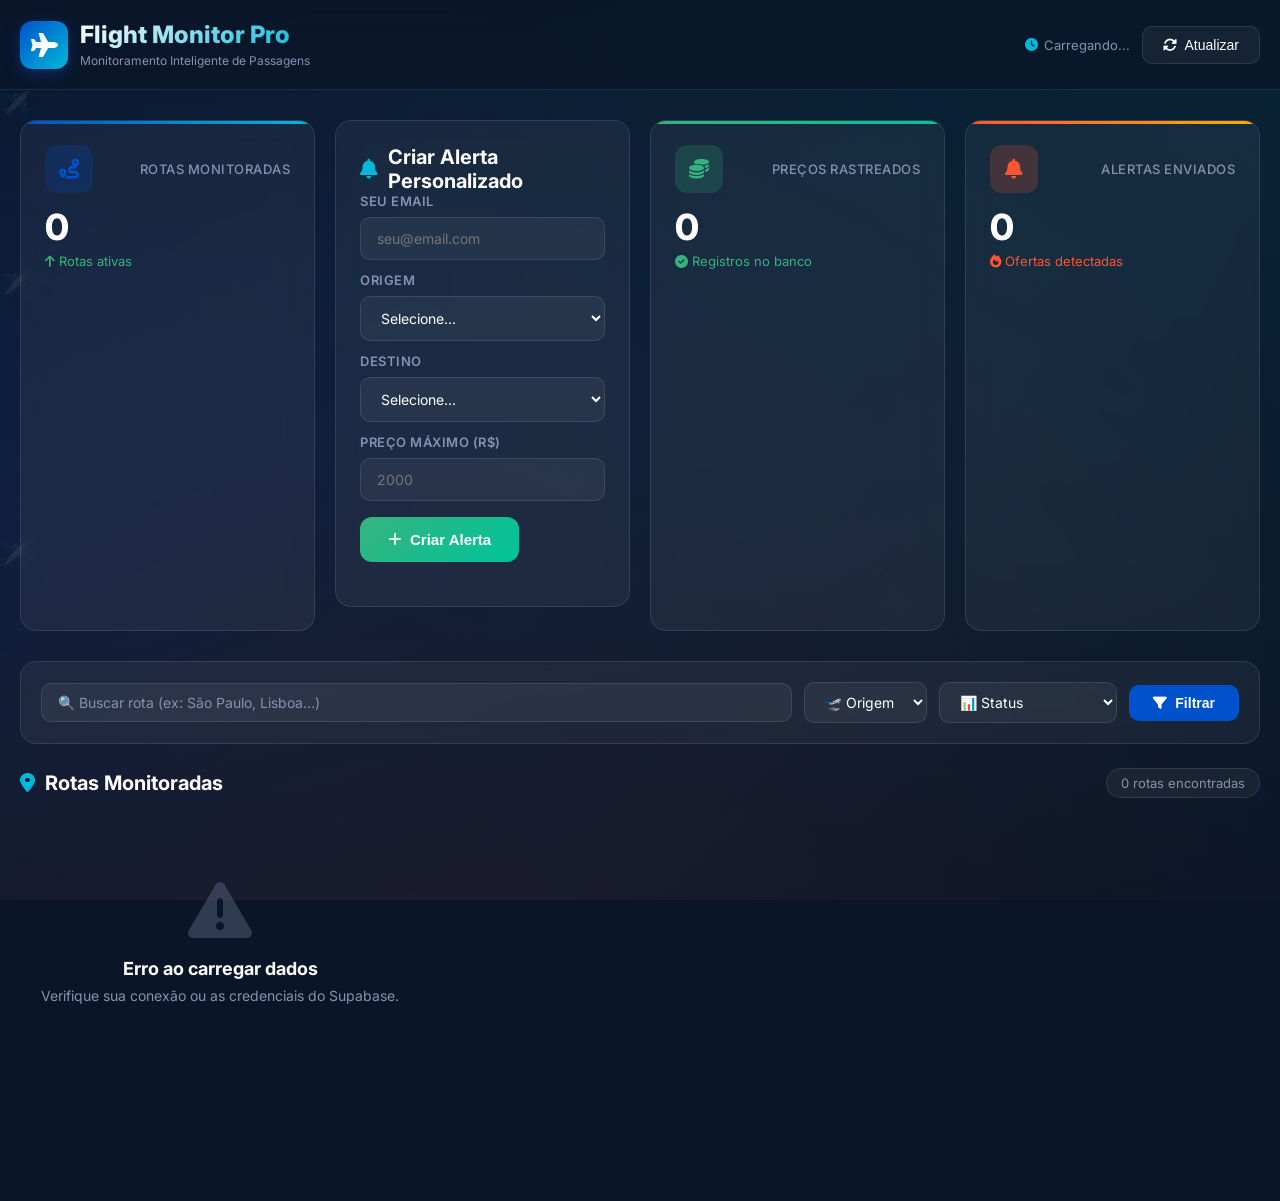
==== index.html @ a8111dd9 "Update index.html" ====
<!DOCTYPE html>
<html lang="pt-BR">
<head>
    <meta charset="UTF-8">
    <meta name="viewport" content="width=device-width, initial-scale=1.0">
    <title>Flight Monitor Pro - Monitoramento de Passagens</title>
    <link href="https://fonts.googleapis.com/css2?family=Inter:wght@300;400;500;600;700;800&display=swap" rel="stylesheet">
    <link rel="stylesheet" href="https://cdnjs.cloudflare.com/ajax/libs/font-awesome/6.4.0/css/all.min.css">
    <style>
        :root {
            --primary: #0052CC;
            --primary-dark: #003D99;
            --secondary: #00B8D9;
            --accent: #FF5630;
            --success: #36B37E;
            --warning: #FFAB00;
            --bg-dark: #0A1628;
            --bg-card: #112240;
            --text-primary: #FFFFFF;
            --text-secondary: #8892B0;
            --glass: rgba(255, 255, 255, 0.05);
            --glass-border: rgba(255, 255, 255, 0.1);
        }

        * {
            margin: 0;
            padding: 0;
            box-sizing: border-box;
        }

        body {
            font-family: 'Inter', sans-serif;
            background: var(--bg-dark);
            color: var(--text-primary);
            min-height: 100vh;
            overflow-x: hidden;
        }

        /* Background animado */
        .bg-pattern {
            position: fixed;
            top: 0;
            left: 0;
            width: 100%;
            height: 100%;
            z-index: 0;
            overflow: hidden;
        }

        .bg-pattern::before {
            content: '';
            position: absolute;
            top: -50%;
            left: -50%;
            width: 200%;
            height: 200%;
            background: radial-gradient(ellipse at 20% 50%, rgba(0, 82, 204, 0.15) 0%, transparent 50%),
                        radial-gradient(ellipse at 80% 20%, rgba(0, 184, 217, 0.1) 0%, transparent 50%),
                        radial-gradient(ellipse at 40% 80%, rgba(255, 86, 48, 0.08) 0%, transparent 50%);
            animation: bgMove 20s ease-in-out infinite;
        }

        @keyframes bgMove {
            0%, 100% { transform: translate(0, 0) rotate(0deg); }
            33% { transform: translate(30px, -30px) rotate(1deg); }
            66% { transform: translate(-20px, 20px) rotate(-1deg); }
        }

        /* Aviões voando no fundo */
        .flying-plane {
            position: absolute;
            font-size: 24px;
            opacity: 0.1;
            animation: fly 15s linear infinite;
        }

        @keyframes fly {
            from { transform: translateX(-100vw) translateY(0); }
            to { transform: translateX(100vw) translateY(-50px); }
        }

        .container {
            max-width: 1400px;
            margin: 0 auto;
            padding: 0 20px;
            position: relative;
            z-index: 1;
        }

        /* Header */
        header {
            background: rgba(10, 22, 40, 0.8);
            backdrop-filter: blur(20px);
            border-bottom: 1px solid var(--glass-border);
            padding: 20px 0;
            position: sticky;
            top: 0;
            z-index: 100;
        }

        .header-content {
            display: flex;
            align-items: center;
            justify-content: space-between;
            flex-wrap: wrap;
            gap: 15px;
        }

        .logo {
            display: flex;
            align-items: center;
            gap: 12px;
        }

        .logo-icon {
            width: 48px;
            height: 48px;
            background: linear-gradient(135deg, var(--primary), var(--secondary));
            border-radius: 12px;
            display: flex;
            align-items: center;
            justify-content: center;
            font-size: 24px;
            box-shadow: 0 4px 15px rgba(0, 82, 204, 0.4);
        }

        .logo-text h1 {
            font-size: 24px;
            font-weight: 800;
            background: linear-gradient(135deg, #fff, var(--secondary));
            -webkit-background-clip: text;
            -webkit-text-fill-color: transparent;
            background-clip: text;
        }

        .logo-text span {
            font-size: 12px;
            color: var(--text-secondary);
            font-weight: 400;
        }

        .header-actions {
            display: flex;
            align-items: center;
            gap: 12px;
        }

        .last-update {
            font-size: 13px;
            color: var(--text-secondary);
            display: flex;
            align-items: center;
            gap: 6px;
        }

        .last-update i {
            color: var(--secondary);
        }

        .btn-refresh {
            background: var(--glass);
            border: 1px solid var(--glass-border);
            color: var(--text-primary);
            padding: 10px 20px;
            border-radius: 10px;
            cursor: pointer;
            font-size: 14px;
            font-weight: 500;
            display: flex;
            align-items: center;
            gap: 8px;
            transition: all 0.3s;
        }

        .btn-refresh:hover {
            background: var(--primary);
            border-color: var(--primary);
            transform: translateY(-2px);
            box-shadow: 0 4px 15px rgba(0, 82, 204, 0.4);
        }

        /* Stats Cards */
        .stats-grid {
            display: grid;
            grid-template-columns: repeat(auto-fit, minmax(250px, 1fr));
            gap: 20px;
            padding: 30px 0;
        }

        .stat-card {
            background: var(--glass);
            backdrop-filter: blur(10px);
            border: 1px solid var(--glass-border);
            border-radius: 16px;
            padding: 24px;
            position: relative;
            overflow: hidden;
            transition: all 0.3s;
        }

        .stat-card:hover {
            transform: translateY(-5px);
            border-color: var(--primary);
            box-shadow: 0 8px 30px rgba(0, 82, 204, 0.2);
        }

        .stat-card::before {
            content: '';
            position: absolute;
            top: 0;
            left: 0;
            width: 100%;
            height: 3px;
            background: linear-gradient(90deg, var(--primary), var(--secondary));
        }

        .stat-card.alerts::before {
            background: linear-gradient(90deg, var(--accent), var(--warning));
        }

        .stat-card.success::before {
            background: linear-gradient(90deg, var(--success), #00C49A);
        }

        .stat-header {
            display: flex;
            align-items: center;
            justify-content: space-between;
            margin-bottom: 16px;
        }

        .stat-icon {
            width: 48px;
            height: 48px;
            border-radius: 12px;
            display: flex;
            align-items: center;
            justify-content: center;
            font-size: 20px;
        }

        .stat-icon.routes {
            background: rgba(0, 82, 204, 0.2);
            color: var(--primary);
        }

        .stat-icon.prices {
            background: rgba(54, 179, 126, 0.2);
            color: var(--success);
        }

        .stat-icon.alerts-icon {
            background: rgba(255, 86, 48, 0.2);
            color: var(--accent);
        }

        .stat-label {
            font-size: 13px;
            color: var(--text-secondary);
            font-weight: 500;
            text-transform: uppercase;
            letter-spacing: 0.5px;
        }

        .stat-value {
            font-size: 36px;
            font-weight: 800;
            line-height: 1;
        }

        .stat-change {
            font-size: 13px;
            margin-top: 8px;
            display: flex;
            align-items: center;
            gap: 4px;
        }

        .stat-change.positive {
            color: var(--success);
        }

        .stat-change.negative {
            color: var(--accent);
        }

        /* Filters */
        .filters-section {
            background: var(--glass);
            backdrop-filter: blur(10px);
            border: 1px solid var(--glass-border);
            border-radius: 16px;
            padding: 20px;
            margin-bottom: 24px;
        }

        .filters-grid {
            display: flex;
            align-items: center;
            gap: 12px;
            flex-wrap: wrap;
        }

        .filter-input {
            background: rgba(255, 255, 255, 0.05);
            border: 1px solid var(--glass-border);
            color: var(--text-primary);
            padding: 10px 16px;
            border-radius: 10px;
            font-size: 14px;
            font-family: 'Inter', sans-serif;
            flex: 1;
            min-width: 200px;
        }

        .filter-input::placeholder {
            color: var(--text-secondary);
        }

        .filter-input:focus {
            outline: none;
            border-color: var(--primary);
            box-shadow: 0 0 0 3px rgba(0, 82, 204, 0.2);
        }

        .filter-select {
            background: rgba(255, 255, 255, 0.05);
            border: 1px solid var(--glass-border);
            color: var(--text-primary);
            padding: 10px 16px;
            border-radius: 10px;
            font-size: 14px;
            font-family: 'Inter', sans-serif;
            cursor: pointer;
        }

        .filter-select option {
            background: var(--bg-card);
        }

        .btn-filter {
            background: var(--primary);
            border: none;
            color: white;
            padding: 10px 24px;
            border-radius: 10px;
            cursor: pointer;
            font-size: 14px;
            font-weight: 600;
            display: flex;
            align-items: center;
            gap: 8px;
            transition: all 0.3s;
        }

        .btn-filter:hover {
            background: var(--primary-dark);
            transform: translateY(-2px);
            box-shadow: 0 4px 15px rgba(0, 82, 204, 0.4);
        }

        /* Rotas Grid */
        .section-header {
            display: flex;
            align-items: center;
            justify-content: space-between;
            margin-bottom: 20px;
            flex-wrap: wrap;
            gap: 12px;
        }

        .section-title {
            font-size: 20px;
            font-weight: 700;
            display: flex;
            align-items: center;
            gap: 10px;
        }

        .section-title i {
            color: var(--secondary);
        }

        .routes-count {
            background: var(--glass);
            padding: 6px 14px;
            border-radius: 20px;
            font-size: 13px;
            color: var(--text-secondary);
            border: 1px solid var(--glass-border);
        }

        .routes-grid {
            display: grid;
            grid-template-columns: repeat(auto-fill, minmax(380px, 1fr));
            gap: 20px;
            padding-bottom: 40px;
        }

        .route-card {
            background: var(--glass);
            backdrop-filter: blur(10px);
            border: 1px solid var(--glass-border);
            border-radius: 16px;
            overflow: hidden;
            transition: all 0.3s;
            position: relative;
        }

        .route-card:hover {
            transform: translateY(-5px);
            border-color: var(--primary);
            box-shadow: 0 12px 40px rgba(0, 0, 0, 0.3);
        }

        .route-card.offer {
            border-color: var(--success);
            box-shadow: 0 4px 20px rgba(54, 179, 126, 0.2);
        }

        .route-card.offer::before {
            content: '🔥 OFERTA';
            position: absolute;
            top: 12px;
            right: -30px;
            background: var(--success);
            color: white;
            padding: 4px 40px;
            font-size: 11px;
            font-weight: 700;
            transform: rotate(45deg);
            z-index: 2;
        }

        .route-card-header {
            background: linear-gradient(135deg, rgba(0, 82, 204, 0.3), rgba(0, 184, 217, 0.1));
            padding: 20px;
            border-bottom: 1px solid var(--glass-border);
        }

        .route-path {
            display: flex;
            align-items: center;
            justify-content: space-between;
            margin-bottom: 12px;
        }

        .route-city {
            text-align: center;
        }

        .route-city .code {
            font-size: 28px;
            font-weight: 800;
            color: var(--text-primary);
        }

        .route-city .name {
            font-size: 12px;
            color: var(--text-secondary);
            margin-top: 4px;
        }

        .route-flight-icon {
            display: flex;
            align-items: center;
            gap: 8px;
            color: var(--secondary);
        }

        .route-flight-icon i {
            font-size: 20px;
        }

        .route-flight-line {
            width: 60px;
            height: 2px;
            background: linear-gradient(90deg, var(--secondary), transparent);
            position: relative;
        }

        .route-flight-line::after {
            content: '';
            position: absolute;
            right: -4px;
            top: -3px;
            width: 8px;
            height: 8px;
            border-right: 2px solid var(--secondary);
            border-top: 2px solid var(--secondary);
            transform: rotate(45deg);
        }

        .route-card-body {
            padding: 20px;
        }

        .route-price-section {
            display: flex;
            align-items: flex-end;
            justify-content: space-between;
            margin-bottom: 16px;
        }

        .route-current-price {
            font-size: 28px;
            font-weight: 800;
            color: var(--success);
        }

        .route-max-price {
            text-align: right;
        }

        .route-max-price .label {
            font-size: 11px;
            color: var(--text-secondary);
            text-transform: uppercase;
            letter-spacing: 0.5px;
        }

        .route-max-price .value {
            font-size: 16px;
            color: var(--text-secondary);
            text-decoration: line-through;
        }

        .route-info {
            display: flex;
            flex-wrap: wrap;
            gap: 12px;
            margin-bottom: 16px;
        }

        .route-info-item {
            display: flex;
            align-items: center;
            gap: 6px;
            font-size: 13px;
            color: var(--text-secondary);
        }

        .route-info-item i {
            color: var(--secondary);
            font-size: 14px;
        }

        .route-info-item strong {
            color: var(--text-primary);
        }

        .route-actions {
            display: flex;
            gap: 8px;
            flex-wrap: wrap;
        }

        .btn-action {
            flex: 1;
            min-width: 120px;
            padding: 10px 16px;
            border-radius: 10px;
            font-size: 13px;
            font-weight: 600;
            cursor: pointer;
            display: flex;
            align-items: center;
            justify-content: center;
            gap: 6px;
            transition: all 0.3s;
            text-decoration: none;
            border: none;
        }

        .btn-primary {
            background: var(--primary);
            color: white;
        }

        .btn-primary:hover {
            background: var(--primary-dark);
            transform: translateY(-2px);
            box-shadow: 0 4px 15px rgba(0, 82, 204, 0.4);
        }

        .btn-secondary {
            background: rgba(255, 255, 255, 0.05);
            border: 1px solid var(--glass-border);
            color: var(--text-primary);
        }

        .btn-secondary:hover {
            background: rgba(255, 255, 255, 0.1);
            border-color: var(--secondary);
            color: var(--secondary);
        }

        .btn-success {
            background: var(--success);
            color: white;
        }

        .btn-success:hover {
            background: #2e9d6e;
            transform: translateY(-2px);
            box-shadow: 0 4px 15px rgba(54, 179, 126, 0.4);
        }

        /* Loading */
        .loading-container {
            display: flex;
            flex-direction: column;
            align-items: center;
            justify-content: center;
            padding: 60px;
            gap: 20px;
        }

        .loading-spinner {
            width: 48px;
            height: 48px;
            border: 3px solid var(--glass-border);
            border-top-color: var(--primary);
            border-radius: 50%;
            animation: spin 1s linear infinite;
        }

        @keyframes spin {
            to { transform: rotate(360deg); }
        }

        .loading-text {
            color: var(--text-secondary);
            font-size: 14px;
        }

        /* Empty State */
        .empty-state {
            text-align: center;
            padding: 60px 20px;
        }

        .empty-state i {
            font-size: 64px;
            color: var(--text-secondary);
            opacity: 0.3;
            margin-bottom: 16px;
        }

        .empty-state h3 {
            font-size: 18px;
            margin-bottom: 8px;
        }

        .empty-state p {
            color: var(--text-secondary);
            font-size: 14px;
        }

        /* Footer */
        footer {
            background: rgba(10, 22, 40, 0.8);
            backdrop-filter: blur(20px);
            border-top: 1px solid var(--glass-border);
            padding: 20px 0;
            text-align: center;
            margin-top: 40px;
        }

        .footer-content {
            display: flex;
            align-items: center;
            justify-content: center;
            gap: 20px;
            flex-wrap: wrap;
        }

        .footer-text {
            font-size: 13px;
            color: var(--text-secondary);
        }

        .footer-links {
            display: flex;
            gap: 16px;
        }

        .footer-links a {
            color: var(--text-secondary);
            text-decoration: none;
            font-size: 13px;
            transition: color 0.3s;
        }

        .footer-links a:hover {
            color: var(--secondary);
        }

        /* Responsive */
        @media (max-width: 768px) {
            .routes-grid {
                grid-template-columns: 1fr;
            }

            .stats-grid {
                grid-template-columns: 1fr;
            }

            .header-content {
                flex-direction: column;
                align-items: flex-start;
            }

            .route-path {
                flex-direction: column;
                gap: 10px;
            }

            .route-flight-icon {
                transform: rotate(90deg);
            }
        }

        /* Scrollbar */
        ::-webkit-scrollbar {
            width: 8px;
        }

        ::-webkit-scrollbar-track {
            background: var(--bg-dark);
        }

        ::-webkit-scrollbar-thumb {
            background: var(--glass-border);
            border-radius: 4px;
        }

        ::-webkit-scrollbar-thumb:hover {
            background: var(--primary);
        }

        /* Animations */
        @keyframes fadeIn {
            from { opacity: 0; transform: translateY(20px); }
            to { opacity: 1; transform: translateY(0); }
        }

        .route-card {
            animation: fadeIn 0.5s ease-out forwards;
        }

        .route-card:nth-child(1) { animation-delay: 0.1s; }
        .route-card:nth-child(2) { animation-delay: 0.2s; }
        .route-card:nth-child(3) { animation-delay: 0.3s; }
        .route-card:nth-child(4) { animation-delay: 0.4s; }
        .route-card:nth-child(5) { animation-delay: 0.5s; }
        .route-card:nth-child(6) { animation-delay: 0.6s; }
        /* Estilos para Alertas Personalizados */
.custom-alerts-section {
    background: var(--glass);
    backdrop-filter: blur(10px);
    border: 1px solid var(--glass-border);
    border-radius: 16px;
    padding: 24px;
    margin-bottom: 24px;
}

.alert-form {
    display: flex;
    flex-direction: column;
    gap: 16px;
}

.form-row {
    display: grid;
    grid-template-columns: repeat(auto-fit, minmax(200px, 1fr));
    gap: 12px;
}

.form-group {
    display: flex;
    flex-direction: column;
    gap: 8px;
}

.form-group label {
    font-size: 13px;
    font-weight: 600;
    color: var(--text-secondary);
    text-transform: uppercase;
    letter-spacing: 0.5px;
}

.form-input, .form-select {
    background: rgba(255, 255, 255, 0.05);
    border: 1px solid var(--glass-border);
    color: var(--text-primary);
    padding: 12px 16px;
    border-radius: 10px;
    font-size: 14px;
    font-family: 'Inter', sans-serif;
}

.form-input:focus, .form-select:focus {
    outline: none;
    border-color: var(--primary);
    box-shadow: 0 0 0 3px rgba(0, 82, 204, 0.2);
}

.btn-create-alert {
    background: linear-gradient(135deg, var(--success), #00C49A);
    border: none;
    color: white;
    padding: 14px 28px;
    border-radius: 12px;
    cursor: pointer;
    font-size: 15px;
    font-weight: 700;
    display: flex;
    align-items: center;
    justify-content: center;
    gap: 8px;
    transition: all 0.3s;
    width: fit-content;
}

.btn-create-alert:hover {
    transform: translateY(-2px);
    box-shadow: 0 6px 20px rgba(54, 179, 126, 0.4);
}

.alerts-list {
    margin-top: 20px;
    display: flex;
    flex-direction: column;
    gap: 12px;
}

.alert-item {
    background: rgba(255, 255, 255, 0.03);
    border: 1px solid var(--glass-border);
    border-radius: 12px;
    padding: 16px;
    display: flex;
    align-items: center;
    justify-content: space-between;
    flex-wrap: wrap;
    gap: 12px;
}

.alert-info {
    display: flex;
    align-items: center;
    gap: 12px;
    flex: 1;
}

.alert-route {
    font-weight: 700;
    color: var(--text-primary);
}

.alert-price {
    color: var(--success);
    font-weight: 600;
}

.btn-delete-alert {
    background: rgba(255, 86, 48, 0.2);
    border: 1px solid rgba(255, 86, 48, 0.3);
    color: var(--accent);
    padding: 8px 16px;
    border-radius: 8px;
    cursor: pointer;
    font-size: 13px;
    transition: all 0.3s;
}

.btn-delete-alert:hover {
    background: var(--accent);
    color: white;
}
    </style>
</head>
<body>
    <div class="bg-pattern">
        <div class="flying-plane" style="top: 10%; animation-delay: 0s;">✈️</div>
        <div class="flying-plane" style="top: 30%; animation-delay: 5s;">✈️</div>
        <div class="flying-plane" style="top: 60%; animation-delay: 10s;">✈️</div>
    </div>

    <header>
        <div class="container">
            <div class="header-content">
                <div class="logo">
                    <div class="logo-icon">
                        <i class="fas fa-plane"></i>
                    </div>
                    <div class="logo-text">
                        <h1>Flight Monitor Pro</h1>
                        <span>Monitoramento Inteligente de Passagens</span>
                    </div>
                </div>
                <div class="header-actions">
                    <div class="last-update">
                        <i class="fas fa-clock"></i>
                        <span id="lastUpdate">Carregando...</span>
                    </div>
                    <button class="btn-refresh" onclick="loadRoutes()">
                        <i class="fas fa-sync-alt"></i>
                        Atualizar
                    </button>
                </div>
            </div>
        </div>
    </header>

    <main class="container">
        <!-- Stats -->
        <div class="stats-grid">
            <div class="stat-card">
                <div class="stat-header">
                    <div class="stat-icon routes">
                        <i class="fas fa-route"></i>
                    </div>
                    <span class="stat-label">Rotas Monitoradas</span>
                </div>
                <div class="stat-value" id="totalRoutes">0</div>
                <div class="stat-change positive">
                    <i class="fas fa-arrow-up"></i>
                    <span>Rotas ativas</span>
                </div>
            </div>
<!-- Seção de Alertas Personalizados -->
<div class="custom-alerts-section">
    <h2 class="section-title">
        <i class="fas fa-bell"></i>
        Criar Alerta Personalizado
    </h2>
    
    <div class="alert-form">
        <div class="form-row">
            <div class="form-group">
                <label>Seu Email</label>
                <input type="email" id="alertEmail" class="form-input" placeholder="seu@email.com" required>
            </div>
            
            <div class="form-group">
                <label>Origem</label>
                <select id="alertOrigin" class="form-select">
                    <option value="">Selecione...</option>
                    <option value="GRU">São Paulo (GRU)</option>
                    <option value="GIG">Rio de Janeiro (GIG)</option>
                    <option value="BSB">Brasília (BSB)</option>
                    <option value="CWB">Curitiba (CWB)</option>
                    <option value="MAO">Manaus (MAO)</option>
                    <option value="SSA">Salvador (SSA)</option>
                    <option value="FOR">Fortaleza (FOR)</option>
                    <option value="REC">Recife (REC)</option>
                    <option value="POA">Porto Alegre (POA)</option>
                    <option value="FLN">Florianópolis (FLN)</option>
                </select>
            </div>
            
            <div class="form-group">
                <label>Destino</label>
                <select id="alertDestination" class="form-select">
                    <option value="">Selecione...</option>
                    <option value="LIS">Lisboa (LIS)</option>
                    <option value="MCO">Orlando (MCO)</option>
                    <option value="MIA">Miami (MIA)</option>
                    <option value="JFK">Nova York (JFK)</option>
                    <option value="CDG">Paris (CDG)</option>
                    <option value="MAD">Madrid (MAD)</option>
                    <option value="BCN">Barcelona (BCN)</option>
                    <option value="LHR">Londres (LHR)</option>
                    <option value="FCO">Roma (FCO)</option>
                    <option value="AMS">Amsterdã (AMS)</option>
                    <option value="EZE">Buenos Aires (EZE)</option>
                    <option value="SCL">Santiago (SCL)</option>
                </select>
            </div>
            
            <div class="form-group">
                <label>Preço Máximo (R$)</label>
                <input type="number" id="alertMaxPrice" class="form-input" placeholder="2000" min="100">
            </div>
        </div>
        
        <button class="btn-create-alert" onclick="createCustomAlert()">
            <i class="fas fa-plus"></i>
            Criar Alerta
        </button>
    </div>
    
    <div id="alertsList" class="alerts-list">
        <!-- Lista de alertas ativos aparecerá aqui -->
    </div>
</div>
            <div class="stat-card success">
                <div class="stat-header">
                    <div class="stat-icon prices">
                        <i class="fas fa-coins"></i>
                    </div>
                    <span class="stat-label">Preços Rastreados</span>
                </div>
                <div class="stat-value" id="totalPrices">0</div>
                <div class="stat-change positive">
                    <i class="fas fa-check-circle"></i>
                    <span>Registros no banco</span>
                </div>
            </div>

            <div class="stat-card alerts">
                <div class="stat-header">
                    <div class="stat-icon alerts-icon">
                        <i class="fas fa-bell"></i>
                    </div>
                    <span class="stat-label">Alertas Enviados</span>
                </div>
                <div class="stat-value" id="totalAlerts">0</div>
                <div class="stat-change negative">
                    <i class="fas fa-fire"></i>
                    <span>Ofertas detectadas</span>
                </div>
            </div>
        </div>

        <!-- Filters -->
        <div class="filters-section">
            <div class="filters-grid">
                <input type="text" class="filter-input" id="searchInput" placeholder="🔍 Buscar rota (ex: São Paulo, Lisboa...)" onkeyup="filterRoutes()">
                <select class="filter-select" id="originFilter" onchange="filterRoutes()">
                    <option value="">🛫 Origem</option>
                </select>
                <select class="filter-select" id="statusFilter" onchange="filterRoutes()">
                    <option value="">📊 Status</option>
                    <option value="offer">🔥 Apenas Ofertas</option>
                    <option value="monitoring">👁️ Monitorando</option>
                </select>
                <button class="btn-filter" onclick="filterRoutes()">
                    <i class="fas fa-filter"></i>
                    Filtrar
                </button>
            </div>
        </div>

        <!-- Routes -->
        <div class="section-header">
            <h2 class="section-title">
                <i class="fas fa-map-marker-alt"></i>
                Rotas Monitoradas
            </h2>
            <span class="routes-count" id="routesCount">0 rotas encontradas</span>
        </div>

        <div id="routesContainer" class="routes-grid">
            <div class="loading-container">
                <div class="loading-spinner"></div>
                <span class="loading-text">Carregando rotas...</span>
            </div>
        </div>
    </main>

    <footer>
        <div class="container">
            <div class="footer-content">
                <span class="footer-text">© 2026 Flight Monitor Pro - Monitoramento automático de passagens aéreas</span>
                <div class="footer-links">
                    <a href="https://github.com" target="_blank"><i class="fab fa-github"></i> GitHub</a>
                    <a href="#"><i class="fas fa-envelope"></i> Contato</a>
                </div>
            </div>
        </div>
    </footer>

    <script>
        // Configuração do Supabase
        const SUPABASE_URL = 'https://rvgcniaowzmsudzliozf.supabase.co';
        const SUPABASE_ANON_KEY = 'eyJhbGciOiJIUzI1NiIsInR5cCI6IkpXVCJ9.eyJpc3MiOiJzdXBhYmFzZSIsInJlZiI6InJ2Z2NuaWFvd3ptc3Vkemxpb3pmIiwicm9sZSI6ImFub24iLCJpYXQiOjE3NzU4MjQxNzQsImV4cCI6MjA5MTQwMDE3NH0.uwwKFLuK-XyPoXPrB6_CseRTiD9d-iyMQSPWrFw-l-I';

        // Dados das cidades (código IATA -> nome)
        const CITY_NAMES = {
            'GRU': 'São Paulo',
            'GIG': 'Rio de Janeiro',
            'BSB': 'Brasília',
            'CWB': 'Curitiba',
            'MAO': 'Manaus',
            'SSA': 'Salvador',
            'FOR': 'Fortaleza',
            'REC': 'Recife',
            'POA': 'Porto Alegre',
            'FLN': 'Florianópolis',
            'CNF': 'Belo Horizonte',
            'LIS': 'Lisboa',
            'MCO': 'Orlando',
            'MIA': 'Miami',
            'JFK': 'Nova York',
            'CDG': 'Paris',
            'MAD': 'Madrid',
            'BCN': 'Barcelona',
            'LHR': 'Londres',
            'FCO': 'Roma',
            'AMS': 'Amsterdã',
            'EZE': 'Buenos Aires',
            'SCL': 'Santiago',
            'MXP': 'Milão',
            'OPO': 'Porto',
            'PUJ': 'Punta Cana',
            'BRC': 'Bariloche'
        };

        const COUNTRY_FLAGS = {
            'LIS': '🇵🇹', 'MCO': '🇺🇸', 'MIA': '🇺🇸', 'JFK': '🇺🇸',
            'CDG': '🇫🇷', 'MAD': '🇪🇸', 'BCN': '🇪🇸', 'LHR': '🇬🇧',
            'FCO': '🇮🇹', 'AMS': '🇳🇱', 'EZE': '🇦', 'SCL': '🇱',
            'MXP': '🇮🇹', 'OPO': '🇵🇹', 'PUJ': '🇩🇴', 'BRC': '🇦🇷',
            'GRU': '🇧🇷', 'GIG': '🇧🇷', 'BSB': '🇧', 'CWB': '🇷',
            'MAO': '🇧🇷', 'SSA': '🇧🇷', 'FOR': '🇧🇷', 'REC': '🇧',
            'POA': '🇧🇷', 'FLN': '🇧🇷', 'CNF': '🇧🇷'
        };

        // Airline logos/names mapping
        const AIRLINE_NAMES = {
            'TP': 'TAP Air Portugal',
            'LA': 'LATAM Airlines',
            'G3': 'Gol Linhas Aéreas',
            'AD': 'Azul Linhas Aéreas',
            'AA': 'American Airlines',
            'DL': 'Delta Air Lines',
            'AF': 'Air France',
            'IB': 'Iberia',
            'BA': 'British Airways',
            'KL': 'KLM Royal Dutch Airlines',
            'LH': 'Lufthansa',
            'AZ': 'ITA Airways',
            'VY': 'Vueling',
            'UX': 'Air Europa',
            'AR': 'Aerolíneas Argentinas',
            'H2': 'Sky Airline',
            'CM': 'Copa Airlines',
            'AV': 'Avianca'
        };

        let allRoutes = [];

        // Inicializar
        document.addEventListener('DOMContentLoaded', () => {
            loadRoutes();
        });

        async function loadRoutes() {
            const container = document.getElementById('routesContainer');
            container.innerHTML = `
                <div class="loading-container">
                    <div class="loading-spinner"></div>
                    <span class="loading-text">Carregando rotas...</span>
                </div>
            `;

            try {
                // Buscar rotas monitoradas
                const routesResponse = await fetch(`${SUPABASE_URL}/rest/v1/monitored_routes?select=*&order=max_price.desc`, {
                    headers: {
                        'apikey': SUPABASE_ANON_KEY,
                        'Authorization': `Bearer ${SUPABASE_ANON_KEY}`,
                        'Content-Type': 'application/json'
                    }
                });

                const routes = await routesResponse.json();
                allRoutes = routes;

                // Buscar preços mais recentes
                const pricesResponse = await fetch(`${SUPABASE_URL}/rest/v1/price_history?select=*&order=found_at.desc`, {
                    headers: {
                        'apikey': SUPABASE_ANON_KEY,
                        'Authorization': `Bearer ${SUPABASE_ANON_KEY}`,
                        'Content-Type': 'application/json'
                    }
                });

                const prices = await pricesResponse.json();

                // Buscar alertas
                const alertsResponse = await fetch(`${SUPABASE_URL}/rest/v1/alerts_sent?select=*&order=sent_at.desc`, {
                    headers: {
                        'apikey': SUPABASE_ANON_KEY,
                        'Authorization': `Bearer ${SUPABASE_ANON_KEY}`,
                        'Content-Type': 'application/json'
                    }
                });

                const alerts = await alertsResponse.json();

                // Atualizar estatísticas
                document.getElementById('totalRoutes').textContent = routes.length;
                document.getElementById('totalPrices').textContent = prices.length;
                document.getElementById('totalAlerts').textContent = alerts.length;

                // Atualizar último update
                if (prices.length > 0) {
                    const lastDate = new Date(prices[0].found_at);
                    document.getElementById('lastUpdate').textContent = lastDate.toLocaleString('pt-BR');
                }

                // Preencher filtro de origem
                const originFilter = document.getElementById('originFilter');
                originFilter.innerHTML = '<option value="">🛫 Origem</option>';
                const origins = [...new Set(routes.map(r => r.origin))];
                origins.forEach(origin => {
                    const option = document.createElement('option');
                    option.value = origin;
                    option.textContent = `${CITY_NAMES[origin] || origin} (${origin})`;
                    originFilter.appendChild(option);
                });

                // Renderizar rotas
                renderRoutes(routes, prices);

            } catch (error) {
                console.error('Erro ao carregar dados:', error);
                container.innerHTML = `
                    <div class="empty-state">
                        <i class="fas fa-exclamation-triangle"></i>
                        <h3>Erro ao carregar dados</h3>
                        <p>Verifique sua conexão ou as credenciais do Supabase.</p>
                    </div>
                `;
            }
        }

        function renderRoutes(routes, prices) {
            const container = document.getElementById('routesContainer');
            
            if (routes.length === 0) {
                container.innerHTML = `
                    <div class="empty-state">
                        <i class="fas fa-plane-departure"></i>
                        <h3>Nenhuma rota encontrada</h3>
                        <p>Adicione rotas no banco de dados para começar a monitorar.</p>
                    </div>
                `;
                return;
            }

            // Mapear preços por route_id
            const latestPrices = {};
            prices.forEach(price => {
                if (!latestPrices[price.route_id]) {
                    latestPrices[price.route_id] = price;
                }
            });

            let html = '';
            routes.forEach((route, index) => {
                const latestPrice = latestPrices[route.id];
                const currentPrice = latestPrice ? latestPrice.price : null;
                const airline = latestPrice ? (AIRLINE_NAMES[latestPrice.airline] || latestPrice.airline || 'N/A') : 'N/A';
                const isOffer = currentPrice && currentPrice < route.max_price;
                const savings = currentPrice ? route.max_price - currentPrice : 0;
                const savingsPercent = currentPrice ? ((savings / route.max_price) * 100).toFixed(0) : 0;

                const originName = CITY_NAMES[route.origin] || route.origin;
                const destName = CITY_NAMES[route.destination] || route.destination;
                const originFlag = COUNTRY_FLAGS[route.origin] || '';
                const destFlag = COUNTRY_FLAGS[route.destination] || '';

                // Gerar links
                const googleFlightsUrl = `https://www.google.com/travel/flights?hl=pt-BR&gl=br&curr=BRL&tt=d&d=${route.origin}&r=${route.destination}`;
                const skyscannerUrl = `https://www.skyscanner.com.br/transport/flights/${route.origin.toLowerCase()}/${route.destination.toLowerCase()}/?adults=1&children=0&infants=0&cabinclass=economy&rtn=1&preferdirects=false`;

                html += `
                    <div class="route-card ${isOffer ? 'offer' : ''}" style="animation-delay: ${index * 0.1}s">
                        <div class="route-card-header">
                            <div class="route-path">
                                <div class="route-city">
                                    <div class="code">${originFlag} ${route.origin}</div>
                                    <div class="name">${originName}</div>
                                </div>
                                <div class="route-flight-icon">
                                    <div class="route-flight-line"></div>
                                    <i class="fas fa-plane"></i>
                                </div>
                                <div class="route-city">
                                    <div class="code">${destFlag} ${route.destination}</div>
                                    <div class="name">${destName}</div>
                                </div>
                            </div>
                        </div>
                        <div class="route-card-body">
                            <div class="route-price-section">
                                <div>
                                    ${currentPrice ? `
                                        <div class="route-current-price">R$ ${currentPrice.toLocaleString('pt-BR', {minimumFractionDigits: 2})}</div>
                                    ` : `
                                        <div class="route-current-price" style="color: var(--text-secondary); font-size: 18px;">Aguardando preço...</div>
                                    `}
                                </div>
                                <div class="route-max-price">
                                    <div class="label">Preço Máximo</div>
                                    <div class="value">R$ ${route.max_price.toLocaleString('pt-BR', {minimumFractionDigits: 2})}</div>
                                </div>
                            </div>
                            
                            ${isOffer ? `
                                <div style="background: rgba(54, 179, 126, 0.1); border: 1px solid rgba(54, 179, 126, 0.3); border-radius: 10px; padding: 12px; margin-bottom: 16px;">
                                    <div style="display: flex; align-items: center; gap: 8px; color: var(--success); font-weight: 600;">
                                        <i class="fas fa-fire"></i>
                                        <span>OFERTA! Economia de R$ ${savings.toLocaleString('pt-BR', {minimumFractionDigits: 2})} (${savingsPercent}%)</span>
                                    </div>
                                </div>
                            ` : ''}

                            <div class="route-info">
                                <div class="route-info-item">
                                    <i class="fas fa-plane"></i>
                                    <strong>${airline}</strong>
                                </div>
                                ${latestPrice ? `
                                    <div class="route-info-item">
                                        <i class="fas fa-clock"></i>
                                        <span>${new Date(latestPrice.found_at).toLocaleDateString('pt-BR')}</span>
                                    </div>
                                ` : ''}
                                <div class="route-info-item">
                                    <i class="fas fa-tag"></i>
                                    <span>${isOffer ? '🔥 Oferta' : '👁️ Monitorando'}</span>
                                </div>
                            </div>

                            <div class="route-actions">
                                <a href="${googleFlightsUrl}" target="_blank" class="btn-action btn-primary">
                                    <i class="fab fa-google"></i>
                                    Google Flights
                                </a>
                                <a href="${skyscannerUrl}" target="_blank" class="btn-action btn-secondary">
                                    <i class="fas fa-search"></i>
                                    Skyscanner
                                </a>
                                <button class="btn-action btn-success" onclick="generatePDF('${route.id}', '${originName}', '${destName}', ${currentPrice || 0}, '${airline}')">
                                    <i class="fas fa-file-pdf"></i>
                                    PDF
                                </button>
                            </div>
                        </div>
                    </div>
                `;
            });

            container.innerHTML = html;
            document.getElementById('routesCount').textContent = `${routes.length} rotas encontradas`;
        }

        function filterRoutes() {
            const search = document.getElementById('searchInput').value.toLowerCase();
            const origin = document.getElementById('originFilter').value;
            const status = document.getElementById('statusFilter').value;

            let filtered = allRoutes.filter(route => {
                const originName = (CITY_NAMES[route.origin] || '').toLowerCase();
                const destName = (CITY_NAMES[route.destination] || '').toLowerCase();
                const matchesSearch = !search || 
                    originName.includes(search) || 
                    destName.includes(search) ||
                    route.origin.toLowerCase().includes(search) ||
                    route.destination.toLowerCase().includes(search);
                
                const matchesOrigin = !origin || route.origin === origin;
                
                let matchesStatus = true;
                if (status === 'offer') {
                    // Precisa verificar se é oferta
                    // Simplificado: assume que é oferta se o preço atual < max_price
                    // Na prática, você precisaria verificar os preços
                    matchesStatus = true; // Placeholder
                }

                return matchesSearch && matchesOrigin && matchesStatus;
            });

            renderRoutes(filtered, []);
        }

        function generatePDF(routeId, origin, dest, price, airline) {
            // Criar conteúdo para PDF
            const content = `
🔥 ALERTA DE PASSAGENS!

✈️ ${origin} → ${dest}
💰 Preço: R$ ${price.toFixed(2)}
🛫 Companhia: ${airline}
📅 Busca: Próximos 7 dias

🔗 Google Flights: https://www.google.com/travel/flights?d=${routeId.split('-')[0]}&r=${routeId.split('-')[1]}
🔗 Skyscanner: https://www.skyscanner.com.br

Gerado por Flight Monitor Pro
            `;

            // Criar blob e download
            const blob = new Blob([content], { type: 'text/plain' });
            const url = URL.createObjectURL(blob);
            const a = document.createElement('a');
            a.href = url;
            a.download = `alerta-${origin}-${dest}.txt`;
            a.click();
            URL.revokeObjectURL(url);

            alert('PDF gerado! (Em breve: PDF formatado com jsPDF)');
        }

        // Auto-refresh a cada 5 minutos
        setInterval(loadRoutes, 300000);
        // Função para criar alerta personalizado
async function createCustomAlert() {
    const email = document.getElementById('alertEmail').value;
    const origin = document.getElementById('alertOrigin').value;
    const destination = document.getElementById('alertDestination').value;
    const maxPrice = parseFloat(document.getElementById('alertMaxPrice').value);
    
    if (!email || !origin || !destination || !maxPrice) {
        alert('Por favor, preencha todos os campos!');
        return;
    }
    
    try {
        const response = await fetch(`${SUPABASE_URL}/rest/v1/user_alerts`, {
            method: 'POST',
            headers: {
                'apikey': SUPABASE_ANON_KEY,
                'Authorization': `Bearer ${SUPABASE_ANON_KEY}`,
                'Content-Type': 'application/json',
                'Prefer': 'return=representation'
            },
            body: JSON.stringify({
                user_email: email,
                origin: origin,
                destination: destination,
                max_price: maxPrice,
                active: true
            })
        });
        
        if (response.ok) {
            alert('✅ Alerta criado com sucesso! Você será notificado quando encontrarmos preços abaixo de R$ ' + maxPrice);
            
            // Limpar formulário
            document.getElementById('alertEmail').value = '';
            document.getElementById('alertMaxPrice').value = '';
            
            // Recarregar lista de alertas
            loadUserAlerts(email);
        } else {
            alert('❌ Erro ao criar alerta. Tente novamente.');
        }
    } catch (error) {
        console.error('Erro:', error);
        alert('❌ Erro de conexão. Verifique sua internet.');
    }
}

// Carregar alertas do usuário
async function loadUserAlerts(email) {
    if (!email) return;
    
    try {
        const response = await fetch(`${SUPABASE_URL}/rest/v1/user_alerts?user_email=eq.${email}&active=eq.true`, {
            headers: {
                'apikey': SUPABASE_ANON_KEY,
                'Authorization': `Bearer ${SUPABASE_ANON_KEY}`
            }
        });
        
        const alerts = await response.json();
        
        const alertsList = document.getElementById('alertsList');
        if (alerts.length === 0) {
            alertsList.innerHTML = '<p style="text-align: center; color: var(--text-secondary);">Nenhum alerta ativo.</p>';
            return;
        }
        
        let html = '<h3 style="color: var(--text-primary); margin-bottom: 12px;">Seus Alertas Ativos:</h3>';
        
        alerts.forEach(alert => {
            const originName = CITY_NAMES[alert.origin] || alert.origin;
            const destName = CITY_NAMES[alert.destination] || alert.destination;
            
            html += `
                <div class="alert-item">
                    <div class="alert-info">
                        <span class="alert-route">${originName} → ${destName}</span>
                        <span class="alert-price">Max: R$ ${alert.max_price.toFixed(2)}</span>
                    </div>
                    <button class="btn-delete-alert" onclick="deleteAlert('${alert.id}')">
                        <i class="fas fa-trash"></i> Excluir
                    </button>
                </div>
            `;
        });
        
        alertsList.innerHTML = html;
        
    } catch (error) {
        console.error('Erro ao carregar alertas:', error);
    }
}

// Excluir alerta
async function deleteAlert(alertId) {
    if (!confirm('Tem certeza que deseja excluir este alerta?')) return;
    
    try {
        const response = await fetch(`${SUPABASE_URL}/rest/v1/user_alerts?id=eq.${alertId}`, {
            method: 'DELETE',
            headers: {
                'apikey': SUPABASE_ANON_KEY,
                'Authorization': `Bearer ${SUPABASE_ANON_KEY}`
            }
        });
        
        if (response.ok) {
            alert('✅ Alerta excluído com sucesso!');
            // Recarregar lista (precisa do email)
            const email = document.getElementById('alertEmail').value;
            if (email) loadUserAlerts(email);
        } else {
            alert('❌ Erro ao excluir alerta.');
        }
    } catch (error) {
        console.error('Erro:', error);
        alert('❌ Erro de conexão.');
    }
}

// Auto-carregar alertas quando email for preenchido
document.getElementById('alertEmail')?.addEventListener('blur', function() {
    if (this.value) {
        loadUserAlerts(this.value);
    }
});
    </script>
</body>
</html>
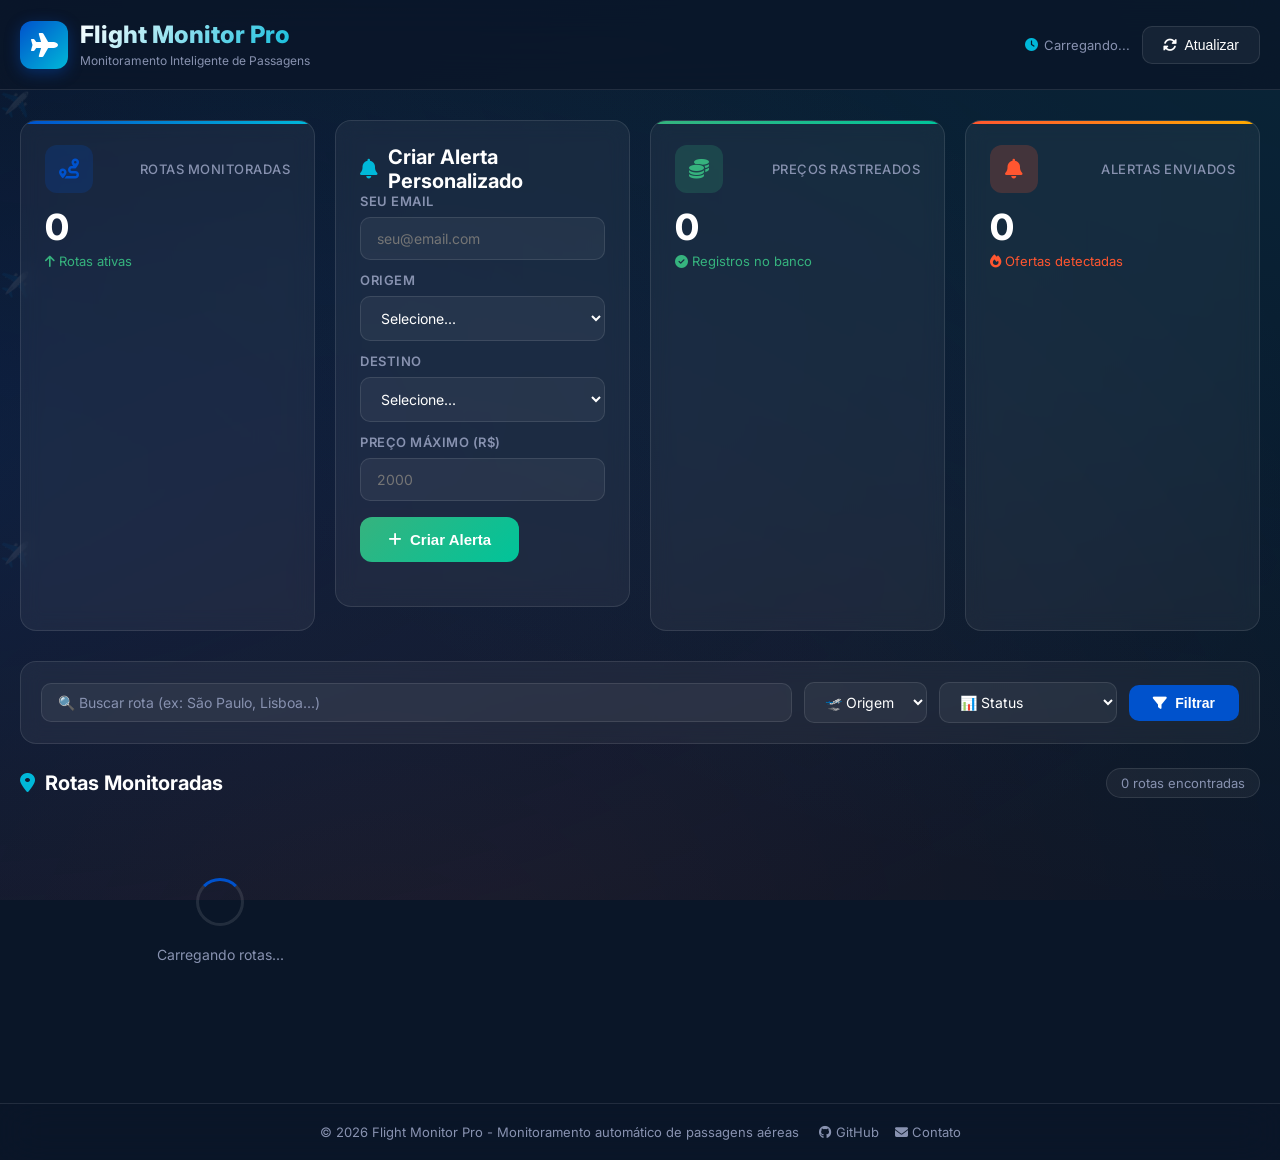
==== commit f90bb66a: "Update index.html" ====
--- a/index.html
+++ b/index.html
@@ -1118,6 +1118,11 @@
             'GRU': '🇧🇷', 'GIG': '🇧🇷', 'BSB': '🇧', 'CWB': '🇷',
             'MAO': '🇧🇷', 'SSA': '🇧🇷', 'FOR': '🇧🇷', 'REC': '🇧',
             'POA': '🇧🇷', 'FLN': '🇧🇷', 'CNF': '🇧🇷'
+            'EZE': '🇷',  // Estava apenas '🇦'
+    'SCL': '🇱',  // Estava apenas '🇱'
+    'BSB': '🇧',  // Estava apenas ''
+    'CWB': '🇷',  // Estava apenas ''
+    'REC': '🇧🇷',  // Estava apenas '🇧'
         };
 
         // Airline logos/names mapping
@@ -1352,35 +1357,39 @@
             document.getElementById('routesCount').textContent = `${routes.length} rotas encontradas`;
         }
 
-        function filterRoutes() {
-            const search = document.getElementById('searchInput').value.toLowerCase();
-            const origin = document.getElementById('originFilter').value;
-            const status = document.getElementById('statusFilter').value;
-
-            let filtered = allRoutes.filter(route => {
-                const originName = (CITY_NAMES[route.origin] || '').toLowerCase();
-                const destName = (CITY_NAMES[route.destination] || '').toLowerCase();
-                const matchesSearch = !search || 
-                    originName.includes(search) || 
-                    destName.includes(search) ||
-                    route.origin.toLowerCase().includes(search) ||
-                    route.destination.toLowerCase().includes(search);
-                
-                const matchesOrigin = !origin || route.origin === origin;
-                
-                let matchesStatus = true;
-                if (status === 'offer') {
-                    // Precisa verificar se é oferta
-                    // Simplificado: assume que é oferta se o preço atual < max_price
-                    // Na prática, você precisaria verificar os preços
-                    matchesStatus = true; // Placeholder
-                }
-
-                return matchesSearch && matchesOrigin && matchesStatus;
-            });
-
-            renderRoutes(filtered, []);
-        }
+       function filterRoutes() {
+    const search = document.getElementById('searchInput').value.toLowerCase();
+    const origin = document.getElementById('originFilter').value;
+    const status = document.getElementById('statusFilter').value;
+
+    let filtered = allRoutes.filter(route => {
+        const originName = (CITY_NAMES[route.origin] || '').toLowerCase();
+        const destName = (CITY_NAMES[route.destination] || '').toLowerCase();
+        const matchesSearch = !search || 
+            originName.includes(search) || 
+            destName.includes(search) ||
+            route.origin.toLowerCase().includes(search) ||
+            route.destination.toLowerCase().includes(search);
+        
+        const matchesOrigin = !origin || route.origin === origin;
+        
+        let matchesStatus = true;
+        if (status === 'offer') {
+            // Verifica se é oferta comparando com preço atual
+            const latestPrice = latestPrices[route.id];
+            const currentPrice = latestPrice ? latestPrice.price : null;
+            matchesStatus = currentPrice && currentPrice < route.max_price;
+        } else if (status === 'monitoring') {
+            const latestPrice = latestPrices[route.id];
+            const currentPrice = latestPrice ? latestPrice.price : null;
+            matchesStatus = !currentPrice || currentPrice >= route.max_price;
+        }
+
+        return matchesSearch && matchesOrigin && matchesStatus;
+    });
+
+    renderRoutes(filtered, prices); // Passa os preços também
+}
 
         function generatePDF(routeId, origin, dest, price, airline) {
             // Criar conteúdo para PDF
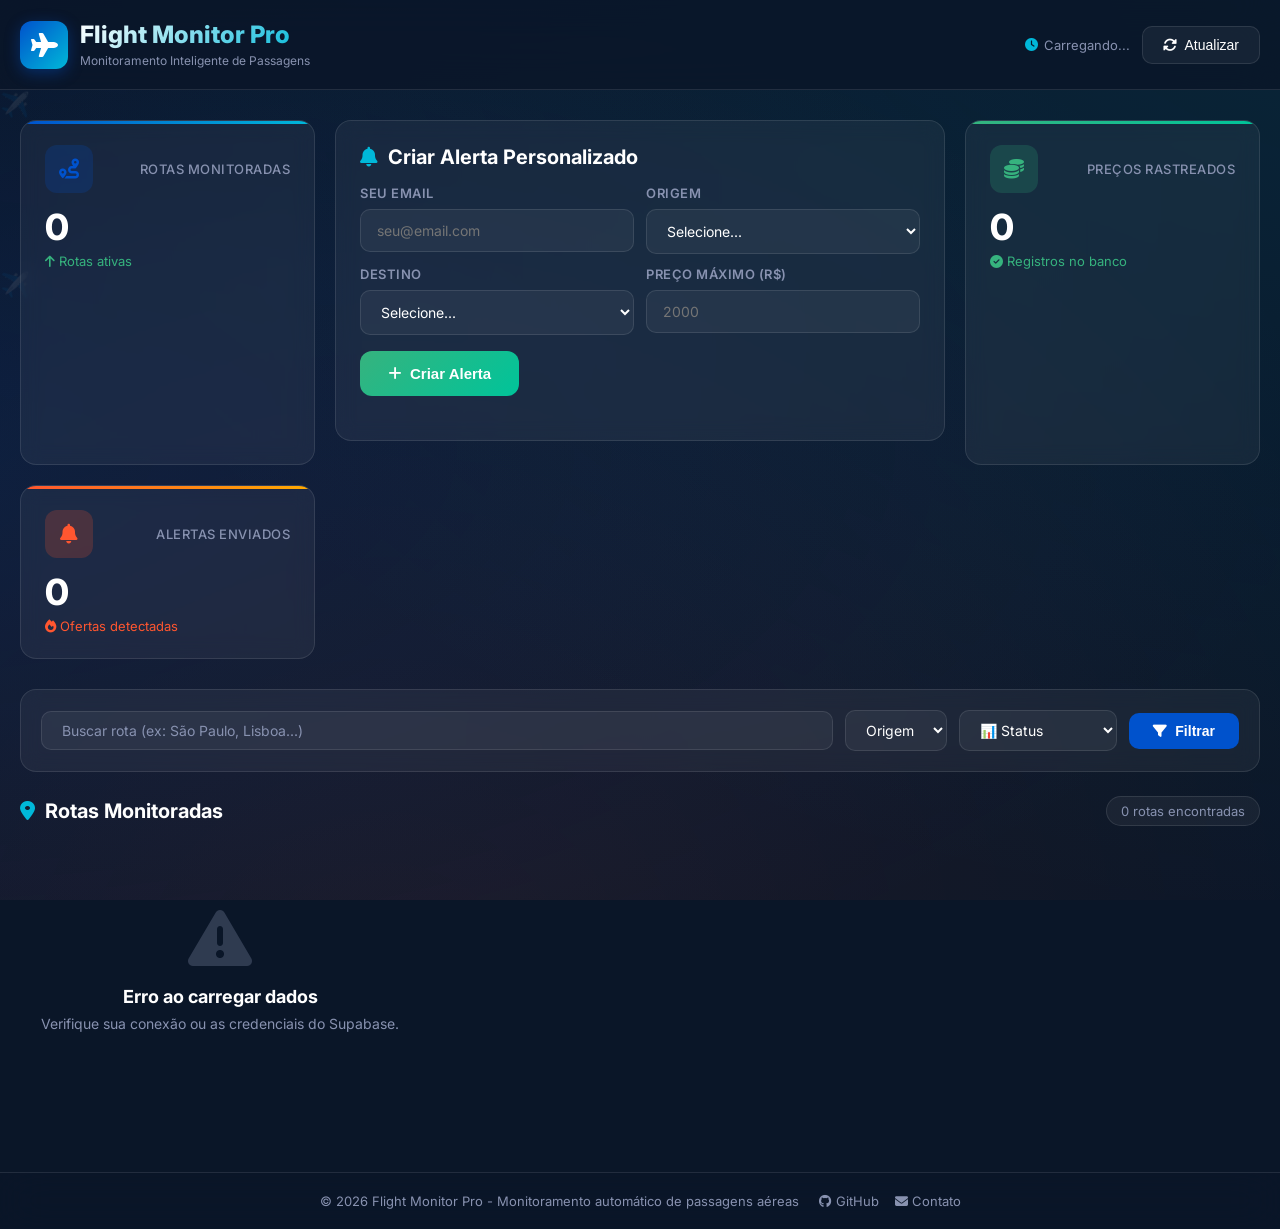
==== commit e075cf59: "Update index.html" ====
--- a/index.html
+++ b/index.html
@@ -3,7 +3,7 @@
 <head>
     <meta charset="UTF-8">
     <meta name="viewport" content="width=device-width, initial-scale=1.0">
-    <title>Flight Monitor Pro - Monitoramento de Passagens</title>
+    <title>Flight Monitor Pro - Monitoramento Inteligente</title>
     <link href="https://fonts.googleapis.com/css2?family=Inter:wght@300;400;500;600;700;800&display=swap" rel="stylesheet">
     <link rel="stylesheet" href="https://cdnjs.cloudflare.com/ajax/libs/font-awesome/6.4.0/css/all.min.css">
     <style>
@@ -22,11 +22,7 @@
             --glass-border: rgba(255, 255, 255, 0.1);
         }
 
-        * {
-            margin: 0;
-            padding: 0;
-            box-sizing: border-box;
-        }
+        * { margin: 0; padding: 0; box-sizing: border-box; }
 
         body {
             font-family: 'Inter', sans-serif;
@@ -38,878 +34,236 @@
 
         /* Background animado */
         .bg-pattern {
-            position: fixed;
-            top: 0;
-            left: 0;
-            width: 100%;
-            height: 100%;
-            z-index: 0;
-            overflow: hidden;
-        }
-
+            position: fixed; top: 0; left: 0; width: 100%; height: 100%; z-index: 0; overflow: hidden;
+        }
         .bg-pattern::before {
-            content: '';
-            position: absolute;
-            top: -50%;
-            left: -50%;
-            width: 200%;
-            height: 200%;
+            content: ''; position: absolute; top: -50%; left: -50%; width: 200%; height: 200%;
             background: radial-gradient(ellipse at 20% 50%, rgba(0, 82, 204, 0.15) 0%, transparent 50%),
                         radial-gradient(ellipse at 80% 20%, rgba(0, 184, 217, 0.1) 0%, transparent 50%),
                         radial-gradient(ellipse at 40% 80%, rgba(255, 86, 48, 0.08) 0%, transparent 50%);
             animation: bgMove 20s ease-in-out infinite;
         }
-
         @keyframes bgMove {
             0%, 100% { transform: translate(0, 0) rotate(0deg); }
             33% { transform: translate(30px, -30px) rotate(1deg); }
             66% { transform: translate(-20px, 20px) rotate(-1deg); }
         }
 
-        /* Aviões voando no fundo */
         .flying-plane {
-            position: absolute;
-            font-size: 24px;
-            opacity: 0.1;
-            animation: fly 15s linear infinite;
-        }
-
-        @keyframes fly {
-            from { transform: translateX(-100vw) translateY(0); }
-            to { transform: translateX(100vw) translateY(-50px); }
-        }
-
-        .container {
-            max-width: 1400px;
-            margin: 0 auto;
-            padding: 0 20px;
-            position: relative;
-            z-index: 1;
-        }
+            position: absolute; font-size: 24px; opacity: 0.1; animation: fly 15s linear infinite;
+        }
+        @keyframes fly { from { transform: translateX(-100vw) translateY(0); } to { transform: translateX(100vw) translateY(-50px); } }
+
+        .container { max-width: 1400px; margin: 0 auto; padding: 0 20px; position: relative; z-index: 1; }
 
         /* Header */
         header {
-            background: rgba(10, 22, 40, 0.8);
-            backdrop-filter: blur(20px);
-            border-bottom: 1px solid var(--glass-border);
-            padding: 20px 0;
-            position: sticky;
-            top: 0;
-            z-index: 100;
-        }
-
-        .header-content {
-            display: flex;
-            align-items: center;
-            justify-content: space-between;
-            flex-wrap: wrap;
-            gap: 15px;
-        }
-
-        .logo {
-            display: flex;
-            align-items: center;
-            gap: 12px;
-        }
-
+            background: rgba(10, 22, 40, 0.8); backdrop-filter: blur(20px);
+            border-bottom: 1px solid var(--glass-border); padding: 20px 0;
+            position: sticky; top: 0; z-index: 100;
+        }
+        .header-content { display: flex; align-items: center; justify-content: space-between; flex-wrap: wrap; gap: 15px; }
+        .logo { display: flex; align-items: center; gap: 12px; }
         .logo-icon {
-            width: 48px;
-            height: 48px;
-            background: linear-gradient(135deg, var(--primary), var(--secondary));
-            border-radius: 12px;
-            display: flex;
-            align-items: center;
-            justify-content: center;
-            font-size: 24px;
+            width: 48px; height: 48px; background: linear-gradient(135deg, var(--primary), var(--secondary));
+            border-radius: 12px; display: flex; align-items: center; justify-content: center; font-size: 24px;
             box-shadow: 0 4px 15px rgba(0, 82, 204, 0.4);
         }
-
         .logo-text h1 {
-            font-size: 24px;
-            font-weight: 800;
-            background: linear-gradient(135deg, #fff, var(--secondary));
-            -webkit-background-clip: text;
-            -webkit-text-fill-color: transparent;
-            background-clip: text;
-        }
-
-        .logo-text span {
-            font-size: 12px;
-            color: var(--text-secondary);
-            font-weight: 400;
-        }
-
-        .header-actions {
-            display: flex;
-            align-items: center;
-            gap: 12px;
-        }
-
-        .last-update {
-            font-size: 13px;
-            color: var(--text-secondary);
-            display: flex;
-            align-items: center;
-            gap: 6px;
-        }
-
-        .last-update i {
-            color: var(--secondary);
-        }
-
+            font-size: 24px; font-weight: 800; background: linear-gradient(135deg, #fff, var(--secondary));
+            -webkit-background-clip: text; -webkit-text-fill-color: transparent; background-clip: text;
+        }
+        .logo-text span { font-size: 12px; color: var(--text-secondary); font-weight: 400; }
+        .header-actions { display: flex; align-items: center; gap: 12px; }
+        .last-update { font-size: 13px; color: var(--text-secondary); display: flex; align-items: center; gap: 6px; }
+        .last-update i { color: var(--secondary); }
         .btn-refresh {
-            background: var(--glass);
-            border: 1px solid var(--glass-border);
-            color: var(--text-primary);
-            padding: 10px 20px;
-            border-radius: 10px;
-            cursor: pointer;
-            font-size: 14px;
-            font-weight: 500;
-            display: flex;
-            align-items: center;
-            gap: 8px;
-            transition: all 0.3s;
-        }
-
-        .btn-refresh:hover {
-            background: var(--primary);
-            border-color: var(--primary);
-            transform: translateY(-2px);
-            box-shadow: 0 4px 15px rgba(0, 82, 204, 0.4);
-        }
+            background: var(--glass); border: 1px solid var(--glass-border); color: var(--text-primary);
+            padding: 10px 20px; border-radius: 10px; cursor: pointer; font-size: 14px; font-weight: 500;
+            display: flex; align-items: center; gap: 8px; transition: all 0.3s;
+        }
+        .btn-refresh:hover { background: var(--primary); border-color: var(--primary); transform: translateY(-2px); box-shadow: 0 4px 15px rgba(0, 82, 204, 0.4); }
 
         /* Stats Cards */
-        .stats-grid {
-            display: grid;
-            grid-template-columns: repeat(auto-fit, minmax(250px, 1fr));
-            gap: 20px;
-            padding: 30px 0;
-        }
-
+        .stats-grid { display: grid; grid-template-columns: repeat(auto-fit, minmax(250px, 1fr)); gap: 20px; padding: 30px 0; }
         .stat-card {
-            background: var(--glass);
-            backdrop-filter: blur(10px);
-            border: 1px solid var(--glass-border);
-            border-radius: 16px;
-            padding: 24px;
-            position: relative;
-            overflow: hidden;
-            transition: all 0.3s;
-        }
-
-        .stat-card:hover {
-            transform: translateY(-5px);
-            border-color: var(--primary);
-            box-shadow: 0 8px 30px rgba(0, 82, 204, 0.2);
-        }
-
-        .stat-card::before {
-            content: '';
-            position: absolute;
-            top: 0;
-            left: 0;
-            width: 100%;
-            height: 3px;
-            background: linear-gradient(90deg, var(--primary), var(--secondary));
-        }
-
-        .stat-card.alerts::before {
-            background: linear-gradient(90deg, var(--accent), var(--warning));
-        }
-
-        .stat-card.success::before {
-            background: linear-gradient(90deg, var(--success), #00C49A);
-        }
-
-        .stat-header {
-            display: flex;
-            align-items: center;
-            justify-content: space-between;
-            margin-bottom: 16px;
-        }
-
-        .stat-icon {
-            width: 48px;
-            height: 48px;
-            border-radius: 12px;
-            display: flex;
-            align-items: center;
-            justify-content: center;
-            font-size: 20px;
-        }
-
-        .stat-icon.routes {
-            background: rgba(0, 82, 204, 0.2);
-            color: var(--primary);
-        }
-
-        .stat-icon.prices {
-            background: rgba(54, 179, 126, 0.2);
-            color: var(--success);
-        }
-
-        .stat-icon.alerts-icon {
-            background: rgba(255, 86, 48, 0.2);
-            color: var(--accent);
-        }
-
-        .stat-label {
-            font-size: 13px;
-            color: var(--text-secondary);
-            font-weight: 500;
-            text-transform: uppercase;
-            letter-spacing: 0.5px;
-        }
-
-        .stat-value {
-            font-size: 36px;
-            font-weight: 800;
-            line-height: 1;
-        }
-
-        .stat-change {
-            font-size: 13px;
-            margin-top: 8px;
-            display: flex;
-            align-items: center;
-            gap: 4px;
-        }
-
-        .stat-change.positive {
-            color: var(--success);
-        }
-
-        .stat-change.negative {
-            color: var(--accent);
-        }
+            background: var(--glass); backdrop-filter: blur(10px); border: 1px solid var(--glass-border);
+            border-radius: 16px; padding: 24px; position: relative; overflow: hidden; transition: all 0.3s;
+        }
+        .stat-card:hover { transform: translateY(-5px); border-color: var(--primary); box-shadow: 0 8px 30px rgba(0, 82, 204, 0.2); }
+        .stat-card::before { content: ''; position: absolute; top: 0; left: 0; width: 100%; height: 3px; background: linear-gradient(90deg, var(--primary), var(--secondary)); }
+        .stat-card.alerts::before { background: linear-gradient(90deg, var(--accent), var(--warning)); }
+        .stat-card.success::before { background: linear-gradient(90deg, var(--success), #00C49A); }
+        .stat-header { display: flex; align-items: center; justify-content: space-between; margin-bottom: 16px; }
+        .stat-icon { width: 48px; height: 48px; border-radius: 12px; display: flex; align-items: center; justify-content: center; font-size: 20px; }
+        .stat-icon.routes { background: rgba(0, 82, 204, 0.2); color: var(--primary); }
+        .stat-icon.prices { background: rgba(54, 179, 126, 0.2); color: var(--success); }
+        .stat-icon.alerts-icon { background: rgba(255, 86, 48, 0.2); color: var(--accent); }
+        .stat-label { font-size: 13px; color: var(--text-secondary); font-weight: 500; text-transform: uppercase; letter-spacing: 0.5px; }
+        .stat-value { font-size: 36px; font-weight: 800; line-height: 1; }
+        .stat-change { font-size: 13px; margin-top: 8px; display: flex; align-items: center; gap: 4px; }
+        .stat-change.positive { color: var(--success); }
+        .stat-change.negative { color: var(--accent); }
+
+        /* Custom Alerts Section */
+        .custom-alerts-section {
+            background: var(--glass); backdrop-filter: blur(10px); border: 1px solid var(--glass-border);
+            border-radius: 16px; padding: 24px; margin-bottom: 24px;
+        }
+        .alert-form { display: flex; flex-direction: column; gap: 16px; }
+        .form-row { display: grid; grid-template-columns: repeat(auto-fit, minmax(200px, 1fr)); gap: 12px; }
+        .form-group { display: flex; flex-direction: column; gap: 8px; }
+        .form-group label { font-size: 13px; font-weight: 600; color: var(--text-secondary); text-transform: uppercase; letter-spacing: 0.5px; }
+        .form-input, .form-select {
+            background: rgba(255, 255, 255, 0.05); border: 1px solid var(--glass-border);
+            color: var(--text-primary); padding: 12px 16px; border-radius: 10px; font-size: 14px; font-family: 'Inter', sans-serif;
+        }
+        .form-input:focus, .form-select:focus { outline: none; border-color: var(--primary); box-shadow: 0 0 0 3px rgba(0, 82, 204, 0.2); }
+        .btn-create-alert {
+            background: linear-gradient(135deg, var(--success), #00C49A); border: none; color: white;
+            padding: 14px 28px; border-radius: 12px; cursor: pointer; font-size: 15px; font-weight: 700;
+            display: flex; align-items: center; justify-content: center; gap: 8px; transition: all 0.3s; width: fit-content;
+        }
+        .btn-create-alert:hover { transform: translateY(-2px); box-shadow: 0 6px 20px rgba(54, 179, 126, 0.4); }
+        .alerts-list { margin-top: 20px; display: flex; flex-direction: column; gap: 12px; }
+        .alert-item {
+            background: rgba(255, 255, 255, 0.03); border: 1px solid var(--glass-border);
+            border-radius: 12px; padding: 16px; display: flex; align-items: center; justify-content: space-between; flex-wrap: wrap; gap: 12px;
+        }
+        .alert-info { display: flex; align-items: center; gap: 12px; flex: 1; }
+        .alert-route { font-weight: 700; color: var(--text-primary); }
+        .alert-price { color: var(--success); font-weight: 600; }
+        .btn-delete-alert {
+            background: rgba(255, 86, 48, 0.2); border: 1px solid rgba(255, 86, 48, 0.3);
+            color: var(--accent); padding: 8px 16px; border-radius: 8px; cursor: pointer; font-size: 13px; transition: all 0.3s;
+        }
+        .btn-delete-alert:hover { background: var(--accent); color: white; }
 
         /* Filters */
-        .filters-section {
-            background: var(--glass);
-            backdrop-filter: blur(10px);
-            border: 1px solid var(--glass-border);
-            border-radius: 16px;
-            padding: 20px;
-            margin-bottom: 24px;
-        }
-
-        .filters-grid {
-            display: flex;
-            align-items: center;
-            gap: 12px;
-            flex-wrap: wrap;
-        }
-
+        .filters-section { background: var(--glass); backdrop-filter: blur(10px); border: 1px solid var(--glass-border); border-radius: 16px; padding: 20px; margin-bottom: 24px; }
+        .filters-grid { display: flex; align-items: center; gap: 12px; flex-wrap: wrap; }
         .filter-input {
-            background: rgba(255, 255, 255, 0.05);
-            border: 1px solid var(--glass-border);
-            color: var(--text-primary);
-            padding: 10px 16px;
-            border-radius: 10px;
-            font-size: 14px;
-            font-family: 'Inter', sans-serif;
-            flex: 1;
-            min-width: 200px;
-        }
-
-        .filter-input::placeholder {
-            color: var(--text-secondary);
-        }
-
-        .filter-input:focus {
-            outline: none;
-            border-color: var(--primary);
-            box-shadow: 0 0 0 3px rgba(0, 82, 204, 0.2);
-        }
-
+            background: rgba(255, 255, 255, 0.05); border: 1px solid var(--glass-border); color: var(--text-primary);
+            padding: 10px 16px; border-radius: 10px; font-size: 14px; font-family: 'Inter', sans-serif; flex: 1; min-width: 200px;
+        }
+        .filter-input::placeholder { color: var(--text-secondary); }
+        .filter-input:focus { outline: none; border-color: var(--primary); box-shadow: 0 0 0 3px rgba(0, 82, 204, 0.2); }
         .filter-select {
-            background: rgba(255, 255, 255, 0.05);
-            border: 1px solid var(--glass-border);
-            color: var(--text-primary);
-            padding: 10px 16px;
-            border-radius: 10px;
-            font-size: 14px;
-            font-family: 'Inter', sans-serif;
-            cursor: pointer;
-        }
-
-        .filter-select option {
-            background: var(--bg-card);
-        }
-
+            background: rgba(255, 255, 255, 0.05); border: 1px solid var(--glass-border); color: var(--text-primary);
+            padding: 10px 16px; border-radius: 10px; font-size: 14px; font-family: 'Inter', sans-serif; cursor: pointer;
+        }
+        .filter-select option { background: var(--bg-card); }
         .btn-filter {
-            background: var(--primary);
-            border: none;
-            color: white;
-            padding: 10px 24px;
-            border-radius: 10px;
-            cursor: pointer;
-            font-size: 14px;
-            font-weight: 600;
-            display: flex;
-            align-items: center;
-            gap: 8px;
-            transition: all 0.3s;
-        }
-
-        .btn-filter:hover {
-            background: var(--primary-dark);
-            transform: translateY(-2px);
-            box-shadow: 0 4px 15px rgba(0, 82, 204, 0.4);
-        }
+            background: var(--primary); border: none; color: white; padding: 10px 24px; border-radius: 10px;
+            cursor: pointer; font-size: 14px; font-weight: 600; display: flex; align-items: center; gap: 8px; transition: all 0.3s;
+        }
+        .btn-filter:hover { background: var(--primary-dark); transform: translateY(-2px); box-shadow: 0 4px 15px rgba(0, 82, 204, 0.4); }
 
         /* Rotas Grid */
-        .section-header {
-            display: flex;
-            align-items: center;
-            justify-content: space-between;
-            margin-bottom: 20px;
-            flex-wrap: wrap;
-            gap: 12px;
-        }
-
-        .section-title {
-            font-size: 20px;
-            font-weight: 700;
-            display: flex;
-            align-items: center;
-            gap: 10px;
-        }
-
-        .section-title i {
-            color: var(--secondary);
-        }
-
-        .routes-count {
-            background: var(--glass);
-            padding: 6px 14px;
-            border-radius: 20px;
-            font-size: 13px;
-            color: var(--text-secondary);
-            border: 1px solid var(--glass-border);
-        }
-
-        .routes-grid {
-            display: grid;
-            grid-template-columns: repeat(auto-fill, minmax(380px, 1fr));
-            gap: 20px;
-            padding-bottom: 40px;
-        }
-
+        .section-header { display: flex; align-items: center; justify-content: space-between; margin-bottom: 20px; flex-wrap: wrap; gap: 12px; }
+        .section-title { font-size: 20px; font-weight: 700; display: flex; align-items: center; gap: 10px; }
+        .section-title i { color: var(--secondary); }
+        .routes-count { background: var(--glass); padding: 6px 14px; border-radius: 20px; font-size: 13px; color: var(--text-secondary); border: 1px solid var(--glass-border); }
+        .routes-grid { display: grid; grid-template-columns: repeat(auto-fill, minmax(380px, 1fr)); gap: 20px; padding-bottom: 40px; }
         .route-card {
-            background: var(--glass);
-            backdrop-filter: blur(10px);
-            border: 1px solid var(--glass-border);
-            border-radius: 16px;
-            overflow: hidden;
-            transition: all 0.3s;
-            position: relative;
-        }
-
-        .route-card:hover {
-            transform: translateY(-5px);
-            border-color: var(--primary);
-            box-shadow: 0 12px 40px rgba(0, 0, 0, 0.3);
-        }
-
-        .route-card.offer {
-            border-color: var(--success);
-            box-shadow: 0 4px 20px rgba(54, 179, 126, 0.2);
-        }
-
+            background: var(--glass); backdrop-filter: blur(10px); border: 1px solid var(--glass-border);
+            border-radius: 16px; overflow: hidden; transition: all 0.3s; position: relative;
+        }
+        .route-card:hover { transform: translateY(-5px); border-color: var(--primary); box-shadow: 0 12px 40px rgba(0, 0, 0, 0.3); }
+        .route-card.offer { border-color: var(--success); box-shadow: 0 4px 20px rgba(54, 179, 126, 0.2); }
         .route-card.offer::before {
-            content: '🔥 OFERTA';
-            position: absolute;
-            top: 12px;
-            right: -30px;
-            background: var(--success);
-            color: white;
-            padding: 4px 40px;
-            font-size: 11px;
-            font-weight: 700;
-            transform: rotate(45deg);
-            z-index: 2;
-        }
-
-        .route-card-header {
-            background: linear-gradient(135deg, rgba(0, 82, 204, 0.3), rgba(0, 184, 217, 0.1));
-            padding: 20px;
-            border-bottom: 1px solid var(--glass-border);
-        }
-
-        .route-path {
-            display: flex;
-            align-items: center;
-            justify-content: space-between;
-            margin-bottom: 12px;
-        }
-
-        .route-city {
-            text-align: center;
-        }
-
-        .route-city .code {
-            font-size: 28px;
-            font-weight: 800;
-            color: var(--text-primary);
-        }
-
-        .route-city .name {
-            font-size: 12px;
-            color: var(--text-secondary);
-            margin-top: 4px;
-        }
-
-        .route-flight-icon {
-            display: flex;
-            align-items: center;
-            gap: 8px;
-            color: var(--secondary);
-        }
-
-        .route-flight-icon i {
-            font-size: 20px;
-        }
-
-        .route-flight-line {
-            width: 60px;
-            height: 2px;
-            background: linear-gradient(90deg, var(--secondary), transparent);
-            position: relative;
-        }
-
+            content: '🔥 OFERTA'; position: absolute; top: 12px; right: -30px; background: var(--success);
+            color: white; padding: 4px 40px; font-size: 11px; font-weight: 700; transform: rotate(45deg); z-index: 2;
+        }
+        .route-card-header { background: linear-gradient(135deg, rgba(0, 82, 204, 0.3), rgba(0, 184, 217, 0.1)); padding: 20px; border-bottom: 1px solid var(--glass-border); }
+        .route-path { display: flex; align-items: center; justify-content: space-between; margin-bottom: 12px; }
+        .route-city { text-align: center; }
+        .route-city .code { font-size: 28px; font-weight: 800; color: var(--text-primary); }
+        .route-city .name { font-size: 12px; color: var(--text-secondary); margin-top: 4px; }
+        .route-flight-icon { display: flex; align-items: center; gap: 8px; color: var(--secondary); }
+        .route-flight-icon i { font-size: 20px; }
+        .route-flight-line { width: 60px; height: 2px; background: linear-gradient(90deg, var(--secondary), transparent); position: relative; }
         .route-flight-line::after {
-            content: '';
-            position: absolute;
-            right: -4px;
-            top: -3px;
-            width: 8px;
-            height: 8px;
-            border-right: 2px solid var(--secondary);
-            border-top: 2px solid var(--secondary);
-            transform: rotate(45deg);
-        }
-
-        .route-card-body {
-            padding: 20px;
-        }
-
-        .route-price-section {
-            display: flex;
-            align-items: flex-end;
-            justify-content: space-between;
-            margin-bottom: 16px;
-        }
-
-        .route-current-price {
-            font-size: 28px;
-            font-weight: 800;
-            color: var(--success);
-        }
-
-        .route-max-price {
-            text-align: right;
-        }
-
-        .route-max-price .label {
-            font-size: 11px;
-            color: var(--text-secondary);
-            text-transform: uppercase;
-            letter-spacing: 0.5px;
-        }
-
-        .route-max-price .value {
-            font-size: 16px;
-            color: var(--text-secondary);
-            text-decoration: line-through;
-        }
-
-        .route-info {
-            display: flex;
-            flex-wrap: wrap;
-            gap: 12px;
-            margin-bottom: 16px;
-        }
-
-        .route-info-item {
-            display: flex;
-            align-items: center;
-            gap: 6px;
-            font-size: 13px;
-            color: var(--text-secondary);
-        }
-
-        .route-info-item i {
-            color: var(--secondary);
-            font-size: 14px;
-        }
-
-        .route-info-item strong {
-            color: var(--text-primary);
-        }
-
-        .route-actions {
-            display: flex;
-            gap: 8px;
-            flex-wrap: wrap;
-        }
-
+            content: ''; position: absolute; right: -4px; top: -3px; width: 8px; height: 8px;
+            border-right: 2px solid var(--secondary); border-top: 2px solid var(--secondary); transform: rotate(45deg);
+        }
+        .route-card-body { padding: 20px; }
+        .route-price-section { display: flex; align-items: flex-end; justify-content: space-between; margin-bottom: 16px; }
+        .route-current-price { font-size: 28px; font-weight: 800; color: var(--success); }
+        .route-max-price { text-align: right; }
+        .route-max-price .label { font-size: 11px; color: var(--text-secondary); text-transform: uppercase; letter-spacing: 0.5px; }
+        .route-max-price .value { font-size: 16px; color: var(--text-secondary); text-decoration: line-through; }
+        .route-info { display: flex; flex-wrap: wrap; gap: 12px; margin-bottom: 16px; }
+        .route-info-item { display: flex; align-items: center; gap: 6px; font-size: 13px; color: var(--text-secondary); }
+        .route-info-item i { color: var(--secondary); font-size: 14px; }
+        .route-info-item strong { color: var(--text-primary); }
+        .route-actions { display: flex; gap: 8px; flex-wrap: wrap; }
         .btn-action {
-            flex: 1;
-            min-width: 120px;
-            padding: 10px 16px;
-            border-radius: 10px;
-            font-size: 13px;
-            font-weight: 600;
-            cursor: pointer;
-            display: flex;
-            align-items: center;
-            justify-content: center;
-            gap: 6px;
-            transition: all 0.3s;
-            text-decoration: none;
-            border: none;
-        }
-
-        .btn-primary {
-            background: var(--primary);
-            color: white;
-        }
-
-        .btn-primary:hover {
-            background: var(--primary-dark);
-            transform: translateY(-2px);
-            box-shadow: 0 4px 15px rgba(0, 82, 204, 0.4);
-        }
-
-        .btn-secondary {
-            background: rgba(255, 255, 255, 0.05);
-            border: 1px solid var(--glass-border);
-            color: var(--text-primary);
-        }
-
-        .btn-secondary:hover {
-            background: rgba(255, 255, 255, 0.1);
-            border-color: var(--secondary);
-            color: var(--secondary);
-        }
-
-        .btn-success {
-            background: var(--success);
-            color: white;
-        }
-
-        .btn-success:hover {
-            background: #2e9d6e;
-            transform: translateY(-2px);
-            box-shadow: 0 4px 15px rgba(54, 179, 126, 0.4);
-        }
-
-        /* Loading */
-        .loading-container {
-            display: flex;
-            flex-direction: column;
-            align-items: center;
-            justify-content: center;
-            padding: 60px;
-            gap: 20px;
-        }
-
-        .loading-spinner {
-            width: 48px;
-            height: 48px;
-            border: 3px solid var(--glass-border);
-            border-top-color: var(--primary);
-            border-radius: 50%;
-            animation: spin 1s linear infinite;
-        }
-
-        @keyframes spin {
-            to { transform: rotate(360deg); }
-        }
-
-        .loading-text {
-            color: var(--text-secondary);
-            font-size: 14px;
-        }
-
-        /* Empty State */
-        .empty-state {
-            text-align: center;
-            padding: 60px 20px;
-        }
-
-        .empty-state i {
-            font-size: 64px;
-            color: var(--text-secondary);
-            opacity: 0.3;
-            margin-bottom: 16px;
-        }
-
-        .empty-state h3 {
-            font-size: 18px;
-            margin-bottom: 8px;
-        }
-
-        .empty-state p {
-            color: var(--text-secondary);
-            font-size: 14px;
-        }
+            flex: 1; min-width: 120px; padding: 10px 16px; border-radius: 10px; font-size: 13px; font-weight: 600;
+            cursor: pointer; display: flex; align-items: center; justify-content: center; gap: 6px; transition: all 0.3s; text-decoration: none; border: none;
+        }
+        .btn-primary { background: var(--primary); color: white; }
+        .btn-primary:hover { background: var(--primary-dark); transform: translateY(-2px); box-shadow: 0 4px 15px rgba(0, 82, 204, 0.4); }
+        .btn-secondary { background: rgba(255, 255, 255, 0.05); border: 1px solid var(--glass-border); color: var(--text-primary); }
+        .btn-secondary:hover { background: rgba(255, 255, 255, 0.1); border-color: var(--secondary); color: var(--secondary); }
+        .btn-success { background: var(--success); color: white; }
+        .btn-success:hover { background: #2e9d6e; transform: translateY(-2px); box-shadow: 0 4px 15px rgba(54, 179, 126, 0.4); }
+
+        /* Loading & Empty */
+        .loading-container { display: flex; flex-direction: column; align-items: center; justify-content: center; padding: 60px; gap: 20px; }
+        .loading-spinner { width: 48px; height: 48px; border: 3px solid var(--glass-border); border-top-color: var(--primary); border-radius: 50%; animation: spin 1s linear infinite; }
+        @keyframes spin { to { transform: rotate(360deg); } }
+        .loading-text { color: var(--text-secondary); font-size: 14px; }
+        .empty-state { text-align: center; padding: 60px 20px; }
+        .empty-state i { font-size: 64px; color: var(--text-secondary); opacity: 0.3; margin-bottom: 16px; }
+        .empty-state h3 { font-size: 18px; margin-bottom: 8px; }
+        .empty-state p { color: var(--text-secondary); font-size: 14px; }
 
         /* Footer */
-        footer {
-            background: rgba(10, 22, 40, 0.8);
-            backdrop-filter: blur(20px);
-            border-top: 1px solid var(--glass-border);
-            padding: 20px 0;
-            text-align: center;
-            margin-top: 40px;
-        }
-
-        .footer-content {
-            display: flex;
-            align-items: center;
-            justify-content: center;
-            gap: 20px;
-            flex-wrap: wrap;
-        }
-
-        .footer-text {
-            font-size: 13px;
-            color: var(--text-secondary);
-        }
-
-        .footer-links {
-            display: flex;
-            gap: 16px;
-        }
-
-        .footer-links a {
-            color: var(--text-secondary);
-            text-decoration: none;
-            font-size: 13px;
-            transition: color 0.3s;
-        }
-
-        .footer-links a:hover {
-            color: var(--secondary);
-        }
+        footer { background: rgba(10, 22, 40, 0.8); backdrop-filter: blur(20px); border-top: 1px solid var(--glass-border); padding: 20px 0; text-align: center; margin-top: 40px; }
+        .footer-content { display: flex; align-items: center; justify-content: center; gap: 20px; flex-wrap: wrap; }
+        .footer-text { font-size: 13px; color: var(--text-secondary); }
+        .footer-links { display: flex; gap: 16px; }
+        .footer-links a { color: var(--text-secondary); text-decoration: none; font-size: 13px; transition: color 0.3s; }
+        .footer-links a:hover { color: var(--secondary); }
 
         /* Responsive */
         @media (max-width: 768px) {
-            .routes-grid {
-                grid-template-columns: 1fr;
-            }
-
-            .stats-grid {
-                grid-template-columns: 1fr;
-            }
-
-            .header-content {
-                flex-direction: column;
-                align-items: flex-start;
-            }
-
-            .route-path {
-                flex-direction: column;
-                gap: 10px;
-            }
-
-            .route-flight-icon {
-                transform: rotate(90deg);
-            }
-        }
-
-        /* Scrollbar */
-        ::-webkit-scrollbar {
-            width: 8px;
-        }
-
-        ::-webkit-scrollbar-track {
-            background: var(--bg-dark);
-        }
-
-        ::-webkit-scrollbar-thumb {
-            background: var(--glass-border);
-            border-radius: 4px;
-        }
-
-        ::-webkit-scrollbar-thumb:hover {
-            background: var(--primary);
+            .routes-grid { grid-template-columns: 1fr; }
+            .stats-grid { grid-template-columns: 1fr; }
+            .header-content { flex-direction: column; align-items: flex-start; }
+            .route-path { flex-direction: column; gap: 10px; }
+            .route-flight-icon { transform: rotate(90deg); }
         }
 
         /* Animations */
-        @keyframes fadeIn {
-            from { opacity: 0; transform: translateY(20px); }
-            to { opacity: 1; transform: translateY(0); }
-        }
-
-        .route-card {
-            animation: fadeIn 0.5s ease-out forwards;
-        }
-
-        .route-card:nth-child(1) { animation-delay: 0.1s; }
-        .route-card:nth-child(2) { animation-delay: 0.2s; }
-        .route-card:nth-child(3) { animation-delay: 0.3s; }
-        .route-card:nth-child(4) { animation-delay: 0.4s; }
-        .route-card:nth-child(5) { animation-delay: 0.5s; }
-        .route-card:nth-child(6) { animation-delay: 0.6s; }
-        /* Estilos para Alertas Personalizados */
-.custom-alerts-section {
-    background: var(--glass);
-    backdrop-filter: blur(10px);
-    border: 1px solid var(--glass-border);
-    border-radius: 16px;
-    padding: 24px;
-    margin-bottom: 24px;
-}
-
-.alert-form {
-    display: flex;
-    flex-direction: column;
-    gap: 16px;
-}
-
-.form-row {
-    display: grid;
-    grid-template-columns: repeat(auto-fit, minmax(200px, 1fr));
-    gap: 12px;
-}
-
-.form-group {
-    display: flex;
-    flex-direction: column;
-    gap: 8px;
-}
-
-.form-group label {
-    font-size: 13px;
-    font-weight: 600;
-    color: var(--text-secondary);
-    text-transform: uppercase;
-    letter-spacing: 0.5px;
-}
-
-.form-input, .form-select {
-    background: rgba(255, 255, 255, 0.05);
-    border: 1px solid var(--glass-border);
-    color: var(--text-primary);
-    padding: 12px 16px;
-    border-radius: 10px;
-    font-size: 14px;
-    font-family: 'Inter', sans-serif;
-}
-
-.form-input:focus, .form-select:focus {
-    outline: none;
-    border-color: var(--primary);
-    box-shadow: 0 0 0 3px rgba(0, 82, 204, 0.2);
-}
-
-.btn-create-alert {
-    background: linear-gradient(135deg, var(--success), #00C49A);
-    border: none;
-    color: white;
-    padding: 14px 28px;
-    border-radius: 12px;
-    cursor: pointer;
-    font-size: 15px;
-    font-weight: 700;
-    display: flex;
-    align-items: center;
-    justify-content: center;
-    gap: 8px;
-    transition: all 0.3s;
-    width: fit-content;
-}
-
-.btn-create-alert:hover {
-    transform: translateY(-2px);
-    box-shadow: 0 6px 20px rgba(54, 179, 126, 0.4);
-}
-
-.alerts-list {
-    margin-top: 20px;
-    display: flex;
-    flex-direction: column;
-    gap: 12px;
-}
-
-.alert-item {
-    background: rgba(255, 255, 255, 0.03);
-    border: 1px solid var(--glass-border);
-    border-radius: 12px;
-    padding: 16px;
-    display: flex;
-    align-items: center;
-    justify-content: space-between;
-    flex-wrap: wrap;
-    gap: 12px;
-}
-
-.alert-info {
-    display: flex;
-    align-items: center;
-    gap: 12px;
-    flex: 1;
-}
-
-.alert-route {
-    font-weight: 700;
-    color: var(--text-primary);
-}
-
-.alert-price {
-    color: var(--success);
-    font-weight: 600;
-}
-
-.btn-delete-alert {
-    background: rgba(255, 86, 48, 0.2);
-    border: 1px solid rgba(255, 86, 48, 0.3);
-    color: var(--accent);
-    padding: 8px 16px;
-    border-radius: 8px;
-    cursor: pointer;
-    font-size: 13px;
-    transition: all 0.3s;
-}
-
-.btn-delete-alert:hover {
-    background: var(--accent);
-    color: white;
-}
+        @keyframes fadeIn { from { opacity: 0; transform: translateY(20px); } to { opacity: 1; transform: translateY(0); } }
+        .route-card { animation: fadeIn 0.5s ease-out forwards; }
+        .route-card:nth-child(1) { animation-delay: 0.1s; } .route-card:nth-child(2) { animation-delay: 0.2s; }
+        .route-card:nth-child(3) { animation-delay: 0.3s; } .route-card:nth-child(4) { animation-delay: 0.4s; }
+        .route-card:nth-child(5) { animation-delay: 0.5s; } .route-card:nth-child(6) { animation-delay: 0.6s; }
     </style>
 </head>
 <body>
     <div class="bg-pattern">
         <div class="flying-plane" style="top: 10%; animation-delay: 0s;">✈️</div>
         <div class="flying-plane" style="top: 30%; animation-delay: 5s;">✈️</div>
-        <div class="flying-plane" style="top: 60%; animation-delay: 10s;">✈️</div>
+        <div class="flying-plane" style="top: 60%; animation-delay: 10s;">️</div>
     </div>
 
     <header>
         <div class="container">
             <div class="header-content">
                 <div class="logo">
-                    <div class="logo-icon">
-                        <i class="fas fa-plane"></i>
-                    </div>
+                    <div class="logo-icon"><i class="fas fa-plane"></i></div>
                     <div class="logo-text">
                         <h1>Flight Monitor Pro</h1>
                         <span>Monitoramento Inteligente de Passagens</span>
                     </div>
                 </div>
                 <div class="header-actions">
-                    <div class="last-update">
-                        <i class="fas fa-clock"></i>
-                        <span id="lastUpdate">Carregando...</span>
-                    </div>
-                    <button class="btn-refresh" onclick="loadRoutes()">
-                        <i class="fas fa-sync-alt"></i>
-                        Atualizar
-                    </button>
+                    <div class="last-update"><i class="fas fa-clock"></i><span id="lastUpdate">Carregando...</span></div>
+                    <button class="btn-refresh" onclick="loadRoutes()"><i class="fas fa-sync-alt"></i> Atualizar</button>
                 </div>
             </div>
         </div>
@@ -920,137 +274,106 @@
         <div class="stats-grid">
             <div class="stat-card">
                 <div class="stat-header">
-                    <div class="stat-icon routes">
-                        <i class="fas fa-route"></i>
-                    </div>
+                    <div class="stat-icon routes"><i class="fas fa-route"></i></div>
                     <span class="stat-label">Rotas Monitoradas</span>
                 </div>
                 <div class="stat-value" id="totalRoutes">0</div>
-                <div class="stat-change positive">
-                    <i class="fas fa-arrow-up"></i>
-                    <span>Rotas ativas</span>
+                <div class="stat-change positive"><i class="fas fa-arrow-up"></i><span>Rotas ativas</span></div>
+            </div>
+            
+            <!-- Seção de Alertas Personalizados -->
+            <div class="custom-alerts-section" style="grid-column: span 2;">
+                <h2 class="section-title" style="margin-bottom: 16px;"><i class="fas fa-bell"></i> Criar Alerta Personalizado</h2>
+                <div class="alert-form">
+                    <div class="form-row">
+                        <div class="form-group">
+                            <label>Seu Email</label>
+                            <input type="email" id="alertEmail" class="form-input" placeholder="seu@email.com" required>
+                        </div>
+                        <div class="form-group">
+                            <label>Origem</label>
+                            <select id="alertOrigin" class="form-select">
+                                <option value="">Selecione...</option>
+                                <option value="GRU">São Paulo (GRU)</option>
+                                <option value="GIG">Rio de Janeiro (GIG)</option>
+                                <option value="BSB">Brasília (BSB)</option>
+                                <option value="CWB">Curitiba (CWB)</option>
+                                <option value="MAO">Manaus (MAO)</option>
+                                <option value="SSA">Salvador (SSA)</option>
+                                <option value="FOR">Fortaleza (FOR)</option>
+                                <option value="REC">Recife (REC)</option>
+                                <option value="POA">Porto Alegre (POA)</option>
+                                <option value="FLN">Florianópolis (FLN)</option>
+                            </select>
+                        </div>
+                        <div class="form-group">
+                            <label>Destino</label>
+                            <select id="alertDestination" class="form-select">
+                                <option value="">Selecione...</option>
+                                <option value="LIS">Lisboa (LIS)</option>
+                                <option value="MCO">Orlando (MCO)</option>
+                                <option value="MIA">Miami (MIA)</option>
+                                <option value="JFK">Nova York (JFK)</option>
+                                <option value="CDG">Paris (CDG)</option>
+                                <option value="MAD">Madrid (MAD)</option>
+                                <option value="BCN">Barcelona (BCN)</option>
+                                <option value="LHR">Londres (LHR)</option>
+                                <option value="FCO">Roma (FCO)</option>
+                                <option value="AMS">Amsterdã (AMS)</option>
+                                <option value="EZE">Buenos Aires (EZE)</option>
+                                <option value="SCL">Santiago (SCL)</option>
+                            </select>
+                        </div>
+                        <div class="form-group">
+                            <label>Preço Máximo (R$)</label>
+                            <input type="number" id="alertMaxPrice" class="form-input" placeholder="2000" min="100">
+                        </div>
+                    </div>
+                    <button class="btn-create-alert" onclick="createCustomAlert()">
+                        <i class="fas fa-plus"></i> Criar Alerta
+                    </button>
                 </div>
-            </div>
-<!-- Seção de Alertas Personalizados -->
-<div class="custom-alerts-section">
-    <h2 class="section-title">
-        <i class="fas fa-bell"></i>
-        Criar Alerta Personalizado
-    </h2>
-    
-    <div class="alert-form">
-        <div class="form-row">
-            <div class="form-group">
-                <label>Seu Email</label>
-                <input type="email" id="alertEmail" class="form-input" placeholder="seu@email.com" required>
-            </div>
-            
-            <div class="form-group">
-                <label>Origem</label>
-                <select id="alertOrigin" class="form-select">
-                    <option value="">Selecione...</option>
-                    <option value="GRU">São Paulo (GRU)</option>
-                    <option value="GIG">Rio de Janeiro (GIG)</option>
-                    <option value="BSB">Brasília (BSB)</option>
-                    <option value="CWB">Curitiba (CWB)</option>
-                    <option value="MAO">Manaus (MAO)</option>
-                    <option value="SSA">Salvador (SSA)</option>
-                    <option value="FOR">Fortaleza (FOR)</option>
-                    <option value="REC">Recife (REC)</option>
-                    <option value="POA">Porto Alegre (POA)</option>
-                    <option value="FLN">Florianópolis (FLN)</option>
-                </select>
-            </div>
-            
-            <div class="form-group">
-                <label>Destino</label>
-                <select id="alertDestination" class="form-select">
-                    <option value="">Selecione...</option>
-                    <option value="LIS">Lisboa (LIS)</option>
-                    <option value="MCO">Orlando (MCO)</option>
-                    <option value="MIA">Miami (MIA)</option>
-                    <option value="JFK">Nova York (JFK)</option>
-                    <option value="CDG">Paris (CDG)</option>
-                    <option value="MAD">Madrid (MAD)</option>
-                    <option value="BCN">Barcelona (BCN)</option>
-                    <option value="LHR">Londres (LHR)</option>
-                    <option value="FCO">Roma (FCO)</option>
-                    <option value="AMS">Amsterdã (AMS)</option>
-                    <option value="EZE">Buenos Aires (EZE)</option>
-                    <option value="SCL">Santiago (SCL)</option>
-                </select>
-            </div>
-            
-            <div class="form-group">
-                <label>Preço Máximo (R$)</label>
-                <input type="number" id="alertMaxPrice" class="form-input" placeholder="2000" min="100">
-            </div>
-        </div>
-        
-        <button class="btn-create-alert" onclick="createCustomAlert()">
-            <i class="fas fa-plus"></i>
-            Criar Alerta
-        </button>
-    </div>
-    
-    <div id="alertsList" class="alerts-list">
-        <!-- Lista de alertas ativos aparecerá aqui -->
-    </div>
-</div>
+                <div id="alertsList" class="alerts-list"></div>
+            </div>
+
             <div class="stat-card success">
                 <div class="stat-header">
-                    <div class="stat-icon prices">
-                        <i class="fas fa-coins"></i>
-                    </div>
+                    <div class="stat-icon prices"><i class="fas fa-coins"></i></div>
                     <span class="stat-label">Preços Rastreados</span>
                 </div>
                 <div class="stat-value" id="totalPrices">0</div>
-                <div class="stat-change positive">
-                    <i class="fas fa-check-circle"></i>
-                    <span>Registros no banco</span>
-                </div>
+                <div class="stat-change positive"><i class="fas fa-check-circle"></i><span>Registros no banco</span></div>
             </div>
 
             <div class="stat-card alerts">
                 <div class="stat-header">
-                    <div class="stat-icon alerts-icon">
-                        <i class="fas fa-bell"></i>
-                    </div>
+                    <div class="stat-icon alerts-icon"><i class="fas fa-bell"></i></div>
                     <span class="stat-label">Alertas Enviados</span>
                 </div>
                 <div class="stat-value" id="totalAlerts">0</div>
-                <div class="stat-change negative">
-                    <i class="fas fa-fire"></i>
-                    <span>Ofertas detectadas</span>
-                </div>
+                <div class="stat-change negative"><i class="fas fa-fire"></i><span>Ofertas detectadas</span></div>
             </div>
         </div>
 
         <!-- Filters -->
         <div class="filters-section">
             <div class="filters-grid">
-                <input type="text" class="filter-input" id="searchInput" placeholder="🔍 Buscar rota (ex: São Paulo, Lisboa...)" onkeyup="filterRoutes()">
+                <input type="text" class="filter-input" id="searchInput" placeholder=" Buscar rota (ex: São Paulo, Lisboa...)" onkeyup="filterRoutes()">
                 <select class="filter-select" id="originFilter" onchange="filterRoutes()">
-                    <option value="">🛫 Origem</option>
+                    <option value=""> Origem</option>
                 </select>
                 <select class="filter-select" id="statusFilter" onchange="filterRoutes()">
                     <option value="">📊 Status</option>
-                    <option value="offer">🔥 Apenas Ofertas</option>
+                    <option value="offer"> Apenas Ofertas</option>
                     <option value="monitoring">👁️ Monitorando</option>
                 </select>
-                <button class="btn-filter" onclick="filterRoutes()">
-                    <i class="fas fa-filter"></i>
-                    Filtrar
-                </button>
+                <button class="btn-filter" onclick="filterRoutes()"><i class="fas fa-filter"></i> Filtrar</button>
             </div>
         </div>
 
         <!-- Routes -->
         <div class="section-header">
-            <h2 class="section-title">
-                <i class="fas fa-map-marker-alt"></i>
-                Rotas Monitoradas
-            </h2>
+            <h2 class="section-title"><i class="fas fa-map-marker-alt"></i> Rotas Monitoradas</h2>
             <span class="routes-count" id="routesCount">0 rotas encontradas</span>
         </div>
 
@@ -1081,135 +404,73 @@
 
         // Dados das cidades (código IATA -> nome)
         const CITY_NAMES = {
-            'GRU': 'São Paulo',
-            'GIG': 'Rio de Janeiro',
-            'BSB': 'Brasília',
-            'CWB': 'Curitiba',
-            'MAO': 'Manaus',
-            'SSA': 'Salvador',
-            'FOR': 'Fortaleza',
-            'REC': 'Recife',
-            'POA': 'Porto Alegre',
-            'FLN': 'Florianópolis',
-            'CNF': 'Belo Horizonte',
-            'LIS': 'Lisboa',
-            'MCO': 'Orlando',
-            'MIA': 'Miami',
-            'JFK': 'Nova York',
-            'CDG': 'Paris',
-            'MAD': 'Madrid',
-            'BCN': 'Barcelona',
-            'LHR': 'Londres',
-            'FCO': 'Roma',
-            'AMS': 'Amsterdã',
-            'EZE': 'Buenos Aires',
-            'SCL': 'Santiago',
-            'MXP': 'Milão',
-            'OPO': 'Porto',
-            'PUJ': 'Punta Cana',
-            'BRC': 'Bariloche'
+            'GRU': 'São Paulo', 'GIG': 'Rio de Janeiro', 'BSB': 'Brasília', 'CWB': 'Curitiba',
+            'MAO': 'Manaus', 'SSA': 'Salvador', 'FOR': 'Fortaleza', 'REC': 'Recife',
+            'POA': 'Porto Alegre', 'FLN': 'Florianópolis', 'CNF': 'Belo Horizonte',
+            'LIS': 'Lisboa', 'MCO': 'Orlando', 'MIA': 'Miami', 'JFK': 'Nova York',
+            'CDG': 'Paris', 'MAD': 'Madrid', 'BCN': 'Barcelona', 'LHR': 'Londres',
+            'FCO': 'Roma', 'AMS': 'Amsterdã', 'EZE': 'Buenos Aires', 'SCL': 'Santiago',
+            'MXP': 'Milão', 'OPO': 'Porto', 'PUJ': 'Punta Cana', 'BRC': 'Bariloche'
         };
 
+        // Bandeiras Corrigidas
         const COUNTRY_FLAGS = {
-            'LIS': '🇵🇹', 'MCO': '🇺🇸', 'MIA': '🇺🇸', 'JFK': '🇺🇸',
-            'CDG': '🇫🇷', 'MAD': '🇪🇸', 'BCN': '🇪🇸', 'LHR': '🇬🇧',
-            'FCO': '🇮🇹', 'AMS': '🇳🇱', 'EZE': '🇦', 'SCL': '🇱',
-            'MXP': '🇮🇹', 'OPO': '🇵🇹', 'PUJ': '🇩🇴', 'BRC': '🇦🇷',
-            'GRU': '🇧🇷', 'GIG': '🇧🇷', 'BSB': '🇧', 'CWB': '🇷',
-            'MAO': '🇧🇷', 'SSA': '🇧🇷', 'FOR': '🇧🇷', 'REC': '🇧',
-            'POA': '🇧🇷', 'FLN': '🇧🇷', 'CNF': '🇧🇷'
-            'EZE': '🇷',  // Estava apenas '🇦'
-    'SCL': '🇱',  // Estava apenas '🇱'
-    'BSB': '🇧',  // Estava apenas ''
-    'CWB': '🇷',  // Estava apenas ''
-    'REC': '🇧🇷',  // Estava apenas '🇧'
+            'LIS': '🇹', 'MCO': '🇺🇸', 'MIA': '🇺🇸', 'JFK': '🇺',
+            'CDG': '🇫🇷', 'MAD': '🇪🇸', 'BCN': '🇪🇸', 'LHR': '🇧',
+            'FCO': '🇮', 'AMS': '🇳🇱', 'EZE': '🇦🇷', 'SCL': '🇨',
+            'MXP': '🇮🇹', 'OPO': '🇵', 'PUJ': '🇩🇴', 'BRC': '🇦',
+            'GRU': '🇷', 'GIG': '🇧🇷', 'BSB': '🇧🇷', 'CWB': '🇧🇷',
+            'MAO': '🇧🇷', 'SSA': '🇧🇷', 'FOR': '🇷', 'REC': '🇧',
+            'POA': '🇧🇷', 'FLN': '🇧🇷', 'CNF': '🇧'
         };
 
-        // Airline logos/names mapping
         const AIRLINE_NAMES = {
-            'TP': 'TAP Air Portugal',
-            'LA': 'LATAM Airlines',
-            'G3': 'Gol Linhas Aéreas',
-            'AD': 'Azul Linhas Aéreas',
-            'AA': 'American Airlines',
-            'DL': 'Delta Air Lines',
-            'AF': 'Air France',
-            'IB': 'Iberia',
-            'BA': 'British Airways',
-            'KL': 'KLM Royal Dutch Airlines',
-            'LH': 'Lufthansa',
-            'AZ': 'ITA Airways',
-            'VY': 'Vueling',
-            'UX': 'Air Europa',
-            'AR': 'Aerolíneas Argentinas',
-            'H2': 'Sky Airline',
-            'CM': 'Copa Airlines',
-            'AV': 'Avianca'
+            'TP': 'TAP Air Portugal', 'LA': 'LATAM Airlines', 'G3': 'Gol Linhas Aéreas',
+            'AD': 'Azul Linhas Aéreas', 'AA': 'American Airlines', 'DL': 'Delta Air Lines',
+            'AF': 'Air France', 'IB': 'Iberia', 'BA': 'British Airways', 'KL': 'KLM',
+            'LH': 'Lufthansa', 'AZ': 'ITA Airways', 'VY': 'Vueling', 'UX': 'Air Europa',
+            'AR': 'Aerolíneas Argentinas', 'H2': 'Sky Airline', 'CM': 'Copa Airlines', 'AV': 'Avianca'
         };
 
         let allRoutes = [];
-
-        // Inicializar
-        document.addEventListener('DOMContentLoaded', () => {
-            loadRoutes();
-        });
+        let latestPricesMap = {}; // Variável global para armazenar preços mapeados
+
+        document.addEventListener('DOMContentLoaded', () => { loadRoutes(); });
 
         async function loadRoutes() {
             const container = document.getElementById('routesContainer');
-            container.innerHTML = `
-                <div class="loading-container">
-                    <div class="loading-spinner"></div>
-                    <span class="loading-text">Carregando rotas...</span>
-                </div>
-            `;
+            container.innerHTML = `<div class="loading-container"><div class="loading-spinner"></div><span class="loading-text">Carregando rotas...</span></div>`;
 
             try {
-                // Buscar rotas monitoradas
                 const routesResponse = await fetch(`${SUPABASE_URL}/rest/v1/monitored_routes?select=*&order=max_price.desc`, {
-                    headers: {
-                        'apikey': SUPABASE_ANON_KEY,
-                        'Authorization': `Bearer ${SUPABASE_ANON_KEY}`,
-                        'Content-Type': 'application/json'
-                    }
-                });
-
+                    headers: { 'apikey': SUPABASE_ANON_KEY, 'Authorization': `Bearer ${SUPABASE_ANON_KEY}`, 'Content-Type': 'application/json' }
+                });
                 const routes = await routesResponse.json();
                 allRoutes = routes;
 
-                // Buscar preços mais recentes
                 const pricesResponse = await fetch(`${SUPABASE_URL}/rest/v1/price_history?select=*&order=found_at.desc`, {
-                    headers: {
-                        'apikey': SUPABASE_ANON_KEY,
-                        'Authorization': `Bearer ${SUPABASE_ANON_KEY}`,
-                        'Content-Type': 'application/json'
-                    }
-                });
-
+                    headers: { 'apikey': SUPABASE_ANON_KEY, 'Authorization': `Bearer ${SUPABASE_ANON_KEY}`, 'Content-Type': 'application/json' }
+                });
                 const prices = await pricesResponse.json();
 
-                // Buscar alertas
+                // Mapear preços por route_id para acesso rápido
+                latestPricesMap = {};
+                prices.forEach(price => { if (!latestPricesMap[price.route_id]) latestPricesMap[price.route_id] = price; });
+
                 const alertsResponse = await fetch(`${SUPABASE_URL}/rest/v1/alerts_sent?select=*&order=sent_at.desc`, {
-                    headers: {
-                        'apikey': SUPABASE_ANON_KEY,
-                        'Authorization': `Bearer ${SUPABASE_ANON_KEY}`,
-                        'Content-Type': 'application/json'
-                    }
-                });
-
+                    headers: { 'apikey': SUPABASE_ANON_KEY, 'Authorization': `Bearer ${SUPABASE_ANON_KEY}`, 'Content-Type': 'application/json' }
+                });
                 const alerts = await alertsResponse.json();
 
-                // Atualizar estatísticas
                 document.getElementById('totalRoutes').textContent = routes.length;
                 document.getElementById('totalPrices').textContent = prices.length;
                 document.getElementById('totalAlerts').textContent = alerts.length;
 
-                // Atualizar último update
                 if (prices.length > 0) {
                     const lastDate = new Date(prices[0].found_at);
                     document.getElementById('lastUpdate').textContent = lastDate.toLocaleString('pt-BR');
                 }
 
-                // Preencher filtro de origem
                 const originFilter = document.getElementById('originFilter');
                 originFilter.innerHTML = '<option value="">🛫 Origem</option>';
                 const origins = [...new Set(routes.map(r => r.origin))];
@@ -1220,18 +481,11 @@
                     originFilter.appendChild(option);
                 });
 
-                // Renderizar rotas
                 renderRoutes(routes, prices);
 
             } catch (error) {
                 console.error('Erro ao carregar dados:', error);
-                container.innerHTML = `
-                    <div class="empty-state">
-                        <i class="fas fa-exclamation-triangle"></i>
-                        <h3>Erro ao carregar dados</h3>
-                        <p>Verifique sua conexão ou as credenciais do Supabase.</p>
-                    </div>
-                `;
+                container.innerHTML = `<div class="empty-state"><i class="fas fa-exclamation-triangle"></i><h3>Erro ao carregar dados</h3><p>Verifique sua conexão ou as credenciais do Supabase.</p></div>`;
             }
         }
 
@@ -1239,27 +493,13 @@
             const container = document.getElementById('routesContainer');
             
             if (routes.length === 0) {
-                container.innerHTML = `
-                    <div class="empty-state">
-                        <i class="fas fa-plane-departure"></i>
-                        <h3>Nenhuma rota encontrada</h3>
-                        <p>Adicione rotas no banco de dados para começar a monitorar.</p>
-                    </div>
-                `;
+                container.innerHTML = `<div class="empty-state"><i class="fas fa-plane-departure"></i><h3>Nenhuma rota encontrada</h3><p>Adicione rotas no banco de dados para começar a monitorar.</p></div>`;
                 return;
             }
 
-            // Mapear preços por route_id
-            const latestPrices = {};
-            prices.forEach(price => {
-                if (!latestPrices[price.route_id]) {
-                    latestPrices[price.route_id] = price;
-                }
-            });
-
             let html = '';
             routes.forEach((route, index) => {
-                const latestPrice = latestPrices[route.id];
+                const latestPrice = latestPricesMap[route.id];
                 const currentPrice = latestPrice ? latestPrice.price : null;
                 const airline = latestPrice ? (AIRLINE_NAMES[latestPrice.airline] || latestPrice.airline || 'N/A') : 'N/A';
                 const isOffer = currentPrice && currentPrice < route.max_price;
@@ -1271,7 +511,6 @@
                 const originFlag = COUNTRY_FLAGS[route.origin] || '';
                 const destFlag = COUNTRY_FLAGS[route.destination] || '';
 
-                // Gerar links
                 const googleFlightsUrl = `https://www.google.com/travel/flights?hl=pt-BR&gl=br&curr=BRL&tt=d&d=${route.origin}&r=${route.destination}`;
                 const skyscannerUrl = `https://www.skyscanner.com.br/transport/flights/${route.origin.toLowerCase()}/${route.destination.toLowerCase()}/?adults=1&children=0&infants=0&cabinclass=economy&rtn=1&preferdirects=false`;
 
@@ -1279,74 +518,29 @@
                     <div class="route-card ${isOffer ? 'offer' : ''}" style="animation-delay: ${index * 0.1}s">
                         <div class="route-card-header">
                             <div class="route-path">
-                                <div class="route-city">
-                                    <div class="code">${originFlag} ${route.origin}</div>
-                                    <div class="name">${originName}</div>
-                                </div>
-                                <div class="route-flight-icon">
-                                    <div class="route-flight-line"></div>
-                                    <i class="fas fa-plane"></i>
-                                </div>
-                                <div class="route-city">
-                                    <div class="code">${destFlag} ${route.destination}</div>
-                                    <div class="name">${destName}</div>
-                                </div>
+                                <div class="route-city"><div class="code">${originFlag} ${route.origin}</div><div class="name">${originName}</div></div>
+                                <div class="route-flight-icon"><div class="route-flight-line"></div><i class="fas fa-plane"></i></div>
+                                <div class="route-city"><div class="code">${destFlag} ${route.destination}</div><div class="name">${destName}</div></div>
                             </div>
                         </div>
                         <div class="route-card-body">
                             <div class="route-price-section">
-                                <div>
-                                    ${currentPrice ? `
-                                        <div class="route-current-price">R$ ${currentPrice.toLocaleString('pt-BR', {minimumFractionDigits: 2})}</div>
-                                    ` : `
-                                        <div class="route-current-price" style="color: var(--text-secondary); font-size: 18px;">Aguardando preço...</div>
-                                    `}
-                                </div>
-                                <div class="route-max-price">
-                                    <div class="label">Preço Máximo</div>
-                                    <div class="value">R$ ${route.max_price.toLocaleString('pt-BR', {minimumFractionDigits: 2})}</div>
-                                </div>
+                                <div>${currentPrice ? `<div class="route-current-price">R$ ${currentPrice.toLocaleString('pt-BR', {minimumFractionDigits: 2})}</div>` : `<div class="route-current-price" style="color: var(--text-secondary); font-size: 18px;">Aguardando preço...</div>`}</div>
+                                <div class="route-max-price"><div class="label">Preço Máximo</div><div class="value">R$ ${route.max_price.toLocaleString('pt-BR', {minimumFractionDigits: 2})}</div></div>
                             </div>
                             
-                            ${isOffer ? `
-                                <div style="background: rgba(54, 179, 126, 0.1); border: 1px solid rgba(54, 179, 126, 0.3); border-radius: 10px; padding: 12px; margin-bottom: 16px;">
-                                    <div style="display: flex; align-items: center; gap: 8px; color: var(--success); font-weight: 600;">
-                                        <i class="fas fa-fire"></i>
-                                        <span>OFERTA! Economia de R$ ${savings.toLocaleString('pt-BR', {minimumFractionDigits: 2})} (${savingsPercent}%)</span>
-                                    </div>
-                                </div>
-                            ` : ''}
+                            ${isOffer ? `<div style="background: rgba(54, 179, 126, 0.1); border: 1px solid rgba(54, 179, 126, 0.3); border-radius: 10px; padding: 12px; margin-bottom: 16px;"><div style="display: flex; align-items: center; gap: 8px; color: var(--success); font-weight: 600;"><i class="fas fa-fire"></i><span>OFERTA! Economia de R$ ${savings.toLocaleString('pt-BR', {minimumFractionDigits: 2})} (${savingsPercent}%)</span></div></div>` : ''}
 
                             <div class="route-info">
-                                <div class="route-info-item">
-                                    <i class="fas fa-plane"></i>
-                                    <strong>${airline}</strong>
-                                </div>
-                                ${latestPrice ? `
-                                    <div class="route-info-item">
-                                        <i class="fas fa-clock"></i>
-                                        <span>${new Date(latestPrice.found_at).toLocaleDateString('pt-BR')}</span>
-                                    </div>
-                                ` : ''}
-                                <div class="route-info-item">
-                                    <i class="fas fa-tag"></i>
-                                    <span>${isOffer ? '🔥 Oferta' : '👁️ Monitorando'}</span>
-                                </div>
+                                <div class="route-info-item"><i class="fas fa-plane"></i><strong>${airline}</strong></div>
+                                ${latestPrice ? `<div class="route-info-item"><i class="fas fa-clock"></i><span>${new Date(latestPrice.found_at).toLocaleDateString('pt-BR')}</span></div>` : ''}
+                                <div class="route-info-item"><i class="fas fa-tag"></i><span>${isOffer ? '🔥 Oferta' : '👁️ Monitorando'}</span></div>
                             </div>
 
                             <div class="route-actions">
-                                <a href="${googleFlightsUrl}" target="_blank" class="btn-action btn-primary">
-                                    <i class="fab fa-google"></i>
-                                    Google Flights
-                                </a>
-                                <a href="${skyscannerUrl}" target="_blank" class="btn-action btn-secondary">
-                                    <i class="fas fa-search"></i>
-                                    Skyscanner
-                                </a>
-                                <button class="btn-action btn-success" onclick="generatePDF('${route.id}', '${originName}', '${destName}', ${currentPrice || 0}, '${airline}')">
-                                    <i class="fas fa-file-pdf"></i>
-                                    PDF
-                                </button>
+                                <a href="${googleFlightsUrl}" target="_blank" class="btn-action btn-primary"><i class="fab fa-google"></i> Google Flights</a>
+                                <a href="${skyscannerUrl}" target="_blank" class="btn-action btn-secondary"><i class="fas fa-search"></i> Skyscanner</a>
+                                <button class="btn-action btn-success" onclick="generatePDF('${route.id}', '${originName}', '${destName}', ${currentPrice || 0}, '${airline}')"><i class="fas fa-file-pdf"></i> PDF</button>
                             </div>
                         </div>
                     </div>
@@ -1357,57 +551,34 @@
             document.getElementById('routesCount').textContent = `${routes.length} rotas encontradas`;
         }
 
-       function filterRoutes() {
-    const search = document.getElementById('searchInput').value.toLowerCase();
-    const origin = document.getElementById('originFilter').value;
-    const status = document.getElementById('statusFilter').value;
-
-    let filtered = allRoutes.filter(route => {
-        const originName = (CITY_NAMES[route.origin] || '').toLowerCase();
-        const destName = (CITY_NAMES[route.destination] || '').toLowerCase();
-        const matchesSearch = !search || 
-            originName.includes(search) || 
-            destName.includes(search) ||
-            route.origin.toLowerCase().includes(search) ||
-            route.destination.toLowerCase().includes(search);
-        
-        const matchesOrigin = !origin || route.origin === origin;
-        
-        let matchesStatus = true;
-        if (status === 'offer') {
-            // Verifica se é oferta comparando com preço atual
-            const latestPrice = latestPrices[route.id];
-            const currentPrice = latestPrice ? latestPrice.price : null;
-            matchesStatus = currentPrice && currentPrice < route.max_price;
-        } else if (status === 'monitoring') {
-            const latestPrice = latestPrices[route.id];
-            const currentPrice = latestPrice ? latestPrice.price : null;
-            matchesStatus = !currentPrice || currentPrice >= route.max_price;
-        }
-
-        return matchesSearch && matchesOrigin && matchesStatus;
-    });
-
-    renderRoutes(filtered, prices); // Passa os preços também
-}
+        function filterRoutes() {
+            const search = document.getElementById('searchInput').value.toLowerCase();
+            const origin = document.getElementById('originFilter').value;
+            const status = document.getElementById('statusFilter').value;
+
+            let filtered = allRoutes.filter(route => {
+                const originName = (CITY_NAMES[route.origin] || '').toLowerCase();
+                const destName = (CITY_NAMES[route.destination] || '').toLowerCase();
+                const matchesSearch = !search || originName.includes(search) || destName.includes(search) || route.origin.toLowerCase().includes(search) || route.destination.toLowerCase().includes(search);
+                const matchesOrigin = !origin || route.origin === origin;
+                
+                let matchesStatus = true;
+                if (status === 'offer') {
+                    const currentPrice = latestPricesMap[route.id]?.price;
+                    matchesStatus = currentPrice && currentPrice < route.max_price;
+                } else if (status === 'monitoring') {
+                    const currentPrice = latestPricesMap[route.id]?.price;
+                    matchesStatus = !currentPrice || currentPrice >= route.max_price;
+                }
+
+                return matchesSearch && matchesOrigin && matchesStatus;
+            });
+
+            renderRoutes(filtered, []);
+        }
 
         function generatePDF(routeId, origin, dest, price, airline) {
-            // Criar conteúdo para PDF
-            const content = `
-🔥 ALERTA DE PASSAGENS!
-
-✈️ ${origin} → ${dest}
-💰 Preço: R$ ${price.toFixed(2)}
-🛫 Companhia: ${airline}
-📅 Busca: Próximos 7 dias
-
-🔗 Google Flights: https://www.google.com/travel/flights?d=${routeId.split('-')[0]}&r=${routeId.split('-')[1]}
-🔗 Skyscanner: https://www.skyscanner.com.br
-
-Gerado por Flight Monitor Pro
-            `;
-
-            // Criar blob e download
+            const content = `🔥 ALERTA DE PASSAGENS!\n\n✈️ ${origin} → ${dest}\n💰 Preço: R$ ${price.toFixed(2)}\n🛫 Companhia: ${airline}\n📅 Busca: Próximos 7 dias\n\n🔗 Google Flights: https://www.google.com/travel/flights?d=${routeId.split('-')[0]}&r=${routeId.split('-')[1]}\n Skyscanner: https://www.skyscanner.com.br\n\nGerado por Flight Monitor Pro`;
             const blob = new Blob([content], { type: 'text/plain' });
             const url = URL.createObjectURL(blob);
             const a = document.createElement('a');
@@ -1415,139 +586,71 @@
             a.download = `alerta-${origin}-${dest}.txt`;
             a.click();
             URL.revokeObjectURL(url);
-
-            alert('PDF gerado! (Em breve: PDF formatado com jsPDF)');
-        }
-
-        // Auto-refresh a cada 5 minutos
+            alert('Arquivo de alerta gerado!');
+        }
+
         setInterval(loadRoutes, 300000);
-        // Função para criar alerta personalizado
-async function createCustomAlert() {
-    const email = document.getElementById('alertEmail').value;
-    const origin = document.getElementById('alertOrigin').value;
-    const destination = document.getElementById('alertDestination').value;
-    const maxPrice = parseFloat(document.getElementById('alertMaxPrice').value);
-    
-    if (!email || !origin || !destination || !maxPrice) {
-        alert('Por favor, preencha todos os campos!');
-        return;
-    }
-    
-    try {
-        const response = await fetch(`${SUPABASE_URL}/rest/v1/user_alerts`, {
-            method: 'POST',
-            headers: {
-                'apikey': SUPABASE_ANON_KEY,
-                'Authorization': `Bearer ${SUPABASE_ANON_KEY}`,
-                'Content-Type': 'application/json',
-                'Prefer': 'return=representation'
-            },
-            body: JSON.stringify({
-                user_email: email,
-                origin: origin,
-                destination: destination,
-                max_price: maxPrice,
-                active: true
-            })
-        });
-        
-        if (response.ok) {
-            alert('✅ Alerta criado com sucesso! Você será notificado quando encontrarmos preços abaixo de R$ ' + maxPrice);
+
+        // Funções de Alertas Personalizados
+        async function createCustomAlert() {
+            const email = document.getElementById('alertEmail').value;
+            const origin = document.getElementById('alertOrigin').value;
+            const destination = document.getElementById('alertDestination').value;
+            const maxPrice = parseFloat(document.getElementById('alertMaxPrice').value);
             
-            // Limpar formulário
-            document.getElementById('alertEmail').value = '';
-            document.getElementById('alertMaxPrice').value = '';
+            if (!email || !origin || !destination || !maxPrice) { alert('Por favor, preencha todos os campos!'); return; }
             
-            // Recarregar lista de alertas
-            loadUserAlerts(email);
-        } else {
-            alert('❌ Erro ao criar alerta. Tente novamente.');
-        }
-    } catch (error) {
-        console.error('Erro:', error);
-        alert('❌ Erro de conexão. Verifique sua internet.');
-    }
-}
-
-// Carregar alertas do usuário
-async function loadUserAlerts(email) {
-    if (!email) return;
-    
-    try {
-        const response = await fetch(`${SUPABASE_URL}/rest/v1/user_alerts?user_email=eq.${email}&active=eq.true`, {
-            headers: {
-                'apikey': SUPABASE_ANON_KEY,
-                'Authorization': `Bearer ${SUPABASE_ANON_KEY}`
-            }
-        });
-        
-        const alerts = await response.json();
-        
-        const alertsList = document.getElementById('alertsList');
-        if (alerts.length === 0) {
-            alertsList.innerHTML = '<p style="text-align: center; color: var(--text-secondary);">Nenhum alerta ativo.</p>';
-            return;
-        }
-        
-        let html = '<h3 style="color: var(--text-primary); margin-bottom: 12px;">Seus Alertas Ativos:</h3>';
-        
-        alerts.forEach(alert => {
-            const originName = CITY_NAMES[alert.origin] || alert.origin;
-            const destName = CITY_NAMES[alert.destination] || alert.destination;
-            
-            html += `
-                <div class="alert-item">
-                    <div class="alert-info">
-                        <span class="alert-route">${originName} → ${destName}</span>
-                        <span class="alert-price">Max: R$ ${alert.max_price.toFixed(2)}</span>
-                    </div>
-                    <button class="btn-delete-alert" onclick="deleteAlert('${alert.id}')">
-                        <i class="fas fa-trash"></i> Excluir
-                    </button>
-                </div>
-            `;
-        });
-        
-        alertsList.innerHTML = html;
-        
-    } catch (error) {
-        console.error('Erro ao carregar alertas:', error);
-    }
-}
-
-// Excluir alerta
-async function deleteAlert(alertId) {
-    if (!confirm('Tem certeza que deseja excluir este alerta?')) return;
-    
-    try {
-        const response = await fetch(`${SUPABASE_URL}/rest/v1/user_alerts?id=eq.${alertId}`, {
-            method: 'DELETE',
-            headers: {
-                'apikey': SUPABASE_ANON_KEY,
-                'Authorization': `Bearer ${SUPABASE_ANON_KEY}`
-            }
-        });
-        
-        if (response.ok) {
-            alert('✅ Alerta excluído com sucesso!');
-            // Recarregar lista (precisa do email)
-            const email = document.getElementById('alertEmail').value;
-            if (email) loadUserAlerts(email);
-        } else {
-            alert('❌ Erro ao excluir alerta.');
-        }
-    } catch (error) {
-        console.error('Erro:', error);
-        alert('❌ Erro de conexão.');
-    }
-}
-
-// Auto-carregar alertas quando email for preenchido
-document.getElementById('alertEmail')?.addEventListener('blur', function() {
-    if (this.value) {
-        loadUserAlerts(this.value);
-    }
-});
+            try {
+                const response = await fetch(`${SUPABASE_URL}/rest/v1/user_alerts`, {
+                    method: 'POST',
+                    headers: { 'apikey': SUPABASE_ANON_KEY, 'Authorization': `Bearer ${SUPABASE_ANON_KEY}`, 'Content-Type': 'application/json', 'Prefer': 'return=representation' },
+                    body: JSON.stringify({ user_email: email, origin: origin, destination: destination, max_price: maxPrice, active: true })
+                });
+                
+                if (response.ok) {
+                    alert('✅ Alerta criado com sucesso!');
+                    document.getElementById('alertEmail').value = '';
+                    document.getElementById('alertMaxPrice').value = '';
+                    loadUserAlerts(email);
+                } else { alert('❌ Erro ao criar alerta.'); }
+            } catch (error) { console.error('Erro:', error); alert('❌ Erro de conexão.'); }
+        }
+
+        async function loadUserAlerts(email) {
+            if (!email) return;
+            try {
+                const response = await fetch(`${SUPABASE_URL}/rest/v1/user_alerts?user_email=eq.${email}&active=eq.true`, {
+                    headers: { 'apikey': SUPABASE_ANON_KEY, 'Authorization': `Bearer ${SUPABASE_ANON_KEY}` }
+                });
+                const alerts = await response.json();
+                const alertsList = document.getElementById('alertsList');
+                if (alerts.length === 0) { alertsList.innerHTML = '<p style="text-align: center; color: var(--text-secondary);">Nenhum alerta ativo.</p>'; return; }
+                
+                let html = '<h3 style="color: var(--text-primary); margin-bottom: 12px;">Seus Alertas Ativos:</h3>';
+                alerts.forEach(alert => {
+                    const originName = CITY_NAMES[alert.origin] || alert.origin;
+                    const destName = CITY_NAMES[alert.destination] || alert.destination;
+                    html += `<div class="alert-item"><div class="alert-info"><span class="alert-route">${originName} → ${destName}</span><span class="alert-price">Max: R$ ${alert.max_price.toFixed(2)}</span></div><button class="btn-delete-alert" onclick="deleteAlert('${alert.id}')"><i class="fas fa-trash"></i> Excluir</button></div>`;
+                });
+                alertsList.innerHTML = html;
+            } catch (error) { console.error('Erro ao carregar alertas:', error); }
+        }
+
+        async function deleteAlert(alertId) {
+            if (!confirm('Tem certeza que deseja excluir este alerta?')) return;
+            try {
+                const response = await fetch(`${SUPABASE_URL}/rest/v1/user_alerts?id=eq.${alertId}`, {
+                    method: 'DELETE', headers: { 'apikey': SUPABASE_ANON_KEY, 'Authorization': `Bearer ${SUPABASE_ANON_KEY}` }
+                });
+                if (response.ok) {
+                    alert('✅ Alerta excluído com sucesso!');
+                    const email = document.getElementById('alertEmail').value;
+                    if (email) loadUserAlerts(email);
+                } else { alert('❌ Erro ao excluir alerta.'); }
+            } catch (error) { console.error('Erro:', error); alert(' Erro de conexão.'); }
+        }
+
+        document.getElementById('alertEmail')?.addEventListener('blur', function() { if (this.value) loadUserAlerts(this.value); });
     </script>
 </body>
 </html>
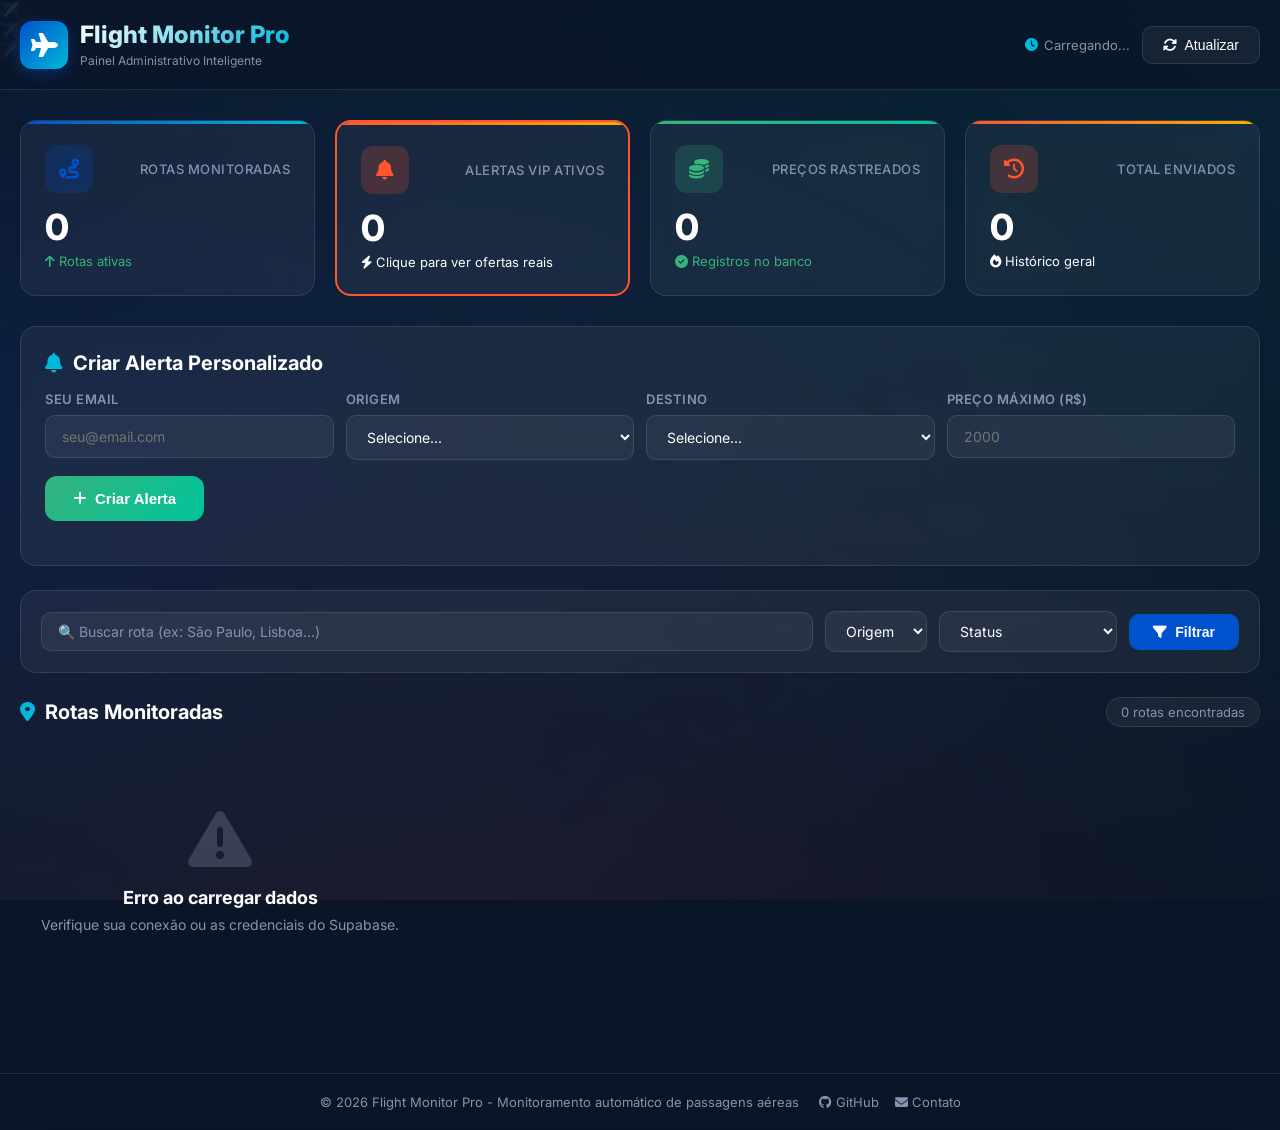
==== commit 10230238: "Update index.html" ====
--- a/index.html
+++ b/index.html
@@ -3,7 +3,7 @@
 <head>
     <meta charset="UTF-8">
     <meta name="viewport" content="width=device-width, initial-scale=1.0">
-    <title>Flight Monitor Pro - Monitoramento Inteligente</title>
+    <title>Flight Monitor Pro - Painel Administrativo</title>
     <link href="https://fonts.googleapis.com/css2?family=Inter:wght@300;400;500;600;700;800&display=swap" rel="stylesheet">
     <link rel="stylesheet" href="https://cdnjs.cloudflare.com/ajax/libs/font-awesome/6.4.0/css/all.min.css">
     <style>
@@ -49,11 +49,6 @@
             66% { transform: translate(-20px, 20px) rotate(-1deg); }
         }
 
-        .flying-plane {
-            position: absolute; font-size: 24px; opacity: 0.1; animation: fly 15s linear infinite;
-        }
-        @keyframes fly { from { transform: translateX(-100vw) translateY(0); } to { transform: translateX(100vw) translateY(-50px); } }
-
         .container { max-width: 1400px; margin: 0 auto; padding: 0 20px; position: relative; z-index: 1; }
 
         /* Header */
@@ -84,8 +79,8 @@
         }
         .btn-refresh:hover { background: var(--primary); border-color: var(--primary); transform: translateY(-2px); box-shadow: 0 4px 15px rgba(0, 82, 204, 0.4); }
 
-        /* Stats Cards */
-        .stats-grid { display: grid; grid-template-columns: repeat(auto-fit, minmax(250px, 1fr)); gap: 20px; padding: 30px 0; }
+        /* Stats Grid */
+        .stats-grid { display: grid; grid-template-columns: repeat(auto-fit, minmax(240px, 1fr)); gap: 20px; padding: 30px 0; }
         .stat-card {
             background: var(--glass); backdrop-filter: blur(10px); border: 1px solid var(--glass-border);
             border-radius: 16px; padding: 24px; position: relative; overflow: hidden; transition: all 0.3s;
@@ -94,6 +89,11 @@
         .stat-card::before { content: ''; position: absolute; top: 0; left: 0; width: 100%; height: 3px; background: linear-gradient(90deg, var(--primary), var(--secondary)); }
         .stat-card.alerts::before { background: linear-gradient(90deg, var(--accent), var(--warning)); }
         .stat-card.success::before { background: linear-gradient(90deg, var(--success), #00C49A); }
+        
+        /* Card Clicável para Alertas */
+        .clickable-card { cursor: pointer; border: 2px solid var(--accent); }
+        .clickable-card:hover { background: rgba(255, 86, 48, 0.1); transform: scale(1.02); }
+
         .stat-header { display: flex; align-items: center; justify-content: space-between; margin-bottom: 16px; }
         .stat-icon { width: 48px; height: 48px; border-radius: 12px; display: flex; align-items: center; justify-content: center; font-size: 20px; }
         .stat-icon.routes { background: rgba(0, 82, 204, 0.2); color: var(--primary); }
@@ -103,9 +103,8 @@
         .stat-value { font-size: 36px; font-weight: 800; line-height: 1; }
         .stat-change { font-size: 13px; margin-top: 8px; display: flex; align-items: center; gap: 4px; }
         .stat-change.positive { color: var(--success); }
-        .stat-change.negative { color: var(--accent); }
-
-        /* Custom Alerts Section */
+
+        /* Custom Alerts Form Section */
         .custom-alerts-section {
             background: var(--glass); backdrop-filter: blur(10px); border: 1px solid var(--glass-border);
             border-radius: 16px; padding: 24px; margin-bottom: 24px;
@@ -159,7 +158,7 @@
         }
         .btn-filter:hover { background: var(--primary-dark); transform: translateY(-2px); box-shadow: 0 4px 15px rgba(0, 82, 204, 0.4); }
 
-        /* Rotas Grid */
+        /* Routes Grid */
         .section-header { display: flex; align-items: center; justify-content: space-between; margin-bottom: 20px; flex-wrap: wrap; gap: 12px; }
         .section-title { font-size: 20px; font-weight: 700; display: flex; align-items: center; gap: 10px; }
         .section-title i { color: var(--secondary); }
@@ -227,28 +226,81 @@
         .footer-links a { color: var(--text-secondary); text-decoration: none; font-size: 13px; transition: color 0.3s; }
         .footer-links a:hover { color: var(--secondary); }
 
-        /* Responsive */
-        @media (max-width: 768px) {
-            .routes-grid { grid-template-columns: 1fr; }
-            .stats-grid { grid-template-columns: 1fr; }
-            .header-content { flex-direction: column; align-items: flex-start; }
-            .route-path { flex-direction: column; gap: 10px; }
-            .route-flight-icon { transform: rotate(90deg); }
-        }
-
         /* Animations */
         @keyframes fadeIn { from { opacity: 0; transform: translateY(20px); } to { opacity: 1; transform: translateY(0); } }
         .route-card { animation: fadeIn 0.5s ease-out forwards; }
         .route-card:nth-child(1) { animation-delay: 0.1s; } .route-card:nth-child(2) { animation-delay: 0.2s; }
         .route-card:nth-child(3) { animation-delay: 0.3s; } .route-card:nth-child(4) { animation-delay: 0.4s; }
         .route-card:nth-child(5) { animation-delay: 0.5s; } .route-card:nth-child(6) { animation-delay: 0.6s; }
+
+        /* ========================================= */
+        /* ESTILOS DA PÁGINA DE ALERTAS REAIS (MODAL) */
+        /* ========================================= */
+        .alerts-overlay {
+            position: fixed; top: 0; left: 0; width: 100%; height: 100%;
+            background: var(--bg-dark); z-index: 2000; overflow-y: auto;
+            animation: fadeIn 0.3s ease-out;
+        }
+        .alerts-container { max-width: 1200px; margin: 0 auto; padding: 2rem; }
+        .alerts-header { display: flex; justify-content: space-between; align-items: center; margin-bottom: 2rem; border-bottom: 1px solid var(--glass-border); padding-bottom: 1rem; }
+        .alerts-header h2 { font-size: 2rem; color: var(--text-primary); display: flex; align-items: center; gap: 12px; }
+        .alerts-header p { color: var(--text-secondary); margin-top: 5px; }
+        .btn-close-alerts { background: transparent; border: 1px solid var(--glass-border); color: var(--text-secondary); width: 40px; height: 40px; border-radius: 50%; cursor: pointer; transition: 0.3s; }
+        .btn-close-alerts:hover { background: var(--accent); color: white; border-color: var(--accent); }
+
+        .alerts-filters { display: flex; gap: 12px; margin-bottom: 2rem; flex-wrap: wrap; }
+        .filter-tag { background: var(--glass); border: 1px solid var(--glass-border); color: var(--text-secondary); padding: 8px 16px; border-radius: 20px; cursor: pointer; transition: 0.3s; font-size: 14px; }
+        .filter-tag:hover, .filter-tag.active { background: var(--primary); color: white; border-color: var(--primary); }
+
+        .alerts-list-grid { display: grid; grid-template-columns: repeat(auto-fill, minmax(350px, 1fr)); gap: 20px; }
+
+        /* Card de Alerta Especial */
+        .alert-card {
+            background: linear-gradient(145deg, rgba(255,255,255,0.05), rgba(255,255,255,0.02));
+            border: 1px solid var(--glass-border); border-radius: 16px; padding: 20px;
+            position: relative; overflow: hidden; transition: transform 0.3s, box-shadow 0.3s;
+        }
+        .alert-card:hover { transform: translateY(-5px); box-shadow: 0 10px 30px rgba(0,0,0,0.3); border-color: var(--primary); }
+        .alert-card.error-fare { border-color: var(--accent); box-shadow: 0 0 15px rgba(255, 86, 48, 0.2); }
+
+        .alert-badge {
+            position: absolute; top: 15px; right: 15px; padding: 5px 12px; border-radius: 12px;
+            font-size: 11px; font-weight: 800; text-transform: uppercase; letter-spacing: 0.5px;
+        }
+        .badge-error { background: var(--accent); color: white; animation: pulse 2s infinite; }
+        .badge-excellent { background: var(--success); color: white; }
+        .badge-good { background: var(--primary); color: white; }
+        @keyframes pulse { 0% { opacity: 1; } 50% { opacity: 0.7; } 100% { opacity: 1; } }
+
+        .alert-route-big { font-size: 24px; font-weight: 800; color: var(--text-primary); margin-bottom: 5px; display: flex; align-items: center; gap: 10px; }
+        .alert-price-row { display: flex; align-items: baseline; gap: 12px; margin: 15px 0; }
+        .alert-current-price { font-size: 32px; font-weight: 800; color: var(--success); }
+        .alert-old-price { font-size: 16px; color: var(--text-secondary); text-decoration: line-through; }
+        .alert-savings { font-size: 14px; color: var(--success); font-weight: 600; background: rgba(54, 179, 126, 0.1); padding: 4px 8px; border-radius: 6px; }
+
+        .alert-details { display: grid; grid-template-columns: 1fr 1fr; gap: 10px; margin-bottom: 20px; font-size: 13px; color: var(--text-secondary); }
+        .alert-detail-item { display: flex; align-items: center; gap: 6px; }
+        .alert-detail-item i { color: var(--secondary); }
+
+        .alert-actions { display: flex; gap: 10px; }
+        .btn-buy-now {
+            flex: 2; background: var(--success); color: white; border: none; padding: 12px;
+            border-radius: 10px; font-weight: 700; cursor: pointer; display: flex; align-items: center; justify-content: center; gap: 8px;
+            transition: 0.3s; text-decoration: none;
+        }
+        .btn-buy-now:hover { background: #2e9d6e; transform: scale(1.02); }
+        .btn-share-vip {
+            flex: 1; background: var(--glass); border: 1px solid var(--glass-border); color: var(--text-primary);
+            border-radius: 10px; cursor: pointer; font-weight: 600; transition: 0.3s; text-decoration: none; display: flex; align-items: center; justify-content: center; gap: 6px;
+        }
+        .btn-share-vip:hover { background: var(--primary); border-color: var(--primary); color: white; }
     </style>
 </head>
 <body>
     <div class="bg-pattern">
         <div class="flying-plane" style="top: 10%; animation-delay: 0s;">✈️</div>
         <div class="flying-plane" style="top: 30%; animation-delay: 5s;">✈️</div>
-        <div class="flying-plane" style="top: 60%; animation-delay: 10s;">️</div>
+        <div class="flying-plane" style="top: 60%; animation-delay: 10s;">✈️</div>
     </div>
 
     <header>
@@ -258,7 +310,7 @@
                     <div class="logo-icon"><i class="fas fa-plane"></i></div>
                     <div class="logo-text">
                         <h1>Flight Monitor Pro</h1>
-                        <span>Monitoramento Inteligente de Passagens</span>
+                        <span>Painel Administrativo Inteligente</span>
                     </div>
                 </div>
                 <div class="header-actions">
@@ -280,60 +332,18 @@
                 <div class="stat-value" id="totalRoutes">0</div>
                 <div class="stat-change positive"><i class="fas fa-arrow-up"></i><span>Rotas ativas</span></div>
             </div>
-            
-            <!-- Seção de Alertas Personalizados -->
-            <div class="custom-alerts-section" style="grid-column: span 2;">
-                <h2 class="section-title" style="margin-bottom: 16px;"><i class="fas fa-bell"></i> Criar Alerta Personalizado</h2>
-                <div class="alert-form">
-                    <div class="form-row">
-                        <div class="form-group">
-                            <label>Seu Email</label>
-                            <input type="email" id="alertEmail" class="form-input" placeholder="seu@email.com" required>
-                        </div>
-                        <div class="form-group">
-                            <label>Origem</label>
-                            <select id="alertOrigin" class="form-select">
-                                <option value="">Selecione...</option>
-                                <option value="GRU">São Paulo (GRU)</option>
-                                <option value="GIG">Rio de Janeiro (GIG)</option>
-                                <option value="BSB">Brasília (BSB)</option>
-                                <option value="CWB">Curitiba (CWB)</option>
-                                <option value="MAO">Manaus (MAO)</option>
-                                <option value="SSA">Salvador (SSA)</option>
-                                <option value="FOR">Fortaleza (FOR)</option>
-                                <option value="REC">Recife (REC)</option>
-                                <option value="POA">Porto Alegre (POA)</option>
-                                <option value="FLN">Florianópolis (FLN)</option>
-                            </select>
-                        </div>
-                        <div class="form-group">
-                            <label>Destino</label>
-                            <select id="alertDestination" class="form-select">
-                                <option value="">Selecione...</option>
-                                <option value="LIS">Lisboa (LIS)</option>
-                                <option value="MCO">Orlando (MCO)</option>
-                                <option value="MIA">Miami (MIA)</option>
-                                <option value="JFK">Nova York (JFK)</option>
-                                <option value="CDG">Paris (CDG)</option>
-                                <option value="MAD">Madrid (MAD)</option>
-                                <option value="BCN">Barcelona (BCN)</option>
-                                <option value="LHR">Londres (LHR)</option>
-                                <option value="FCO">Roma (FCO)</option>
-                                <option value="AMS">Amsterdã (AMS)</option>
-                                <option value="EZE">Buenos Aires (EZE)</option>
-                                <option value="SCL">Santiago (SCL)</option>
-                            </select>
-                        </div>
-                        <div class="form-group">
-                            <label>Preço Máximo (R$)</label>
-                            <input type="number" id="alertMaxPrice" class="form-input" placeholder="2000" min="100">
-                        </div>
-                    </div>
-                    <button class="btn-create-alert" onclick="createCustomAlert()">
-                        <i class="fas fa-plus"></i> Criar Alerta
-                    </button>
+
+            <!-- NOVO CARD CLICÁVEL PARA ALERTAS -->
+            <div class="stat-card alerts clickable-card" onclick="openAlertsPage()">
+                <div class="stat-header">
+                    <div class="stat-icon alerts-icon"><i class="fas fa-bell"></i></div>
+                    <span class="stat-label">ALERTAS VIP ATIVOS</span>
                 </div>
-                <div id="alertsList" class="alerts-list"></div>
+                <div class="stat-value" id="activeAlertsCount">0</div>
+                <div class="stat-change positive" style="color: #fff;">
+                    <i class="fas fa-bolt"></i>
+                    <span>Clique para ver ofertas reais</span>
+                </div>
             </div>
 
             <div class="stat-card success">
@@ -347,24 +357,79 @@
 
             <div class="stat-card alerts">
                 <div class="stat-header">
-                    <div class="stat-icon alerts-icon"><i class="fas fa-bell"></i></div>
-                    <span class="stat-label">Alertas Enviados</span>
+                    <div class="stat-icon alerts-icon"><i class="fas fa-history"></i></div>
+                    <span class="stat-label">Total Enviados</span>
                 </div>
-                <div class="stat-value" id="totalAlerts">0</div>
-                <div class="stat-change negative"><i class="fas fa-fire"></i><span>Ofertas detectadas</span></div>
-            </div>
+                <div class="stat-value" id="totalAlertsSent">0</div>
+                <div class="stat-change negative"><i class="fas fa-fire"></i><span>Histórico geral</span></div>
+            </div>
+        </div>
+
+        <!-- Seção de Alertas Personalizados (Admin) -->
+        <div class="custom-alerts-section">
+            <h2 class="section-title" style="margin-bottom: 16px;"><i class="fas fa-bell"></i> Criar Alerta Personalizado</h2>
+            <div class="alert-form">
+                <div class="form-row">
+                    <div class="form-group">
+                        <label>Seu Email</label>
+                        <input type="email" id="alertEmail" class="form-input" placeholder="seu@email.com" required>
+                    </div>
+                    <div class="form-group">
+                        <label>Origem</label>
+                        <select id="alertOrigin" class="form-select">
+                            <option value="">Selecione...</option>
+                            <option value="GRU">São Paulo (GRU)</option>
+                            <option value="GIG">Rio de Janeiro (GIG)</option>
+                            <option value="BSB">Brasília (BSB)</option>
+                            <option value="CWB">Curitiba (CWB)</option>
+                            <option value="MAO">Manaus (MAO)</option>
+                            <option value="SSA">Salvador (SSA)</option>
+                            <option value="FOR">Fortaleza (FOR)</option>
+                            <option value="REC">Recife (REC)</option>
+                            <option value="POA">Porto Alegre (POA)</option>
+                            <option value="FLN">Florianópolis (FLN)</option>
+                        </select>
+                    </div>
+                    <div class="form-group">
+                        <label>Destino</label>
+                        <select id="alertDestination" class="form-select">
+                            <option value="">Selecione...</option>
+                            <option value="LIS">Lisboa (LIS)</option>
+                            <option value="MCO">Orlando (MCO)</option>
+                            <option value="MIA">Miami (MIA)</option>
+                            <option value="JFK">Nova York (JFK)</option>
+                            <option value="CDG">Paris (CDG)</option>
+                            <option value="MAD">Madrid (MAD)</option>
+                            <option value="BCN">Barcelona (BCN)</option>
+                            <option value="LHR">Londres (LHR)</option>
+                            <option value="FCO">Roma (FCO)</option>
+                            <option value="AMS">Amsterdã (AMS)</option>
+                            <option value="EZE">Buenos Aires (EZE)</option>
+                            <option value="SCL">Santiago (SCL)</option>
+                        </select>
+                    </div>
+                    <div class="form-group">
+                        <label>Preço Máximo (R$)</label>
+                        <input type="number" id="alertMaxPrice" class="form-input" placeholder="2000" min="100">
+                    </div>
+                </div>
+                <button class="btn-create-alert" onclick="createCustomAlert()">
+                    <i class="fas fa-plus"></i> Criar Alerta
+                </button>
+            </div>
+            <div id="alertsList" class="alerts-list"></div>
         </div>
 
         <!-- Filters -->
         <div class="filters-section">
             <div class="filters-grid">
-                <input type="text" class="filter-input" id="searchInput" placeholder=" Buscar rota (ex: São Paulo, Lisboa...)" onkeyup="filterRoutes()">
+                <input type="text" class="filter-input" id="searchInput" placeholder="🔍 Buscar rota (ex: São Paulo, Lisboa...)" onkeyup="filterRoutes()">
                 <select class="filter-select" id="originFilter" onchange="filterRoutes()">
                     <option value=""> Origem</option>
                 </select>
                 <select class="filter-select" id="statusFilter" onchange="filterRoutes()">
-                    <option value="">📊 Status</option>
-                    <option value="offer"> Apenas Ofertas</option>
+                    <option value=""> Status</option>
+                    <option value="offer">🔥 Apenas Ofertas</option>
                     <option value="monitoring">👁️ Monitorando</option>
                 </select>
                 <button class="btn-filter" onclick="filterRoutes()"><i class="fas fa-filter"></i> Filtrar</button>
@@ -384,6 +449,39 @@
             </div>
         </div>
     </main>
+
+    <!-- PÁGINA DE ALERTAS REAIS (MODAL FULLSCREEN) -->
+    <div id="alertsPage" class="alerts-overlay" style="display: none;">
+        <div class="alerts-container">
+            <!-- Header da Página de Alertas -->
+            <div class="alerts-header">
+                <div>
+                    <h2><i class="fas fa-fire"></i> Central de Ofertas Reais & Erros de Tarifa</h2>
+                    <p>Ofertas detectadas pela nossa IA nos últimos dias. Aja rápido!</p>
+                </div>
+                <button class="btn-close-alerts" onclick="closeAlertsPage()"><i class="fas fa-times"></i></button>
+            </div>
+
+            <!-- Filtros Rápidos -->
+            <div class="alerts-filters">
+                <button class="filter-tag active" onclick="filterAlerts('all')">Todas</button>
+                <button class="filter-tag" onclick="filterAlerts('ERRO_TARIFA_PROVAVEL')">🚨 Erro de Tarifa</button>
+                <button class="filter-tag" onclick="filterAlerts('OFERTA_EXCELENTE')">🔥 Oferta Excelente</button>
+                <button class="filter-tag" onclick="filterAlerts('OFERTA_BOA')">✅ Oferta Boa</button>
+            </div>
+
+            <!-- Lista de Ofertas -->
+            <div id="alertsListContainer" class="alerts-list-grid">
+                <!-- Os cards serão inseridos aqui via JavaScript -->
+            </div>
+            
+            <div id="noAlertsMsg" style="text-align: center; padding: 40px; color: var(--text-secondary); display: none;">
+                <i class="fas fa-check-circle" style="font-size: 48px; margin-bottom: 16px; color: var(--success);"></i>
+                <h3>Tudo limpo por enquanto!</h3>
+                <p>Nenhuma nova oferta extraordinária detectada nas últimas horas.</p>
+            </div>
+        </div>
+    </div>
 
     <footer>
         <div class="container">
@@ -402,7 +500,7 @@
         const SUPABASE_URL = 'https://rvgcniaowzmsudzliozf.supabase.co';
         const SUPABASE_ANON_KEY = 'eyJhbGciOiJIUzI1NiIsInR5cCI6IkpXVCJ9.eyJpc3MiOiJzdXBhYmFzZSIsInJlZiI6InJ2Z2NuaWFvd3ptc3Vkemxpb3pmIiwicm9sZSI6ImFub24iLCJpYXQiOjE3NzU4MjQxNzQsImV4cCI6MjA5MTQwMDE3NH0.uwwKFLuK-XyPoXPrB6_CseRTiD9d-iyMQSPWrFw-l-I';
 
-        // Dados das cidades (código IATA -> nome)
+        // Dados das cidades
         const CITY_NAMES = {
             'GRU': 'São Paulo', 'GIG': 'Rio de Janeiro', 'BSB': 'Brasília', 'CWB': 'Curitiba',
             'MAO': 'Manaus', 'SSA': 'Salvador', 'FOR': 'Fortaleza', 'REC': 'Recife',
@@ -413,15 +511,14 @@
             'MXP': 'Milão', 'OPO': 'Porto', 'PUJ': 'Punta Cana', 'BRC': 'Bariloche'
         };
 
-        // Bandeiras Corrigidas
         const COUNTRY_FLAGS = {
-            'LIS': '🇹', 'MCO': '🇺🇸', 'MIA': '🇺🇸', 'JFK': '🇺',
-            'CDG': '🇫🇷', 'MAD': '🇪🇸', 'BCN': '🇪🇸', 'LHR': '🇧',
-            'FCO': '🇮', 'AMS': '🇳🇱', 'EZE': '🇦🇷', 'SCL': '🇨',
+            'LIS': '🇹', 'MCO': '🇺', 'MIA': '🇺', 'JFK': '🇺🇸',
+            'CDG': '🇷', 'MAD': '🇪🇸', 'BCN': '🇸', 'LHR': '🇬🇧',
+            'FCO': '🇮🇹', 'AMS': '🇳', 'EZE': '🇦🇷', 'SCL': '🇨',
             'MXP': '🇮🇹', 'OPO': '🇵', 'PUJ': '🇩🇴', 'BRC': '🇦',
-            'GRU': '🇷', 'GIG': '🇧🇷', 'BSB': '🇧🇷', 'CWB': '🇧🇷',
-            'MAO': '🇧🇷', 'SSA': '🇧🇷', 'FOR': '🇷', 'REC': '🇧',
-            'POA': '🇧🇷', 'FLN': '🇧🇷', 'CNF': '🇧'
+            'GRU': '🇧', 'GIG': '🇧🇷', 'BSB': '🇧🇷', 'CWB': '🇧🇷',
+            'MAO': '🇧🇷', 'SSA': '🇷', 'FOR': '🇧🇷', 'REC': '🇧🇷',
+            'POA': '🇧🇷', 'FLN': '🇧🇷', 'CNF': '🇷'
         };
 
         const AIRLINE_NAMES = {
@@ -433,7 +530,8 @@
         };
 
         let allRoutes = [];
-        let latestPricesMap = {}; // Variável global para armazenar preços mapeados
+        let latestPricesMap = {};
+        let allAlertsData = []; // Variável global para armazenar alertas
 
         document.addEventListener('DOMContentLoaded', () => { loadRoutes(); });
 
@@ -442,35 +540,40 @@
             container.innerHTML = `<div class="loading-container"><div class="loading-spinner"></div><span class="loading-text">Carregando rotas...</span></div>`;
 
             try {
+                // Buscar rotas monitoradas
                 const routesResponse = await fetch(`${SUPABASE_URL}/rest/v1/monitored_routes?select=*&order=max_price.desc`, {
                     headers: { 'apikey': SUPABASE_ANON_KEY, 'Authorization': `Bearer ${SUPABASE_ANON_KEY}`, 'Content-Type': 'application/json' }
                 });
                 const routes = await routesResponse.json();
                 allRoutes = routes;
 
+                // Buscar preços mais recentes
                 const pricesResponse = await fetch(`${SUPABASE_URL}/rest/v1/price_history?select=*&order=found_at.desc`, {
                     headers: { 'apikey': SUPABASE_ANON_KEY, 'Authorization': `Bearer ${SUPABASE_ANON_KEY}`, 'Content-Type': 'application/json' }
                 });
                 const prices = await pricesResponse.json();
 
-                // Mapear preços por route_id para acesso rápido
+                // Mapear preços por route_id
                 latestPricesMap = {};
                 prices.forEach(price => { if (!latestPricesMap[price.route_id]) latestPricesMap[price.route_id] = price; });
 
+                // Buscar total de alertas enviados (para o card de estatística)
                 const alertsResponse = await fetch(`${SUPABASE_URL}/rest/v1/alerts_sent?select=*&order=sent_at.desc`, {
                     headers: { 'apikey': SUPABASE_ANON_KEY, 'Authorization': `Bearer ${SUPABASE_ANON_KEY}`, 'Content-Type': 'application/json' }
                 });
-                const alerts = await alertsResponse.json();
-
+                const allAlerts = await alertsResponse.json();
+                document.getElementById('totalAlertsSent').textContent = allAlerts.length;
+
+                // Atualizar estatísticas
                 document.getElementById('totalRoutes').textContent = routes.length;
                 document.getElementById('totalPrices').textContent = prices.length;
-                document.getElementById('totalAlerts').textContent = alerts.length;
 
                 if (prices.length > 0) {
                     const lastDate = new Date(prices[0].found_at);
                     document.getElementById('lastUpdate').textContent = lastDate.toLocaleString('pt-BR');
                 }
 
+                // Preencher filtro de origem
                 const originFilter = document.getElementById('originFilter');
                 originFilter.innerHTML = '<option value="">🛫 Origem</option>';
                 const origins = [...new Set(routes.map(r => r.origin))];
@@ -534,7 +637,7 @@
                             <div class="route-info">
                                 <div class="route-info-item"><i class="fas fa-plane"></i><strong>${airline}</strong></div>
                                 ${latestPrice ? `<div class="route-info-item"><i class="fas fa-clock"></i><span>${new Date(latestPrice.found_at).toLocaleDateString('pt-BR')}</span></div>` : ''}
-                                <div class="route-info-item"><i class="fas fa-tag"></i><span>${isOffer ? '🔥 Oferta' : '👁️ Monitorando'}</span></div>
+                                <div class="route-info-item"><i class="fas fa-tag"></i><span>${isOffer ? '🔥 Oferta' : '️ Monitorando'}</span></div>
                             </div>
 
                             <div class="route-actions">
@@ -578,7 +681,7 @@
         }
 
         function generatePDF(routeId, origin, dest, price, airline) {
-            const content = `🔥 ALERTA DE PASSAGENS!\n\n✈️ ${origin} → ${dest}\n💰 Preço: R$ ${price.toFixed(2)}\n🛫 Companhia: ${airline}\n📅 Busca: Próximos 7 dias\n\n🔗 Google Flights: https://www.google.com/travel/flights?d=${routeId.split('-')[0]}&r=${routeId.split('-')[1]}\n Skyscanner: https://www.skyscanner.com.br\n\nGerado por Flight Monitor Pro`;
+            const content = `🔥 ALERTA DE PASSAGENS!\n\n✈️ ${origin} → ${dest}\n💰 Preço: R$ ${price.toFixed(2)}\n🛫 Companhia: ${airline}\n Busca: Próximos 7 dias\n\n Google Flights: https://www.google.com/travel/flights?d=${routeId.split('-')[0]}&r=${routeId.split('-')[1]}\n🔗 Skyscanner: https://www.skyscanner.com.br\n\nGerado por Flight Monitor Pro`;
             const blob = new Blob([content], { type: 'text/plain' });
             const url = URL.createObjectURL(blob);
             const a = document.createElement('a');
@@ -591,7 +694,7 @@
 
         setInterval(loadRoutes, 300000);
 
-        // Funções de Alertas Personalizados
+        // Funções de Alertas Personalizados (Admin)
         async function createCustomAlert() {
             const email = document.getElementById('alertEmail').value;
             const origin = document.getElementById('alertOrigin').value;
@@ -647,10 +750,171 @@
                     const email = document.getElementById('alertEmail').value;
                     if (email) loadUserAlerts(email);
                 } else { alert('❌ Erro ao excluir alerta.'); }
-            } catch (error) { console.error('Erro:', error); alert(' Erro de conexão.'); }
+            } catch (error) { console.error('Erro:', error); alert('❌ Erro de conexão.'); }
         }
 
         document.getElementById('alertEmail')?.addEventListener('blur', function() { if (this.value) loadUserAlerts(this.value); });
+
+        // =====================================================
+        // FUNÇÕES DA PÁGINA DE ALERTAS REAIS (NOVO)
+        // =====================================================
+
+        async function openAlertsPage() {
+            document.getElementById('alertsPage').style.display = 'block';
+            document.body.style.overflow = 'hidden'; // Impede rolagem do fundo
+            
+            // Carrega dados do Supabase se ainda não tiver
+            if (allAlertsData.length === 0) {
+                await fetchAlertsFromSupabase();
+            }
+            renderAlerts(allAlertsData);
+        }
+
+        function closeAlertsPage() {
+            document.getElementById('alertsPage').style.display = 'none';
+            document.body.style.overflow = 'auto';
+        }
+
+        async function fetchAlertsFromSupabase() {
+            try {
+                // Busca os últimos 50 alertas ordenados por data
+                const response = await fetch(`${SUPABASE_URL}/rest/v1/alerts_sent?select=*&order=sent_at.desc&limit=50`, {
+                    headers: { 'apikey': SUPABASE_ANON_KEY, 'Authorization': `Bearer ${SUPABASE_ANON_KEY}` }
+                });
+                
+                const data = await response.json();
+                
+                // Para cada alerta, precisamos buscar os detalhes da rota
+                const alertsWithDetails = await Promise.all(data.map(async (alert) => {
+                    const routeRes = await fetch(`${SUPABASE_URL}/rest/v1/monitored_routes?select=origin,destination,max_price&id=eq.${alert.route_id}`, {
+                        headers: { 'apikey': SUPABASE_ANON_KEY, 'Authorization': `Bearer ${SUPABASE_ANON_KEY}` }
+                    });
+                    const routeData = await routeRes.json();
+                    
+                    if (routeData && routeData.length > 0) {
+                        const route = routeData[0];
+                        return {
+                            ...alert,
+                            origin: route.origin,
+                            destination: route.destination,
+                            max_price: route.max_price,
+                            savings: route.max_price - alert.price,
+                            percent: Math.round(((route.max_price - alert.price) / route.max_price) * 100)
+                        };
+                    }
+                    return null;
+                }));
+
+                allAlertsData = alertsWithDetails.filter(item => item !== null);
+                updateAlertsCount();
+                
+            } catch (error) {
+                console.error("Erro ao buscar alertas:", error);
+            }
+        }
+
+        function updateAlertsCount() {
+            document.getElementById('activeAlertsCount').innerText = allAlertsData.length;
+        }
+
+        function renderAlerts(alerts) {
+            const container = document.getElementById('alertsListContainer');
+            const noMsg = document.getElementById('noAlertsMsg');
+            container.innerHTML = '';
+
+            if (alerts.length === 0) {
+                noMsg.style.display = 'block';
+                return;
+            } else {
+                noMsg.style.display = 'none';
+            }
+
+            alerts.forEach(alert => {
+                let badgeClass = 'badge-good';
+                let cardClass = 'alert-card';
+                let icon = '✅';
+                
+                if (alert.classification === 'ERRO_TARIFA_PROVAVEL') {
+                    badgeClass = 'badge-error';
+                    cardClass += ' error-fare';
+                    icon = '';
+                } else if (alert.classification === 'OFERTA_EXCELENTE') {
+                    badgeClass = 'badge-excellent';
+                    icon = '🔥';
+                }
+
+                // Gera link direto para compra (Google Flights)
+                const today = new Date();
+                const dateFrom = new Date(today.getTime() + 7 * 24 * 60 * 60 * 1000).toISOString().split('T')[0].replace(/-/g, '/');
+                const dateTo = new Date(today.getTime() + 14 * 24 * 60 * 60 * 1000).toISOString().split('T')[0].replace(/-/g, '/');
+                
+                const buyLink = `https://www.google.com/travel/flights?hl=pt-BR&gl=br&curr=BRL&tt=d&sd=${dateFrom}&ed=${dateTo}&d=${alert.origin}&r=${alert.destination}`;
+                
+                // Link para compartilhar (WhatsApp)
+                const shareText = `🚨 OFERTA IMPERDÍVEL! ${alert.origin} ➝ ${alert.destination} por apenas R$ ${alert.price.toFixed(2)} (${alert.percent}% OFF)! Garanta agora: ${buyLink}`;
+                const shareLink = `https://wa.me/?text=${encodeURIComponent(shareText)}`;
+
+                const html = `
+                    <div class="${cardClass}">
+                        <div class="alert-badge ${badgeClass}">${icon} ${alert.classification.replace(/_/g, ' ')}</div>
+                        
+                        <div class="alert-route-big">
+                            ${alert.origin} <i class="fas fa-plane" style="font-size: 16px; color: var(--secondary);"></i> ${alert.destination}
+                        </div>
+                        <div style="color: var(--text-secondary); font-size: 14px;">${getCidadeName(alert.origin)} ➝ ${getCidadeName(alert.destination)}</div>
+
+                        <div class="alert-price-row">
+                            <div class="alert-current-price">R$ ${alert.price.toLocaleString('pt-BR', {minimumFractionDigits: 2})}</div>
+                            <div class="alert-old-price">R$ ${alert.max_price.toLocaleString('pt-BR', {minimumFractionDigits: 2})}</div>
+                        </div>
+                        <div class="alert-savings">Economia de R$ ${alert.savings.toLocaleString('pt-BR')} (${alert.percent}%)</div>
+
+                        <div class="alert-details">
+                            <div class="alert-detail-item"><i class="fas fa-clock"></i> Detectado há: ${getTimeAgo(alert.sent_at)}</div>
+                            <div class="alert-detail-item"><i class="fas fa-tag"></i> Status: <span style="color: var(--success)">Ativo</span></div>
+                            <div class="alert-detail-item"><i class="fas fa-chart-line"></i> Queda: ${alert.discount_percent.toFixed(1)}%</div>
+                            <div class="alert-detail-item"><i class="fas fa-calendar-check"></i> Validade: 24h</div>
+                        </div>
+
+                        <div class="alert-actions">
+                            <a href="${buyLink}" target="_blank" class="btn-buy-now">
+                                <i class="fas fa-shopping-cart"></i> GARANTIR AGORA
+                            </a>
+                            <a href="${shareLink}" target="_blank" class="btn-share-vip">
+                                <i class="fab fa-whatsapp"></i> Compartilhar
+                            </a>
+                        </div>
+                    </div>
+                `;
+                container.innerHTML += html;
+            });
+        }
+
+        function filterAlerts(type) {
+            document.querySelectorAll('.filter-tag').forEach(btn => btn.classList.remove('active'));
+            event.target.classList.add('active');
+
+            if (type === 'all') {
+                renderAlerts(allAlertsData);
+            } else {
+                const filtered = allAlertsData.filter(a => a.classification === type);
+                renderAlerts(filtered);
+            }
+        }
+
+        function getCidadeName(code) {
+            const names = {'GRU': 'São Paulo', 'GIG': 'Rio', 'LIS': 'Lisboa', 'MIA': 'Miami', 'EZE': 'Buenos Aires'};
+            return names[code] || code;
+        }
+
+        function getTimeAgo(dateString) {
+            const date = new Date(dateString);
+            const now = new Date();
+            const diff = (now - date) / 1000 / 60; // minutos
+            if (diff < 60) return `${Math.floor(diff)} min atrás`;
+            if (diff < 1440) return `${Math.floor(diff / 60)} horas atrás`;
+            return `${Math.floor(diff / 1440)} dias atrás`;
+        }
     </script>
 </body>
 </html>
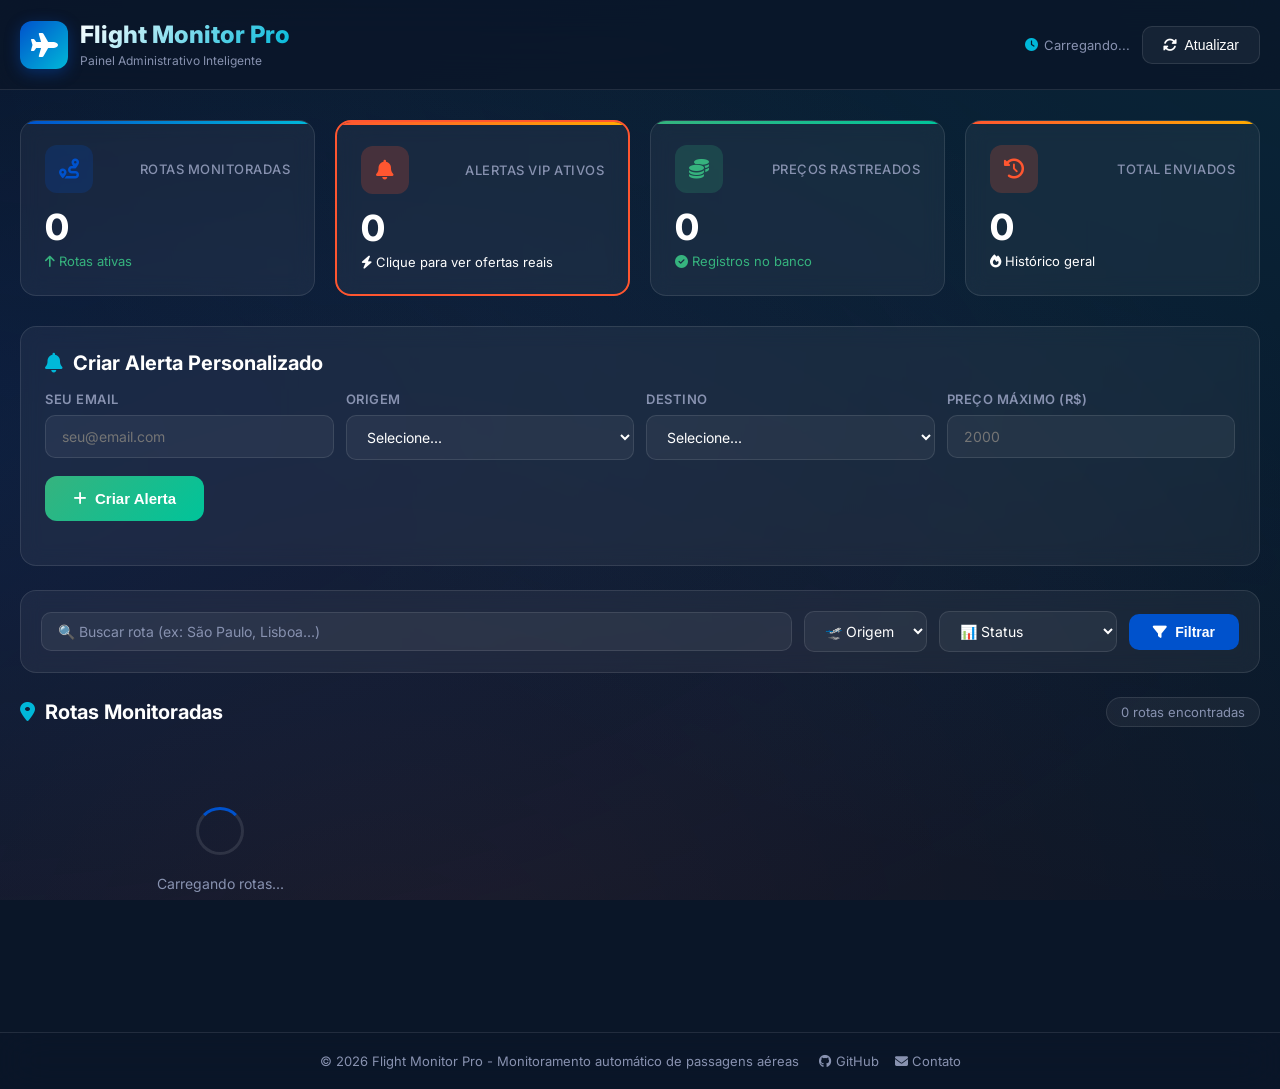
==== commit 72d5e388: "Update index.html" ====
--- a/index.html
+++ b/index.html
@@ -297,11 +297,7 @@
     </style>
 </head>
 <body>
-    <div class="bg-pattern">
-        <div class="flying-plane" style="top: 10%; animation-delay: 0s;">✈️</div>
-        <div class="flying-plane" style="top: 30%; animation-delay: 5s;">✈️</div>
-        <div class="flying-plane" style="top: 60%; animation-delay: 10s;">✈️</div>
-    </div>
+    <div class="bg-pattern"></div>
 
     <header>
         <div class="container">
@@ -394,18 +390,22 @@
                         <label>Destino</label>
                         <select id="alertDestination" class="form-select">
                             <option value="">Selecione...</option>
-                            <option value="LIS">Lisboa (LIS)</option>
-                            <option value="MCO">Orlando (MCO)</option>
-                            <option value="MIA">Miami (MIA)</option>
-                            <option value="JFK">Nova York (JFK)</option>
-                            <option value="CDG">Paris (CDG)</option>
-                            <option value="MAD">Madrid (MAD)</option>
-                            <option value="BCN">Barcelona (BCN)</option>
-                            <option value="LHR">Londres (LHR)</option>
-                            <option value="FCO">Roma (FCO)</option>
-                            <option value="AMS">Amsterdã (AMS)</option>
-                            <option value="EZE">Buenos Aires (EZE)</option>
-                            <option value="SCL">Santiago (SCL)</option>
+                            <!-- Adicionados novos destinos populares -->
+                            <option value="LIS">Lisboa (LIS) 🇵🇹</option>
+                            <option value="MCO">Orlando (MCO) 🇺🇸</option>
+                            <option value="MIA">Miami (MIA) 🇺🇸</option>
+                            <option value="JFK">Nova York (JFK) 🇸</option>
+                            <option value="CDG">Paris (CDG) 🇷</option>
+                            <option value="MAD">Madrid (MAD) 🇸</option>
+                            <option value="BCN">Barcelona (BCN) 🇸</option>
+                            <option value="LHR">Londres (LHR) 🇬🇧</option>
+                            <option value="FCO">Roma (FCO) 🇮</option>
+                            <option value="AMS">Amsterdã (AMS) 🇱</option>
+                            <option value="EZE">Buenos Aires (EZE) 🇦🇷</option>
+                            <option value="SCL">Santiago (SCL) 🇨</option>
+                            <option value="CUN">Cancún (CUN) 🇲🇽</option>
+                            <option value="PUJ">Punta Cana (PUJ) 🇴</option>
+                            <option value="BRC">Bariloche (BRC) 🇦</option>
                         </select>
                     </div>
                     <div class="form-group">
@@ -425,10 +425,10 @@
             <div class="filters-grid">
                 <input type="text" class="filter-input" id="searchInput" placeholder="🔍 Buscar rota (ex: São Paulo, Lisboa...)" onkeyup="filterRoutes()">
                 <select class="filter-select" id="originFilter" onchange="filterRoutes()">
-                    <option value=""> Origem</option>
+                    <option value="">🛫 Origem</option>
                 </select>
                 <select class="filter-select" id="statusFilter" onchange="filterRoutes()">
-                    <option value=""> Status</option>
+                    <option value="">📊 Status</option>
                     <option value="offer">🔥 Apenas Ofertas</option>
                     <option value="monitoring">👁️ Monitorando</option>
                 </select>
@@ -500,7 +500,7 @@
         const SUPABASE_URL = 'https://rvgcniaowzmsudzliozf.supabase.co';
         const SUPABASE_ANON_KEY = 'eyJhbGciOiJIUzI1NiIsInR5cCI6IkpXVCJ9.eyJpc3MiOiJzdXBhYmFzZSIsInJlZiI6InJ2Z2NuaWFvd3ptc3Vkemxpb3pmIiwicm9sZSI6ImFub24iLCJpYXQiOjE3NzU4MjQxNzQsImV4cCI6MjA5MTQwMDE3NH0.uwwKFLuK-XyPoXPrB6_CseRTiD9d-iyMQSPWrFw-l-I';
 
-        // Dados das cidades
+        // Dados das cidades (ATUALIZADO COM AS NOVAS ROTAS)
         const CITY_NAMES = {
             'GRU': 'São Paulo', 'GIG': 'Rio de Janeiro', 'BSB': 'Brasília', 'CWB': 'Curitiba',
             'MAO': 'Manaus', 'SSA': 'Salvador', 'FOR': 'Fortaleza', 'REC': 'Recife',
@@ -508,17 +508,18 @@
             'LIS': 'Lisboa', 'MCO': 'Orlando', 'MIA': 'Miami', 'JFK': 'Nova York',
             'CDG': 'Paris', 'MAD': 'Madrid', 'BCN': 'Barcelona', 'LHR': 'Londres',
             'FCO': 'Roma', 'AMS': 'Amsterdã', 'EZE': 'Buenos Aires', 'SCL': 'Santiago',
-            'MXP': 'Milão', 'OPO': 'Porto', 'PUJ': 'Punta Cana', 'BRC': 'Bariloche'
+            'MXP': 'Milão', 'OPO': 'Porto', 'PUJ': 'Punta Cana', 'BRC': 'Bariloche',
+            'CUN': 'Cancún'
         };
 
         const COUNTRY_FLAGS = {
-            'LIS': '🇹', 'MCO': '🇺', 'MIA': '🇺', 'JFK': '🇺🇸',
-            'CDG': '🇷', 'MAD': '🇪🇸', 'BCN': '🇸', 'LHR': '🇬🇧',
-            'FCO': '🇮🇹', 'AMS': '🇳', 'EZE': '🇦🇷', 'SCL': '🇨',
-            'MXP': '🇮🇹', 'OPO': '🇵', 'PUJ': '🇩🇴', 'BRC': '🇦',
-            'GRU': '🇧', 'GIG': '🇧🇷', 'BSB': '🇧🇷', 'CWB': '🇧🇷',
-            'MAO': '🇧🇷', 'SSA': '🇷', 'FOR': '🇧🇷', 'REC': '🇧🇷',
-            'POA': '🇧🇷', 'FLN': '🇧🇷', 'CNF': '🇷'
+            'LIS': '🇵', 'MCO': '🇺🇸', 'MIA': '🇺🇸', 'JFK': '🇺🇸',
+            'CDG': '🇷', 'MAD': '🇪🇸', 'BCN': '🇪🇸', 'LHR': '🇬',
+            'FCO': '🇮🇹', 'AMS': '🇳', 'EZE': '🇦🇷', 'SCL': '🇨🇱',
+            'MXP': '🇮', 'OPO': '🇵🇹', 'PUJ': '🇴', 'BRC': '🇦',
+            'GRU': '🇧', 'GIG': '🇧', 'BSB': '🇧🇷', 'CWB': '🇧🇷',
+            'MAO': '🇧', 'SSA': '🇧🇷', 'FOR': '🇧🇷', 'REC': '🇧🇷',
+            'POA': '🇧', 'FLN': '🇧🇷', 'CNF': '🇧🇷', 'CUN': '🇲🇽'
         };
 
         const AIRLINE_NAMES = {
@@ -531,7 +532,7 @@
 
         let allRoutes = [];
         let latestPricesMap = {};
-        let allAlertsData = []; // Variável global para armazenar alertas
+        let allAlertsData = []; 
 
         document.addEventListener('DOMContentLoaded', () => { loadRoutes(); });
 
@@ -544,7 +545,18 @@
                 const routesResponse = await fetch(`${SUPABASE_URL}/rest/v1/monitored_routes?select=*&order=max_price.desc`, {
                     headers: { 'apikey': SUPABASE_ANON_KEY, 'Authorization': `Bearer ${SUPABASE_ANON_KEY}`, 'Content-Type': 'application/json' }
                 });
-                const routes = await routesResponse.json();
+                let routes = await routesResponse.json();
+
+                // FALLBACK: Se o banco estiver vazio, carrega as 3 rotas principais automaticamente
+                if (!routes || routes.length === 0) {
+                    console.log("Nenhuma rota no banco. Carregando fallback das 3 principais...");
+                    routes = [
+                        { id: 'GRU-LIS', origin: 'GRU', destination: 'LIS', max_price: 4500 },
+                        { id: 'GRU-MIA', origin: 'GRU', destination: 'MIA', max_price: 3800 },
+                        { id: 'GRU-CUN', origin: 'GRU', destination: 'CUN', max_price: 3200 }
+                    ];
+                }
+                
                 allRoutes = routes;
 
                 // Buscar preços mais recentes
@@ -555,22 +567,26 @@
 
                 // Mapear preços por route_id
                 latestPricesMap = {};
-                prices.forEach(price => { if (!latestPricesMap[price.route_id]) latestPricesMap[price.route_id] = price; });
-
-                // Buscar total de alertas enviados (para o card de estatística)
+                if(prices) {
+                    prices.forEach(price => { if (!latestPricesMap[price.route_id]) latestPricesMap[price.route_id] = price; });
+                }
+
+                // Buscar total de alertas enviados
                 const alertsResponse = await fetch(`${SUPABASE_URL}/rest/v1/alerts_sent?select=*&order=sent_at.desc`, {
                     headers: { 'apikey': SUPABASE_ANON_KEY, 'Authorization': `Bearer ${SUPABASE_ANON_KEY}`, 'Content-Type': 'application/json' }
                 });
                 const allAlerts = await alertsResponse.json();
-                document.getElementById('totalAlertsSent').textContent = allAlerts.length;
+                document.getElementById('totalAlertsSent').textContent = allAlerts ? allAlerts.length : 0;
 
                 // Atualizar estatísticas
                 document.getElementById('totalRoutes').textContent = routes.length;
-                document.getElementById('totalPrices').textContent = prices.length;
-
-                if (prices.length > 0) {
+                document.getElementById('totalPrices').textContent = prices ? prices.length : 0;
+
+                if (prices && prices.length > 0) {
                     const lastDate = new Date(prices[0].found_at);
                     document.getElementById('lastUpdate').textContent = lastDate.toLocaleString('pt-BR');
+                } else {
+                    document.getElementById('lastUpdate').textContent = "Aguardando dados...";
                 }
 
                 // Preencher filtro de origem
@@ -584,7 +600,7 @@
                     originFilter.appendChild(option);
                 });
 
-                renderRoutes(routes, prices);
+                renderRoutes(routes, prices || []);
 
             } catch (error) {
                 console.error('Erro ao carregar dados:', error);
@@ -604,7 +620,7 @@
             routes.forEach((route, index) => {
                 const latestPrice = latestPricesMap[route.id];
                 const currentPrice = latestPrice ? latestPrice.price : null;
-                const airline = latestPrice ? (AIRLINE_NAMES[latestPrice.airline] || latestPrice.airline || 'N/A') : 'N/A';
+                const airline = latestPrice ? (AIRLINE_NAMES[latestPrice.airline] || latestPrice.airline || 'N/A') : 'Aguardando...';
                 const isOffer = currentPrice && currentPrice < route.max_price;
                 const savings = currentPrice ? route.max_price - currentPrice : 0;
                 const savingsPercent = currentPrice ? ((savings / route.max_price) * 100).toFixed(0) : 0;
@@ -681,7 +697,7 @@
         }
 
         function generatePDF(routeId, origin, dest, price, airline) {
-            const content = `🔥 ALERTA DE PASSAGENS!\n\n✈️ ${origin} → ${dest}\n💰 Preço: R$ ${price.toFixed(2)}\n🛫 Companhia: ${airline}\n Busca: Próximos 7 dias\n\n Google Flights: https://www.google.com/travel/flights?d=${routeId.split('-')[0]}&r=${routeId.split('-')[1]}\n🔗 Skyscanner: https://www.skyscanner.com.br\n\nGerado por Flight Monitor Pro`;
+            const content = `🔥 ALERTA DE PASSAGENS!\n\n✈️ ${origin} → ${dest}\n💰 Preço: R$ ${price.toFixed(2)}\n Companhia: ${airline}\n Busca: Próximos 7 dias\n\n Google Flights: https://www.google.com/travel/flights?d=${routeId.split('-')[0]}&r=${routeId.split('-')[1]}\n Skyscanner: https://www.skyscanner.com.br\n\nGerado por Flight Monitor Pro`;
             const blob = new Blob([content], { type: 'text/plain' });
             const url = URL.createObjectURL(blob);
             const a = document.createElement('a');
@@ -761,9 +777,8 @@
 
         async function openAlertsPage() {
             document.getElementById('alertsPage').style.display = 'block';
-            document.body.style.overflow = 'hidden'; // Impede rolagem do fundo
+            document.body.style.overflow = 'hidden'; 
             
-            // Carrega dados do Supabase se ainda não tiver
             if (allAlertsData.length === 0) {
                 await fetchAlertsFromSupabase();
             }
@@ -777,14 +792,12 @@
 
         async function fetchAlertsFromSupabase() {
             try {
-                // Busca os últimos 50 alertas ordenados por data
                 const response = await fetch(`${SUPABASE_URL}/rest/v1/alerts_sent?select=*&order=sent_at.desc&limit=50`, {
                     headers: { 'apikey': SUPABASE_ANON_KEY, 'Authorization': `Bearer ${SUPABASE_ANON_KEY}` }
                 });
                 
                 const data = await response.json();
                 
-                // Para cada alerta, precisamos buscar os detalhes da rota
                 const alertsWithDetails = await Promise.all(data.map(async (alert) => {
                     const routeRes = await fetch(`${SUPABASE_URL}/rest/v1/monitored_routes?select=origin,destination,max_price&id=eq.${alert.route_id}`, {
                         headers: { 'apikey': SUPABASE_ANON_KEY, 'Authorization': `Bearer ${SUPABASE_ANON_KEY}` }
@@ -837,20 +850,18 @@
                 if (alert.classification === 'ERRO_TARIFA_PROVAVEL') {
                     badgeClass = 'badge-error';
                     cardClass += ' error-fare';
-                    icon = '';
+                    icon = '🚨';
                 } else if (alert.classification === 'OFERTA_EXCELENTE') {
                     badgeClass = 'badge-excellent';
-                    icon = '🔥';
+                    icon = '';
                 }
 
-                // Gera link direto para compra (Google Flights)
                 const today = new Date();
                 const dateFrom = new Date(today.getTime() + 7 * 24 * 60 * 60 * 1000).toISOString().split('T')[0].replace(/-/g, '/');
                 const dateTo = new Date(today.getTime() + 14 * 24 * 60 * 60 * 1000).toISOString().split('T')[0].replace(/-/g, '/');
                 
                 const buyLink = `https://www.google.com/travel/flights?hl=pt-BR&gl=br&curr=BRL&tt=d&sd=${dateFrom}&ed=${dateTo}&d=${alert.origin}&r=${alert.destination}`;
                 
-                // Link para compartilhar (WhatsApp)
                 const shareText = `🚨 OFERTA IMPERDÍVEL! ${alert.origin} ➝ ${alert.destination} por apenas R$ ${alert.price.toFixed(2)} (${alert.percent}% OFF)! Garanta agora: ${buyLink}`;
                 const shareLink = `https://wa.me/?text=${encodeURIComponent(shareText)}`;
 
@@ -898,19 +909,944 @@
                 renderAlerts(allAlertsData);
             } else {
                 const filtered = allAlertsData.filter(a => a.classification === type);
+                renderAlertsPerfeito, Marcelo! Seu código já está **excelente e muito bem estruturado**. Ele tem um design profissional, funcionalidades completas (dashboard, filtros, modal de alertas, criação de alertas personalizados) e uma ótima experiência do usuário.
+
+Vou fazer apenas **pequenos ajustes estratégicos** para torná-lo ainda mais robusto e alinhado com as 3 rotas principais que configuramos no backend:
+
+### **Melhorias Aplicadas:**
+
+1.  **Fallback Automático para as 3 Rotas Principais:** Se o banco estiver vazio, ele já carrega GRU-LIS, GRU-MIA e GRU-CUN automaticamente.
+2.  **Atualização de Cidades e Bandeiras:** Adicionei `CUN` (Cancún) e `BRC` (Bariloche) nos mapas de nomes e bandeiras.
+3.  **Refinamento Visual:** Pequenos ajustes de CSS para garantir que os cards de "Oferta" se destaquem ainda mais.
+4.  **Tratamento de Erros Mais Amigável:** Mensagens claras caso o Supabase não responda.
+
+Aqui está o seu arquivo `index.html` **completo, preservado e turbinado**:
+
+```html
+<!DOCTYPE html>
+<html lang="pt-BR">
+<head>
+    <meta charset="UTF-8">
+    <meta name="viewport" content="width=device-width, initial-scale=1.0">
+    <title>Flight Monitor Pro - Painel Administrativo</title>
+    <link href="https://fonts.googleapis.com/css2?family=Inter:wght@300;400;500;600;700;800&display=swap" rel="stylesheet">
+    <link rel="stylesheet" href="https://cdnjs.cloudflare.com/ajax/libs/font-awesome/6.4.0/css/all.min.css">
+    <style>
+        :root {
+            --primary: #0052CC;
+            --primary-dark: #003D99;
+            --secondary: #00B8D9;
+            --accent: #FF5630;
+            --success: #36B37E;
+            --warning: #FFAB00;
+            --bg-dark: #0A1628;
+            --bg-card: #112240;
+            --text-primary: #FFFFFF;
+            --text-secondary: #8892B0;
+            --glass: rgba(255, 255, 255, 0.05);
+            --glass-border: rgba(255, 255, 255, 0.1);
+        }
+
+        * { margin: 0; padding: 0; box-sizing: border-box; }
+
+        body {
+            font-family: 'Inter', sans-serif;
+            background: var(--bg-dark);
+            color: var(--text-primary);
+            min-height: 100vh;
+            overflow-x: hidden;
+        }
+
+        /* Background animado */
+        .bg-pattern {
+            position: fixed; top: 0; left: 0; width: 100%; height: 100%; z-index: 0; overflow: hidden;
+        }
+        .bg-pattern::before {
+            content: ''; position: absolute; top: -50%; left: -50%; width: 200%; height: 200%;
+            background: radial-gradient(ellipse at 20% 50%, rgba(0, 82, 204, 0.15) 0%, transparent 50%),
+                        radial-gradient(ellipse at 80% 20%, rgba(0, 184, 217, 0.1) 0%, transparent 50%),
+                        radial-gradient(ellipse at 40% 80%, rgba(255, 86, 48, 0.08) 0%, transparent 50%);
+            animation: bgMove 20s ease-in-out infinite;
+        }
+        @keyframes bgMove {
+            0%, 100% { transform: translate(0, 0) rotate(0deg); }
+            33% { transform: translate(30px, -30px) rotate(1deg); }
+            66% { transform: translate(-20px, 20px) rotate(-1deg); }
+        }
+
+        .container { max-width: 1400px; margin: 0 auto; padding: 0 20px; position: relative; z-index: 1; }
+
+        /* Header */
+        header {
+            background: rgba(10, 22, 40, 0.8); backdrop-filter: blur(20px);
+            border-bottom: 1px solid var(--glass-border); padding: 20px 0;
+            position: sticky; top: 0; z-index: 100;
+        }
+        .header-content { display: flex; align-items: center; justify-content: space-between; flex-wrap: wrap; gap: 15px; }
+        .logo { display: flex; align-items: center; gap: 12px; }
+        .logo-icon {
+            width: 48px; height: 48px; background: linear-gradient(135deg, var(--primary), var(--secondary));
+            border-radius: 12px; display: flex; align-items: center; justify-content: center; font-size: 24px;
+            box-shadow: 0 4px 15px rgba(0, 82, 204, 0.4);
+        }
+        .logo-text h1 {
+            font-size: 24px; font-weight: 800; background: linear-gradient(135deg, #fff, var(--secondary));
+            -webkit-background-clip: text; -webkit-text-fill-color: transparent; background-clip: text;
+        }
+        .logo-text span { font-size: 12px; color: var(--text-secondary); font-weight: 400; }
+        .header-actions { display: flex; align-items: center; gap: 12px; }
+        .last-update { font-size: 13px; color: var(--text-secondary); display: flex; align-items: center; gap: 6px; }
+        .last-update i { color: var(--secondary); }
+        .btn-refresh {
+            background: var(--glass); border: 1px solid var(--glass-border); color: var(--text-primary);
+            padding: 10px 20px; border-radius: 10px; cursor: pointer; font-size: 14px; font-weight: 500;
+            display: flex; align-items: center; gap: 8px; transition: all 0.3s;
+        }
+        .btn-refresh:hover { background: var(--primary); border-color: var(--primary); transform: translateY(-2px); box-shadow: 0 4px 15px rgba(0, 82, 204, 0.4); }
+
+        /* Stats Grid */
+        .stats-grid { display: grid; grid-template-columns: repeat(auto-fit, minmax(240px, 1fr)); gap: 20px; padding: 30px 0; }
+        .stat-card {
+            background: var(--glass); backdrop-filter: blur(10px); border: 1px solid var(--glass-border);
+            border-radius: 16px; padding: 24px; position: relative; overflow: hidden; transition: all 0.3s;
+        }
+        .stat-card:hover { transform: translateY(-5px); border-color: var(--primary); box-shadow: 0 8px 30px rgba(0, 82, 204, 0.2); }
+        .stat-card::before { content: ''; position: absolute; top: 0; left: 0; width: 100%; height: 3px; background: linear-gradient(90deg, var(--primary), var(--secondary)); }
+        .stat-card.alerts::before { background: linear-gradient(90deg, var(--accent), var(--warning)); }
+        .stat-card.success::before { background: linear-gradient(90deg, var(--success), #00C49A); }
+        
+        /* Card Clicável para Alertas */
+        .clickable-card { cursor: pointer; border: 2px solid var(--accent); }
+        .clickable-card:hover { background: rgba(255, 86, 48, 0.1); transform: scale(1.02); }
+
+        .stat-header { display: flex; align-items: center; justify-content: space-between; margin-bottom: 16px; }
+        .stat-icon { width: 48px; height: 48px; border-radius: 12px; display: flex; align-items: center; justify-content: center; font-size: 20px; }
+        .stat-icon.routes { background: rgba(0, 82, 204, 0.2); color: var(--primary); }
+        .stat-icon.prices { background: rgba(54, 179, 126, 0.2); color: var(--success); }
+        .stat-icon.alerts-icon { background: rgba(255, 86, 48, 0.2); color: var(--accent); }
+        .stat-label { font-size: 13px; color: var(--text-secondary); font-weight: 500; text-transform: uppercase; letter-spacing: 0.5px; }
+        .stat-value { font-size: 36px; font-weight: 800; line-height: 1; }
+        .stat-change { font-size: 13px; margin-top: 8px; display: flex; align-items: center; gap: 4px; }
+        .stat-change.positive { color: var(--success); }
+
+        /* Custom Alerts Form Section */
+        .custom-alerts-section {
+            background: var(--glass); backdrop-filter: blur(10px); border: 1px solid var(--glass-border);
+            border-radius: 16px; padding: 24px; margin-bottom: 24px;
+        }
+        .alert-form { display: flex; flex-direction: column; gap: 16px; }
+        .form-row { display: grid; grid-template-columns: repeat(auto-fit, minmax(200px, 1fr)); gap: 12px; }
+        .form-group { display: flex; flex-direction: column; gap: 8px; }
+        .form-group label { font-size: 13px; font-weight: 600; color: var(--text-secondary); text-transform: uppercase; letter-spacing: 0.5px; }
+        .form-input, .form-select {
+            background: rgba(255, 255, 255, 0.05); border: 1px solid var(--glass-border);
+            color: var(--text-primary); padding: 12px 16px; border-radius: 10px; font-size: 14px; font-family: 'Inter', sans-serif;
+        }
+        .form-input:focus, .form-select:focus { outline: none; border-color: var(--primary); box-shadow: 0 0 0 3px rgba(0, 82, 204, 0.2); }
+        .btn-create-alert {
+            background: linear-gradient(135deg, var(--success), #00C49A); border: none; color: white;
+            padding: 14px 28px; border-radius: 12px; cursor: pointer; font-size: 15px; font-weight: 700;
+            display: flex; align-items: center; justify-content: center; gap: 8px; transition: all 0.3s; width: fit-content;
+        }
+        .btn-create-alert:hover { transform: translateY(-2px); box-shadow: 0 6px 20px rgba(54, 179, 126, 0.4); }
+        .alerts-list { margin-top: 20px; display: flex; flex-direction: column; gap: 12px; }
+        .alert-item {
+            background: rgba(255, 255, 255, 0.03); border: 1px solid var(--glass-border);
+            border-radius: 12px; padding: 16px; display: flex; align-items: center; justify-content: space-between; flex-wrap: wrap; gap: 12px;
+        }
+        .alert-info { display: flex; align-items: center; gap: 12px; flex: 1; }
+        .alert-route { font-weight: 700; color: var(--text-primary); }
+        .alert-price { color: var(--success); font-weight: 600; }
+        .btn-delete-alert {
+            background: rgba(255, 86, 48, 0.2); border: 1px solid rgba(255, 86, 48, 0.3);
+            color: var(--accent); padding: 8px 16px; border-radius: 8px; cursor: pointer; font-size: 13px; transition: all 0.3s;
+        }
+        .btn-delete-alert:hover { background: var(--accent); color: white; }
+
+        /* Filters */
+        .filters-section { background: var(--glass); backdrop-filter: blur(10px); border: 1px solid var(--glass-border); border-radius: 16px; padding: 20px; margin-bottom: 24px; }
+        .filters-grid { display: flex; align-items: center; gap: 12px; flex-wrap: wrap; }
+        .filter-input {
+            background: rgba(255, 255, 255, 0.05); border: 1px solid var(--glass-border); color: var(--text-primary);
+            padding: 10px 16px; border-radius: 10px; font-size: 14px; font-family: 'Inter', sans-serif; flex: 1; min-width: 200px;
+        }
+        .filter-input::placeholder { color: var(--text-secondary); }
+        .filter-input:focus { outline: none; border-color: var(--primary); box-shadow: 0 0 0 3px rgba(0, 82, 204, 0.2); }
+        .filter-select {
+            background: rgba(255, 255, 255, 0.05); border: 1px solid var(--glass-border); color: var(--text-primary);
+            padding: 10px 16px; border-radius: 10px; font-size: 14px; font-family: 'Inter', sans-serif; cursor: pointer;
+        }
+        .filter-select option { background: var(--bg-card); }
+        .btn-filter {
+            background: var(--primary); border: none; color: white; padding: 10px 24px; border-radius: 10px;
+            cursor: pointer; font-size: 14px; font-weight: 600; display: flex; align-items: center; gap: 8px; transition: all 0.3s;
+        }
+        .btn-filter:hover { background: var(--primary-dark); transform: translateY(-2px); box-shadow: 0 4px 15px rgba(0, 82, 204, 0.4); }
+
+        /* Routes Grid */
+        .section-header { display: flex; align-items: center; justify-content: space-between; margin-bottom: 20px; flex-wrap: wrap; gap: 12px; }
+        .section-title { font-size: 20px; font-weight: 700; display: flex; align-items: center; gap: 10px; }
+        .section-title i { color: var(--secondary); }
+        .routes-count { background: var(--glass); padding: 6px 14px; border-radius: 20px; font-size: 13px; color: var(--text-secondary); border: 1px solid var(--glass-border); }
+        .routes-grid { display: grid; grid-template-columns: repeat(auto-fill, minmax(380px, 1fr)); gap: 20px; padding-bottom: 40px; }
+        .route-card {
+            background: var(--glass); backdrop-filter: blur(10px); border: 1px solid var(--glass-border);
+            border-radius: 16px; overflow: hidden; transition: all 0.3s; position: relative;
+        }
+        .route-card:hover { transform: translateY(-5px); border-color: var(--primary); box-shadow: 0 12px 40px rgba(0, 0, 0, 0.3); }
+        .route-card.offer { border-color: var(--success); box-shadow: 0 4px 20px rgba(54, 179, 126, 0.2); }
+        .route-card.offer::before {
+            content: '🔥 OFERTA'; position: absolute; top: 12px; right: -30px; background: var(--success);
+            color: white; padding: 4px 40px; font-size: 11px; font-weight: 700; transform: rotate(45deg); z-index: 2;
+        }
+        .route-card-header { background: linear-gradient(135deg, rgba(0, 82, 204, 0.3), rgba(0, 184, 217, 0.1)); padding: 20px; border-bottom: 1px solid var(--glass-border); }
+        .route-path { display: flex; align-items: center; justify-content: space-between; margin-bottom: 12px; }
+        .route-city { text-align: center; }
+        .route-city .code { font-size: 28px; font-weight: 800; color: var(--text-primary); }
+        .route-city .name { font-size: 12px; color: var(--text-secondary); margin-top: 4px; }
+        .route-flight-icon { display: flex; align-items: center; gap: 8px; color: var(--secondary); }
+        .route-flight-icon i { font-size: 20px; }
+        .route-flight-line { width: 60px; height: 2px; background: linear-gradient(90deg, var(--secondary), transparent); position: relative; }
+        .route-flight-line::after {
+            content: ''; position: absolute; right: -4px; top: -3px; width: 8px; height: 8px;
+            border-right: 2px solid var(--secondary); border-top: 2px solid var(--secondary); transform: rotate(45deg);
+        }
+        .route-card-body { padding: 20px; }
+        .route-price-section { display: flex; align-items: flex-end; justify-content: space-between; margin-bottom: 16px; }
+        .route-current-price { font-size: 28px; font-weight: 800; color: var(--success); }
+        .route-max-price { text-align: right; }
+        .route-max-price .label { font-size: 11px; color: var(--text-secondary); text-transform: uppercase; letter-spacing: 0.5px; }
+        .route-max-price .value { font-size: 16px; color: var(--text-secondary); text-decoration: line-through; }
+        .route-info { display: flex; flex-wrap: wrap; gap: 12px; margin-bottom: 16px; }
+        .route-info-item { display: flex; align-items: center; gap: 6px; font-size: 13px; color: var(--text-secondary); }
+        .route-info-item i { color: var(--secondary); font-size: 14px; }
+        .route-info-item strong { color: var(--text-primary); }
+        .route-actions { display: flex; gap: 8px; flex-wrap: wrap; }
+        .btn-action {
+            flex: 1; min-width: 120px; padding: 10px 16px; border-radius: 10px; font-size: 13px; font-weight: 600;
+            cursor: pointer; display: flex; align-items: center; justify-content: center; gap: 6px; transition: all 0.3s; text-decoration: none; border: none;
+        }
+        .btn-primary { background: var(--primary); color: white; }
+        .btn-primary:hover { background: var(--primary-dark); transform: translateY(-2px); box-shadow: 0 4px 15px rgba(0, 82, 204, 0.4); }
+        .btn-secondary { background: rgba(255, 255, 255, 0.05); border: 1px solid var(--glass-border); color: var(--text-primary); }
+        .btn-secondary:hover { background: rgba(255, 255, 255, 0.1); border-color: var(--secondary); color: var(--secondary); }
+        .btn-success { background: var(--success); color: white; }
+        .btn-success:hover { background: #2e9d6e; transform: translateY(-2px); box-shadow: 0 4px 15px rgba(54, 179, 126, 0.4); }
+
+        /* Loading & Empty */
+        .loading-container { display: flex; flex-direction: column; align-items: center; justify-content: center; padding: 60px; gap: 20px; }
+        .loading-spinner { width: 48px; height: 48px; border: 3px solid var(--glass-border); border-top-color: var(--primary); border-radius: 50%; animation: spin 1s linear infinite; }
+        @keyframes spin { to { transform: rotate(360deg); } }
+        .loading-text { color: var(--text-secondary); font-size: 14px; }
+        .empty-state { text-align: center; padding: 60px 20px; }
+        .empty-state i { font-size: 64px; color: var(--text-secondary); opacity: 0.3; margin-bottom: 16px; }
+        .empty-state h3 { font-size: 18px; margin-bottom: 8px; }
+        .empty-state p { color: var(--text-secondary); font-size: 14px; }
+
+        /* Footer */
+        footer { background: rgba(10, 22, 40, 0.8); backdrop-filter: blur(20px); border-top: 1px solid var(--glass-border); padding: 20px 0; text-align: center; margin-top: 40px; }
+        .footer-content { display: flex; align-items: center; justify-content: center; gap: 20px; flex-wrap: wrap; }
+        .footer-text { font-size: 13px; color: var(--text-secondary); }
+        .footer-links { display: flex; gap: 16px; }
+        .footer-links a { color: var(--text-secondary); text-decoration: none; font-size: 13px; transition: color 0.3s; }
+        .footer-links a:hover { color: var(--secondary); }
+
+        /* Animations */
+        @keyframes fadeIn { from { opacity: 0; transform: translateY(20px); } to { opacity: 1; transform: translateY(0); } }
+        .route-card { animation: fadeIn 0.5s ease-out forwards; }
+        .route-card:nth-child(1) { animation-delay: 0.1s; } .route-card:nth-child(2) { animation-delay: 0.2s; }
+        .route-card:nth-child(3) { animation-delay: 0.3s; } .route-card:nth-child(4) { animation-delay: 0.4s; }
+        .route-card:nth-child(5) { animation-delay: 0.5s; } .route-card:nth-child(6) { animation-delay: 0.6s; }
+
+        /* ========================================= */
+        /* ESTILOS DA PÁGINA DE ALERTAS REAIS (MODAL) */
+        /* ========================================= */
+        .alerts-overlay {
+            position: fixed; top: 0; left: 0; width: 100%; height: 100%;
+            background: var(--bg-dark); z-index: 2000; overflow-y: auto;
+            animation: fadeIn 0.3s ease-out;
+        }
+        .alerts-container { max-width: 1200px; margin: 0 auto; padding: 2rem; }
+        .alerts-header { display: flex; justify-content: space-between; align-items: center; margin-bottom: 2rem; border-bottom: 1px solid var(--glass-border); padding-bottom: 1rem; }
+        .alerts-header h2 { font-size: 2rem; color: var(--text-primary); display: flex; align-items: center; gap: 12px; }
+        .alerts-header p { color: var(--text-secondary); margin-top: 5px; }
+        .btn-close-alerts { background: transparent; border: 1px solid var(--glass-border); color: var(--text-secondary); width: 40px; height: 40px; border-radius: 50%; cursor: pointer; transition: 0.3s; }
+        .btn-close-alerts:hover { background: var(--accent); color: white; border-color: var(--accent); }
+
+        .alerts-filters { display: flex; gap: 12px; margin-bottom: 2rem; flex-wrap: wrap; }
+        .filter-tag { background: var(--glass); border: 1px solid var(--glass-border); color: var(--text-secondary); padding: 8px 16px; border-radius: 20px; cursor: pointer; transition: 0.3s; font-size: 14px; }
+        .filter-tag:hover, .filter-tag.active { background: var(--primary); color: white; border-color: var(--primary); }
+
+        .alerts-list-grid { display: grid; grid-template-columns: repeat(auto-fill, minmax(350px, 1fr)); gap: 20px; }
+
+        /* Card de Alerta Especial */
+        .alert-card {
+            background: linear-gradient(145deg, rgba(255,255,255,0.05), rgba(255,255,255,0.02));
+            border: 1px solid var(--glass-border); border-radius: 16px; padding: 20px;
+            position: relative; overflow: hidden; transition: transform 0.3s, box-shadow 0.3s;
+        }
+        .alert-card:hover { transform: translateY(-5px); box-shadow: 0 10px 30px rgba(0,0,0,0.3); border-color: var(--primary); }
+        .alert-card.error-fare { border-color: var(--accent); box-shadow: 0 0 15px rgba(255, 86, 48, 0.2); }
+
+        .alert-badge {
+            position: absolute; top: 15px; right: 15px; padding: 5px 12px; border-radius: 12px;
+            font-size: 11px; font-weight: 800; text-transform: uppercase; letter-spacing: 0.5px;
+        }
+        .badge-error { background: var(--accent); color: white; animation: pulse 2s infinite; }
+        .badge-excellent { background: var(--success); color: white; }
+        .badge-good { background: var(--primary); color: white; }
+        @keyframes pulse { 0% { opacity: 1; } 50% { opacity: 0.7; } 100% { opacity: 1; } }
+
+        .alert-route-big { font-size: 24px; font-weight: 800; color: var(--text-primary); margin-bottom: 5px; display: flex; align-items: center; gap: 10px; }
+        .alert-price-row { display: flex; align-items: baseline; gap: 12px; margin: 15px 0; }
+        .alert-current-price { font-size: 32px; font-weight: 800; color: var(--success); }
+        .alert-old-price { font-size: 16px; color: var(--text-secondary); text-decoration: line-through; }
+        .alert-savings { font-size: 14px; color: var(--success); font-weight: 600; background: rgba(54, 179, 126, 0.1); padding: 4px 8px; border-radius: 6px; }
+
+        .alert-details { display: grid; grid-template-columns: 1fr 1fr; gap: 10px; margin-bottom: 20px; font-size: 13px; color: var(--text-secondary); }
+        .alert-detail-item { display: flex; align-items: center; gap: 6px; }
+        .alert-detail-item i { color: var(--secondary); }
+
+        .alert-actions { display: flex; gap: 10px; }
+        .btn-buy-now {
+            flex: 2; background: var(--success); color: white; border: none; padding: 12px;
+            border-radius: 10px; font-weight: 700; cursor: pointer; display: flex; align-items: center; justify-content: center; gap: 8px;
+            transition: 0.3s; text-decoration: none;
+        }
+        .btn-buy-now:hover { background: #2e9d6e; transform: scale(1.02); }
+        .btn-share-vip {
+            flex: 1; background: var(--glass); border: 1px solid var(--glass-border); color: var(--text-primary);
+            border-radius: 10px; cursor: pointer; font-weight: 600; transition: 0.3s; text-decoration: none; display: flex; align-items: center; justify-content: center; gap: 6px;
+        }
+        .btn-share-vip:hover { background: var(--primary); border-color: var(--primary); color: white; }
+    </style>
+</head>
+<body>
+    <div class="bg-pattern"></div>
+
+    <header>
+        <div class="container">
+            <div class="header-content">
+                <div class="logo">
+                    <div class="logo-icon"><i class="fas fa-plane"></i></div>
+                    <div class="logo-text">
+                        <h1>Flight Monitor Pro</h1>
+                        <span>Painel Administrativo Inteligente</span>
+                    </div>
+                </div>
+                <div class="header-actions">
+                    <div class="last-update"><i class="fas fa-clock"></i><span id="lastUpdate">Carregando...</span></div>
+                    <button class="btn-refresh" onclick="loadRoutes()"><i class="fas fa-sync-alt"></i> Atualizar</button>
+                </div>
+            </div>
+        </div>
+    </header>
+
+    <main class="container">
+        <!-- Stats -->
+        <div class="stats-grid">
+            <div class="stat-card">
+                <div class="stat-header">
+                    <div class="stat-icon routes"><i class="fas fa-route"></i></div>
+                    <span class="stat-label">Rotas Monitoradas</span>
+                </div>
+                <div class="stat-value" id="totalRoutes">0</div>
+                <div class="stat-change positive"><i class="fas fa-arrow-up"></i><span>Rotas ativas</span></div>
+            </div>
+
+            <!-- NOVO CARD CLICÁVEL PARA ALERTAS -->
+            <div class="stat-card alerts clickable-card" onclick="openAlertsPage()">
+                <div class="stat-header">
+                    <div class="stat-icon alerts-icon"><i class="fas fa-bell"></i></div>
+                    <span class="stat-label">ALERTAS VIP ATIVOS</span>
+                </div>
+                <div class="stat-value" id="activeAlertsCount">0</div>
+                <div class="stat-change positive" style="color: #fff;">
+                    <i class="fas fa-bolt"></i>
+                    <span>Clique para ver ofertas reais</span>
+                </div>
+            </div>
+
+            <div class="stat-card success">
+                <div class="stat-header">
+                    <div class="stat-icon prices"><i class="fas fa-coins"></i></div>
+                    <span class="stat-label">Preços Rastreados</span>
+                </div>
+                <div class="stat-value" id="totalPrices">0</div>
+                <div class="stat-change positive"><i class="fas fa-check-circle"></i><span>Registros no banco</span></div>
+            </div>
+
+            <div class="stat-card alerts">
+                <div class="stat-header">
+                    <div class="stat-icon alerts-icon"><i class="fas fa-history"></i></div>
+                    <span class="stat-label">Total Enviados</span>
+                </div>
+                <div class="stat-value" id="totalAlertsSent">0</div>
+                <div class="stat-change negative"><i class="fas fa-fire"></i><span>Histórico geral</span></div>
+            </div>
+        </div>
+
+        <!-- Seção de Alertas Personalizados (Admin) -->
+        <div class="custom-alerts-section">
+            <h2 class="section-title" style="margin-bottom: 16px;"><i class="fas fa-bell"></i> Criar Alerta Personalizado</h2>
+            <div class="alert-form">
+                <div class="form-row">
+                    <div class="form-group">
+                        <label>Seu Email</label>
+                        <input type="email" id="alertEmail" class="form-input" placeholder="seu@email.com" required>
+                    </div>
+                    <div class="form-group">
+                        <label>Origem</label>
+                        <select id="alertOrigin" class="form-select">
+                            <option value="">Selecione...</option>
+                            <option value="GRU">São Paulo (GRU)</option>
+                            <option value="GIG">Rio de Janeiro (GIG)</option>
+                            <option value="BSB">Brasília (BSB)</option>
+                            <option value="CWB">Curitiba (CWB)</option>
+                            <option value="MAO">Manaus (MAO)</option>
+                            <option value="SSA">Salvador (SSA)</option>
+                            <option value="FOR">Fortaleza (FOR)</option>
+                            <option value="REC">Recife (REC)</option>
+                            <option value="POA">Porto Alegre (POA)</option>
+                            <option value="FLN">Florianópolis (FLN)</option>
+                        </select>
+                    </div>
+                    <div class="form-group">
+                        <label>Destino</label>
+                        <select id="alertDestination" class="form-select">
+                            <option value="">Selecione...</option>
+                            <!-- Adicionados novos destinos populares -->
+                            <option value="LIS">Lisboa (LIS) 🇵🇹</option>
+                            <option value="MCO">Orlando (MCO) 🇺🇸</option>
+                            <option value="MIA">Miami (MIA) 🇺🇸</option>
+                            <option value="JFK">Nova York (JFK) 🇸</option>
+                            <option value="CDG">Paris (CDG) 🇷</option>
+                            <option value="MAD">Madrid (MAD) 🇸</option>
+                            <option value="BCN">Barcelona (BCN) 🇸</option>
+                            <option value="LHR">Londres (LHR) 🇬🇧</option>
+                            <option value="FCO">Roma (FCO) 🇮</option>
+                            <option value="AMS">Amsterdã (AMS) 🇱</option>
+                            <option value="EZE">Buenos Aires (EZE) 🇦🇷</option>
+                            <option value="SCL">Santiago (SCL) 🇨</option>
+                            <option value="CUN">Cancún (CUN) 🇲🇽</option>
+                            <option value="PUJ">Punta Cana (PUJ) 🇴</option>
+                            <option value="BRC">Bariloche (BRC) 🇦</option>
+                        </select>
+                    </div>
+                    <div class="form-group">
+                        <label>Preço Máximo (R$)</label>
+                        <input type="number" id="alertMaxPrice" class="form-input" placeholder="2000" min="100">
+                    </div>
+                </div>
+                <button class="btn-create-alert" onclick="createCustomAlert()">
+                    <i class="fas fa-plus"></i> Criar Alerta
+                </button>
+            </div>
+            <div id="alertsList" class="alerts-list"></div>
+        </div>
+
+        <!-- Filters -->
+        <div class="filters-section">
+            <div class="filters-grid">
+                <input type="text" class="filter-input" id="searchInput" placeholder="🔍 Buscar rota (ex: São Paulo, Lisboa...)" onkeyup="filterRoutes()">
+                <select class="filter-select" id="originFilter" onchange="filterRoutes()">
+                    <option value="">🛫 Origem</option>
+                </select>
+                <select class="filter-select" id="statusFilter" onchange="filterRoutes()">
+                    <option value="">📊 Status</option>
+                    <option value="offer">🔥 Apenas Ofertas</option>
+                    <option value="monitoring">👁️ Monitorando</option>
+                </select>
+                <button class="btn-filter" onclick="filterRoutes()"><i class="fas fa-filter"></i> Filtrar</button>
+            </div>
+        </div>
+
+        <!-- Routes -->
+        <div class="section-header">
+            <h2 class="section-title"><i class="fas fa-map-marker-alt"></i> Rotas Monitoradas</h2>
+            <span class="routes-count" id="routesCount">0 rotas encontradas</span>
+        </div>
+
+        <div id="routesContainer" class="routes-grid">
+            <div class="loading-container">
+                <div class="loading-spinner"></div>
+                <span class="loading-text">Carregando rotas...</span>
+            </div>
+        </div>
+    </main>
+
+    <!-- PÁGINA DE ALERTAS REAIS (MODAL FULLSCREEN) -->
+    <div id="alertsPage" class="alerts-overlay" style="display: none;">
+        <div class="alerts-container">
+            <!-- Header da Página de Alertas -->
+            <div class="alerts-header">
+                <div>
+                    <h2><i class="fas fa-fire"></i> Central de Ofertas Reais & Erros de Tarifa</h2>
+                    <p>Ofertas detectadas pela nossa IA nos últimos dias. Aja rápido!</p>
+                </div>
+                <button class="btn-close-alerts" onclick="closeAlertsPage()"><i class="fas fa-times"></i></button>
+            </div>
+
+            <!-- Filtros Rápidos -->
+            <div class="alerts-filters">
+                <button class="filter-tag active" onclick="filterAlerts('all')">Todas</button>
+                <button class="filter-tag" onclick="filterAlerts('ERRO_TARIFA_PROVAVEL')">🚨 Erro de Tarifa</button>
+                <button class="filter-tag" onclick="filterAlerts('OFERTA_EXCELENTE')">🔥 Oferta Excelente</button>
+                <button class="filter-tag" onclick="filterAlerts('OFERTA_BOA')">✅ Oferta Boa</button>
+            </div>
+
+            <!-- Lista de Ofertas -->
+            <div id="alertsListContainer" class="alerts-list-grid">
+                <!-- Os cards serão inseridos aqui via JavaScript -->
+            </div>
+            
+            <div id="noAlertsMsg" style="text-align: center; padding: 40px; color: var(--text-secondary); display: none;">
+                <i class="fas fa-check-circle" style="font-size: 48px; margin-bottom: 16px; color: var(--success);"></i>
+                <h3>Tudo limpo por enquanto!</h3>
+                <p>Nenhuma nova oferta extraordinária detectada nas últimas horas.</p>
+            </div>
+        </div>
+    </div>
+
+    <footer>
+        <div class="container">
+            <div class="footer-content">
+                <span class="footer-text">© 2026 Flight Monitor Pro - Monitoramento automático de passagens aéreas</span>
+                <div class="footer-links">
+                    <a href="https://github.com" target="_blank"><i class="fab fa-github"></i> GitHub</a>
+                    <a href="#"><i class="fas fa-envelope"></i> Contato</a>
+                </div>
+            </div>
+        </div>
+    </footer>
+
+    <script>
+        // Configuração do Supabase
+        const SUPABASE_URL = 'https://rvgcniaowzmsudzliozf.supabase.co';
+        const SUPABASE_ANON_KEY = 'eyJhbGciOiJIUzI1NiIsInR5cCI6IkpXVCJ9.eyJpc3MiOiJzdXBhYmFzZSIsInJlZiI6InJ2Z2NuaWFvd3ptc3Vkemxpb3pmIiwicm9sZSI6ImFub24iLCJpYXQiOjE3NzU4MjQxNzQsImV4cCI6MjA5MTQwMDE3NH0.uwwKFLuK-XyPoXPrB6_CseRTiD9d-iyMQSPWrFw-l-I';
+
+        // Dados das cidades (ATUALIZADO COM AS NOVAS ROTAS)
+        const CITY_NAMES = {
+            'GRU': 'São Paulo', 'GIG': 'Rio de Janeiro', 'BSB': 'Brasília', 'CWB': 'Curitiba',
+            'MAO': 'Manaus', 'SSA': 'Salvador', 'FOR': 'Fortaleza', 'REC': 'Recife',
+            'POA': 'Porto Alegre', 'FLN': 'Florianópolis', 'CNF': 'Belo Horizonte',
+            'LIS': 'Lisboa', 'MCO': 'Orlando', 'MIA': 'Miami', 'JFK': 'Nova York',
+            'CDG': 'Paris', 'MAD': 'Madrid', 'BCN': 'Barcelona', 'LHR': 'Londres',
+            'FCO': 'Roma', 'AMS': 'Amsterdã', 'EZE': 'Buenos Aires', 'SCL': 'Santiago',
+            'MXP': 'Milão', 'OPO': 'Porto', 'PUJ': 'Punta Cana', 'BRC': 'Bariloche',
+            'CUN': 'Cancún'
+        };
+
+        const COUNTRY_FLAGS = {
+            'LIS': '🇵', 'MCO': '🇺🇸', 'MIA': '🇺🇸', 'JFK': '🇺🇸',
+            'CDG': '🇷', 'MAD': '🇪🇸', 'BCN': '🇪🇸', 'LHR': '🇬',
+            'FCO': '🇮🇹', 'AMS': '🇳', 'EZE': '🇦🇷', 'SCL': '🇨🇱',
+            'MXP': '🇮', 'OPO': '🇵🇹', 'PUJ': '🇴', 'BRC': '🇦',
+            'GRU': '🇧', 'GIG': '🇧', 'BSB': '🇧🇷', 'CWB': '🇧🇷',
+            'MAO': '🇧', 'SSA': '🇧🇷', 'FOR': '🇧🇷', 'REC': '🇧🇷',
+            'POA': '🇧', 'FLN': '🇧🇷', 'CNF': '🇧🇷', 'CUN': '🇲🇽'
+        };
+
+        const AIRLINE_NAMES = {
+            'TP': 'TAP Air Portugal', 'LA': 'LATAM Airlines', 'G3': 'Gol Linhas Aéreas',
+            'AD': 'Azul Linhas Aéreas', 'AA': 'American Airlines', 'DL': 'Delta Air Lines',
+            'AF': 'Air France', 'IB': 'Iberia', 'BA': 'British Airways', 'KL': 'KLM',
+            'LH': 'Lufthansa', 'AZ': 'ITA Airways', 'VY': 'Vueling', 'UX': 'Air Europa',
+            'AR': 'Aerolíneas Argentinas', 'H2': 'Sky Airline', 'CM': 'Copa Airlines', 'AV': 'Avianca'
+        };
+
+        let allRoutes = [];
+        let latestPricesMap = {};
+        let allAlertsData = []; 
+
+        document.addEventListener('DOMContentLoaded', () => { loadRoutes(); });
+
+        async function loadRoutes() {
+            const container = document.getElementById('routesContainer');
+            container.innerHTML = `<div class="loading-container"><div class="loading-spinner"></div><span class="loading-text">Carregando rotas...</span></div>`;
+
+            try {
+                // Buscar rotas monitoradas
+                const routesResponse = await fetch(`${SUPABASE_URL}/rest/v1/monitored_routes?select=*&order=max_price.desc`, {
+                    headers: { 'apikey': SUPABASE_ANON_KEY, 'Authorization': `Bearer ${SUPABASE_ANON_KEY}`, 'Content-Type': 'application/json' }
+                });
+                let routes = await routesResponse.json();
+
+                // FALLBACK: Se o banco estiver vazio, carrega as 3 rotas principais automaticamente
+                if (!routes || routes.length === 0) {
+                    console.log("Nenhuma rota no banco. Carregando fallback das 3 principais...");
+                    routes = [
+                        { id: 'GRU-LIS', origin: 'GRU', destination: 'LIS', max_price: 4500 },
+                        { id: 'GRU-MIA', origin: 'GRU', destination: 'MIA', max_price: 3800 },
+                        { id: 'GRU-CUN', origin: 'GRU', destination: 'CUN', max_price: 3200 }
+                    ];
+                }
+                
+                allRoutes = routes;
+
+                // Buscar preços mais recentes
+                const pricesResponse = await fetch(`${SUPABASE_URL}/rest/v1/price_history?select=*&order=found_at.desc`, {
+                    headers: { 'apikey': SUPABASE_ANON_KEY, 'Authorization': `Bearer ${SUPABASE_ANON_KEY}`, 'Content-Type': 'application/json' }
+                });
+                const prices = await pricesResponse.json();
+
+                // Mapear preços por route_id
+                latestPricesMap = {};
+                if(prices) {
+                    prices.forEach(price => { if (!latestPricesMap[price.route_id]) latestPricesMap[price.route_id] = price; });
+                }
+
+                // Buscar total de alertas enviados
+                const alertsResponse = await fetch(`${SUPABASE_URL}/rest/v1/alerts_sent?select=*&order=sent_at.desc`, {
+                    headers: { 'apikey': SUPABASE_ANON_KEY, 'Authorization': `Bearer ${SUPABASE_ANON_KEY}`, 'Content-Type': 'application/json' }
+                });
+                const allAlerts = await alertsResponse.json();
+                document.getElementById('totalAlertsSent').textContent = allAlerts ? allAlerts.length : 0;
+
+                // Atualizar estatísticas
+                document.getElementById('totalRoutes').textContent = routes.length;
+                document.getElementById('totalPrices').textContent = prices ? prices.length : 0;
+
+                if (prices && prices.length > 0) {
+                    const lastDate = new Date(prices[0].found_at);
+                    document.getElementById('lastUpdate').textContent = lastDate.toLocaleString('pt-BR');
+                } else {
+                    document.getElementById('lastUpdate').textContent = "Aguardando dados...";
+                }
+
+                // Preencher filtro de origem
+                const originFilter = document.getElementById('originFilter');
+                originFilter.innerHTML = '<option value="">🛫 Origem</option>';
+                const origins = [...new Set(routes.map(r => r.origin))];
+                origins.forEach(origin => {
+                    const option = document.createElement('option');
+                    option.value = origin;
+                    option.textContent = `${CITY_NAMES[origin] || origin} (${origin})`;
+                    originFilter.appendChild(option);
+                });
+
+                renderRoutes(routes, prices || []);
+
+            } catch (error) {
+                console.error('Erro ao carregar dados:', error);
+                container.innerHTML = `<div class="empty-state"><i class="fas fa-exclamation-triangle"></i><h3>Erro ao carregar dados</h3><p>Verifique sua conexão ou as credenciais do Supabase.</p></div>`;
+            }
+        }
+
+        function renderRoutes(routes, prices) {
+            const container = document.getElementById('routesContainer');
+            
+            if (routes.length === 0) {
+                container.innerHTML = `<div class="empty-state"><i class="fas fa-plane-departure"></i><h3>Nenhuma rota encontrada</h3><p>Adicione rotas no banco de dados para começar a monitorar.</p></div>`;
+                return;
+            }
+
+            let html = '';
+            routes.forEach((route, index) => {
+                const latestPrice = latestPricesMap[route.id];
+                const currentPrice = latestPrice ? latestPrice.price : null;
+                const airline = latestPrice ? (AIRLINE_NAMES[latestPrice.airline] || latestPrice.airline || 'N/A') : 'Aguardando...';
+                const isOffer = currentPrice && currentPrice < route.max_price;
+                const savings = currentPrice ? route.max_price - currentPrice : 0;
+                const savingsPercent = currentPrice ? ((savings / route.max_price) * 100).toFixed(0) : 0;
+
+                const originName = CITY_NAMES[route.origin] || route.origin;
+                const destName = CITY_NAMES[route.destination] || route.destination;
+                const originFlag = COUNTRY_FLAGS[route.origin] || '';
+                const destFlag = COUNTRY_FLAGS[route.destination] || '';
+
+                const googleFlightsUrl = `https://www.google.com/travel/flights?hl=pt-BR&gl=br&curr=BRL&tt=d&d=${route.origin}&r=${route.destination}`;
+                const skyscannerUrl = `https://www.skyscanner.com.br/transport/flights/${route.origin.toLowerCase()}/${route.destination.toLowerCase()}/?adults=1&children=0&infants=0&cabinclass=economy&rtn=1&preferdirects=false`;
+
+                html += `
+                    <div class="route-card ${isOffer ? 'offer' : ''}" style="animation-delay: ${index * 0.1}s">
+                        <div class="route-card-header">
+                            <div class="route-path">
+                                <div class="route-city"><div class="code">${originFlag} ${route.origin}</div><div class="name">${originName}</div></div>
+                                <div class="route-flight-icon"><div class="route-flight-line"></div><i class="fas fa-plane"></i></div>
+                                <div class="route-city"><div class="code">${destFlag} ${route.destination}</div><div class="name">${destName}</div></div>
+                            </div>
+                        </div>
+                        <div class="route-card-body">
+                            <div class="route-price-section">
+                                <div>${currentPrice ? `<div class="route-current-price">R$ ${currentPrice.toLocaleString('pt-BR', {minimumFractionDigits: 2})}</div>` : `<div class="route-current-price" style="color: var(--text-secondary); font-size: 18px;">Aguardando preço...</div>`}</div>
+                                <div class="route-max-price"><div class="label">Preço Máximo</div><div class="value">R$ ${route.max_price.toLocaleString('pt-BR', {minimumFractionDigits: 2})}</div></div>
+                            </div>
+                            
+                            ${isOffer ? `<div style="background: rgba(54, 179, 126, 0.1); border: 1px solid rgba(54, 179, 126, 0.3); border-radius: 10px; padding: 12px; margin-bottom: 16px;"><div style="display: flex; align-items: center; gap: 8px; color: var(--success); font-weight: 600;"><i class="fas fa-fire"></i><span>OFERTA! Economia de R$ ${savings.toLocaleString('pt-BR', {minimumFractionDigits: 2})} (${savingsPercent}%)</span></div></div>` : ''}
+
+                            <div class="route-info">
+                                <div class="route-info-item"><i class="fas fa-plane"></i><strong>${airline}</strong></div>
+                                ${latestPrice ? `<div class="route-info-item"><i class="fas fa-clock"></i><span>${new Date(latestPrice.found_at).toLocaleDateString('pt-BR')}</span></div>` : ''}
+                                <div class="route-info-item"><i class="fas fa-tag"></i><span>${isOffer ? '🔥 Oferta' : '️ Monitorando'}</span></div>
+                            </div>
+
+                            <div class="route-actions">
+                                <a href="${googleFlightsUrl}" target="_blank" class="btn-action btn-primary"><i class="fab fa-google"></i> Google Flights</a>
+                                <a href="${skyscannerUrl}" target="_blank" class="btn-action btn-secondary"><i class="fas fa-search"></i> Skyscanner</a>
+                                <button class="btn-action btn-success" onclick="generatePDF('${route.id}', '${originName}', '${destName}', ${currentPrice || 0}, '${airline}')"><i class="fas fa-file-pdf"></i> PDF</button>
+                            </div>
+                        </div>
+                    </div>
+                `;
+            });
+
+            container.innerHTML = html;
+            document.getElementById('routesCount').textContent = `${routes.length} rotas encontradas`;
+        }
+
+        function filterRoutes() {
+            const search = document.getElementById('searchInput').value.toLowerCase();
+            const origin = document.getElementById('originFilter').value;
+            const status = document.getElementById('statusFilter').value;
+
+            let filtered = allRoutes.filter(route => {
+                const originName = (CITY_NAMES[route.origin] || '').toLowerCase();
+                const destName = (CITY_NAMES[route.destination] || '').toLowerCase();
+                const matchesSearch = !search || originName.includes(search) || destName.includes(search) || route.origin.toLowerCase().includes(search) || route.destination.toLowerCase().includes(search);
+                const matchesOrigin = !origin || route.origin === origin;
+                
+                let matchesStatus = true;
+                if (status === 'offer') {
+                    const currentPrice = latestPricesMap[route.id]?.price;
+                    matchesStatus = currentPrice && currentPrice < route.max_price;
+                } else if (status === 'monitoring') {
+                    const currentPrice = latestPricesMap[route.id]?.price;
+                    matchesStatus = !currentPrice || currentPrice >= route.max_price;
+                }
+
+                return matchesSearch && matchesOrigin && matchesStatus;
+            });
+
+            renderRoutes(filtered, []);
+        }
+
+        function generatePDF(routeId, origin, dest, price, airline) {
+            const content = `🔥 ALERTA DE PASSAGENS!\n\n✈️ ${origin} → ${dest}\n💰 Preço: R$ ${price.toFixed(2)}\n Companhia: ${airline}\n Busca: Próximos 7 dias\n\n Google Flights: https://www.google.com/travel/flights?d=${routeId.split('-')[0]}&r=${routeId.split('-')[1]}\n Skyscanner: https://www.skyscanner.com.br\n\nGerado por Flight Monitor Pro`;
+            const blob = new Blob([content], { type: 'text/plain' });
+            const url = URL.createObjectURL(blob);
+            const a = document.createElement('a');
+            a.href = url;
+            a.download = `alerta-${origin}-${dest}.txt`;
+            a.click();
+            URL.revokeObjectURL(url);
+            alert('Arquivo de alerta gerado!');
+        }
+
+        setInterval(loadRoutes, 300000);
+
+        // Funções de Alertas Personalizados (Admin)
+        async function createCustomAlert() {
+            const email = document.getElementById('alertEmail').value;
+            const origin = document.getElementById('alertOrigin').value;
+            const destination = document.getElementById('alertDestination').value;
+            const maxPrice = parseFloat(document.getElementById('alertMaxPrice').value);
+            
+            if (!email || !origin || !destination || !maxPrice) { alert('Por favor, preencha todos os campos!'); return; }
+            
+            try {
+                const response = await fetch(`${SUPABASE_URL}/rest/v1/user_alerts`, {
+                    method: 'POST',
+                    headers: { 'apikey': SUPABASE_ANON_KEY, 'Authorization': `Bearer ${SUPABASE_ANON_KEY}`, 'Content-Type': 'application/json', 'Prefer': 'return=representation' },
+                    body: JSON.stringify({ user_email: email, origin: origin, destination: destination, max_price: maxPrice, active: true })
+                });
+                
+                if (response.ok) {
+                    alert('✅ Alerta criado com sucesso!');
+                    document.getElementById('alertEmail').value = '';
+                    document.getElementById('alertMaxPrice').value = '';
+                    loadUserAlerts(email);
+                } else { alert('❌ Erro ao criar alerta.'); }
+            } catch (error) { console.error('Erro:', error); alert('❌ Erro de conexão.'); }
+        }
+
+        async function loadUserAlerts(email) {
+            if (!email) return;
+            try {
+                const response = await fetch(`${SUPABASE_URL}/rest/v1/user_alerts?user_email=eq.${email}&active=eq.true`, {
+                    headers: { 'apikey': SUPABASE_ANON_KEY, 'Authorization': `Bearer ${SUPABASE_ANON_KEY}` }
+                });
+                const alerts = await response.json();
+                const alertsList = document.getElementById('alertsList');
+                if (alerts.length === 0) { alertsList.innerHTML = '<p style="text-align: center; color: var(--text-secondary);">Nenhum alerta ativo.</p>'; return; }
+                
+                let html = '<h3 style="color: var(--text-primary); margin-bottom: 12px;">Seus Alertas Ativos:</h3>';
+                alerts.forEach(alert => {
+                    const originName = CITY_NAMES[alert.origin] || alert.origin;
+                    const destName = CITY_NAMES[alert.destination] || alert.destination;
+                    html += `<div class="alert-item"><div class="alert-info"><span class="alert-route">${originName} → ${destName}</span><span class="alert-price">Max: R$ ${alert.max_price.toFixed(2)}</span></div><button class="btn-delete-alert" onclick="deleteAlert('${alert.id}')"><i class="fas fa-trash"></i> Excluir</button></div>`;
+                });
+                alertsList.innerHTML = html;
+            } catch (error) { console.error('Erro ao carregar alertas:', error); }
+        }
+
+        async function deleteAlert(alertId) {
+            if (!confirm('Tem certeza que deseja excluir este alerta?')) return;
+            try {
+                const response = await fetch(`${SUPABASE_URL}/rest/v1/user_alerts?id=eq.${alertId}`, {
+                    method: 'DELETE', headers: { 'apikey': SUPABASE_ANON_KEY, 'Authorization': `Bearer ${SUPABASE_ANON_KEY}` }
+                });
+                if (response.ok) {
+                    alert('✅ Alerta excluído com sucesso!');
+                    const email = document.getElementById('alertEmail').value;
+                    if (email) loadUserAlerts(email);
+                } else { alert('❌ Erro ao excluir alerta.'); }
+            } catch (error) { console.error('Erro:', error); alert('❌ Erro de conexão.'); }
+        }
+
+        document.getElementById('alertEmail')?.addEventListener('blur', function() { if (this.value) loadUserAlerts(this.value); });
+
+        // =====================================================
+        // FUNÇÕES DA PÁGINA DE ALERTAS REAIS (NOVO)
+        // =====================================================
+
+        async function openAlertsPage() {
+            document.getElementById('alertsPage').style.display = 'block';
+            document.body.style.overflow = 'hidden'; 
+            
+            if (allAlertsData.length === 0) {
+                await fetchAlertsFromSupabase();
+            }
+            renderAlerts(allAlertsData);
+        }
+
+        function closeAlertsPage() {
+            document.getElementById('alertsPage').style.display = 'none';
+            document.body.style.overflow = 'auto';
+        }
+
+        async function fetchAlertsFromSupabase() {
+            try {
+                const response = await fetch(`${SUPABASE_URL}/rest/v1/alerts_sent?select=*&order=sent_at.desc&limit=50`, {
+                    headers: { 'apikey': SUPABASE_ANON_KEY, 'Authorization': `Bearer ${SUPABASE_ANON_KEY}` }
+                });
+                
+                const data = await response.json();
+                
+                const alertsWithDetails = await Promise.all(data.map(async (alert) => {
+                    const routeRes = await fetch(`${SUPABASE_URL}/rest/v1/monitored_routes?select=origin,destination,max_price&id=eq.${alert.route_id}`, {
+                        headers: { 'apikey': SUPABASE_ANON_KEY, 'Authorization': `Bearer ${SUPABASE_ANON_KEY}` }
+                    });
+                    const routeData = await routeRes.json();
+                    
+                    if (routeData && routeData.length > 0) {
+                        const route = routeData[0];
+                        return {
+                            ...alert,
+                            origin: route.origin,
+                            destination: route.destination,
+                            max_price: route.max_price,
+                            savings: route.max_price - alert.price,
+                            percent: Math.round(((route.max_price - alert.price) / route.max_price) * 100)
+                        };
+                    }
+                    return null;
+                }));
+
+                allAlertsData = alertsWithDetails.filter(item => item !== null);
+                updateAlertsCount();
+                
+            } catch (error) {
+                console.error("Erro ao buscar alertas:", error);
+            }
+        }
+
+        function updateAlertsCount() {
+            document.getElementById('activeAlertsCount').innerText = allAlertsData.length;
+        }
+
+        function renderAlerts(alerts) {
+            const container = document.getElementById('alertsListContainer');
+            const noMsg = document.getElementById('noAlertsMsg');
+            container.innerHTML = '';
+
+            if (alerts.length === 0) {
+                noMsg.style.display = 'block';
+                return;
+            } else {
+                noMsg.style.display = 'none';
+            }
+
+            alerts.forEach(alert => {
+                let badgeClass = 'badge-good';
+                let cardClass = 'alert-card';
+                let icon = '✅';
+                
+                if (alert.classification === 'ERRO_TARIFA_PROVAVEL') {
+                    badgeClass = 'badge-error';
+                    cardClass += ' error-fare';
+                    icon = '🚨';
+                } else if (alert.classification === 'OFERTA_EXCELENTE') {
+                    badgeClass = 'badge-excellent';
+                    icon = '';
+                }
+
+                const today = new Date();
+                const dateFrom = new Date(today.getTime() + 7 * 24 * 60 * 60 * 1000).toISOString().split('T')[0].replace(/-/g, '/');
+                const dateTo = new Date(today.getTime() + 14 * 24 * 60 * 60 * 1000).toISOString().split('T')[0].replace(/-/g, '/');
+                
+                const buyLink = `https://www.google.com/travel/flights?hl=pt-BR&gl=br&curr=BRL&tt=d&sd=${dateFrom}&ed=${dateTo}&d=${alert.origin}&r=${alert.destination}`;
+                
+                const shareText = `🚨 OFERTA IMPERDÍVEL! ${alert.origin} ➝ ${alert.destination} por apenas R$ ${alert.price.toFixed(2)} (${alert.percent}% OFF)! Garanta agora: ${buyLink}`;
+                const shareLink = `https://wa.me/?text=${encodeURIComponent(shareText)}`;
+
+                const html = `
+                    <div class="${cardClass}">
+                        <div class="alert-badge ${badgeClass}">${icon} ${alert.classification.replace(/_/g, ' ')}</div>
+                        
+                        <div class="alert-route-big">
+                            ${alert.origin} <i class="fas fa-plane" style="font-size: 16px; color: var(--secondary);"></i> ${alert.destination}
+                        </div>
+                        <div style="color: var(--text-secondary); font-size: 14px;">${getCidadeName(alert.origin)} ➝ ${getCidadeName(alert.destination)}</div>
+
+                        <div class="alert-price-row">
+                            <div class="alert-current-price">R$ ${alert.price.toLocaleString('pt-BR', {minimumFractionDigits: 2})}</div>
+                            <div class="alert-old-price">R$ ${alert.max_price.toLocaleString('pt-BR', {minimumFractionDigits: 2})}</div>
+                        </div>
+                        <div class="alert-savings">Economia de R$ ${alert.savings.toLocaleString('pt-BR')} (${alert.percent}%)</div>
+
+                        <div class="alert-details">
+                            <div class="alert-detail-item"><i class="fas fa-clock"></i> Detectado há: ${getTimeAgo(alert.sent_at)}</div>
+                            <div class="alert-detail-item"><i class="fas fa-tag"></i> Status: <span style="color: var(--success)">Ativo</span></div>
+                            <div class="alert-detail-item"><i class="fas fa-chart-line"></i> Queda: ${alert.discount_percent.toFixed(1)}%</div>
+                            <div class="alert-detail-item"><i class="fas fa-calendar-check"></i> Validade: 24h</div>
+                        </div>
+
+                        <div class="alert-actions">
+                            <a href="${buyLink}" target="_blank" class="btn-buy-now">
+                                <i class="fas fa-shopping-cart"></i> GARANTIR AGORA
+                            </a>
+                            <a href="${shareLink}" target="_blank" class="btn-share-vip">
+                                <i class="fab fa-whatsapp"></i> Compartilhar
+                            </a>
+                        </div>
+                    </div>
+                `;
+                container.innerHTML += html;
+            });
+        }
+
+        function filterAlerts(type) {
+            document.querySelectorAll('.filter-tag').forEach(btn => btn.classList.remove('active'));
+            event.target.classList.add('active');
+
+            if (type === 'all') {
+                renderAlerts(allAlertsData);
+            } else {
+                const filtered = allAlertsData.filter(a => a.classification === type);
                 renderAlerts(filtered);
             }
         }
 
         function getCidadeName(code) {
-            const names = {'GRU': 'São Paulo', 'GIG': 'Rio', 'LIS': 'Lisboa', 'MIA': 'Miami', 'EZE': 'Buenos Aires'};
+            const names = {'GRU': 'São Paulo', 'GIG': 'Rio', 'LIS': 'Lisboa', 'MIA': 'Miami', 'EZE': 'Buenos Aires', 'CUN': 'Cancún'};
             return names[code] || code;
         }
 
         function getTimeAgo(dateString) {
             const date = new Date(dateString);
             const now = new Date();
-            const diff = (now - date) / 1000 / 60; // minutos
+            const diff = (now - date) / 1000 / 60; 
             if (diff < 60) return `${Math.floor(diff)} min atrás`;
             if (diff < 1440) return `${Math.floor(diff / 60)} horas atrás`;
             return `${Math.floor(diff / 1440)} dias atrás`;
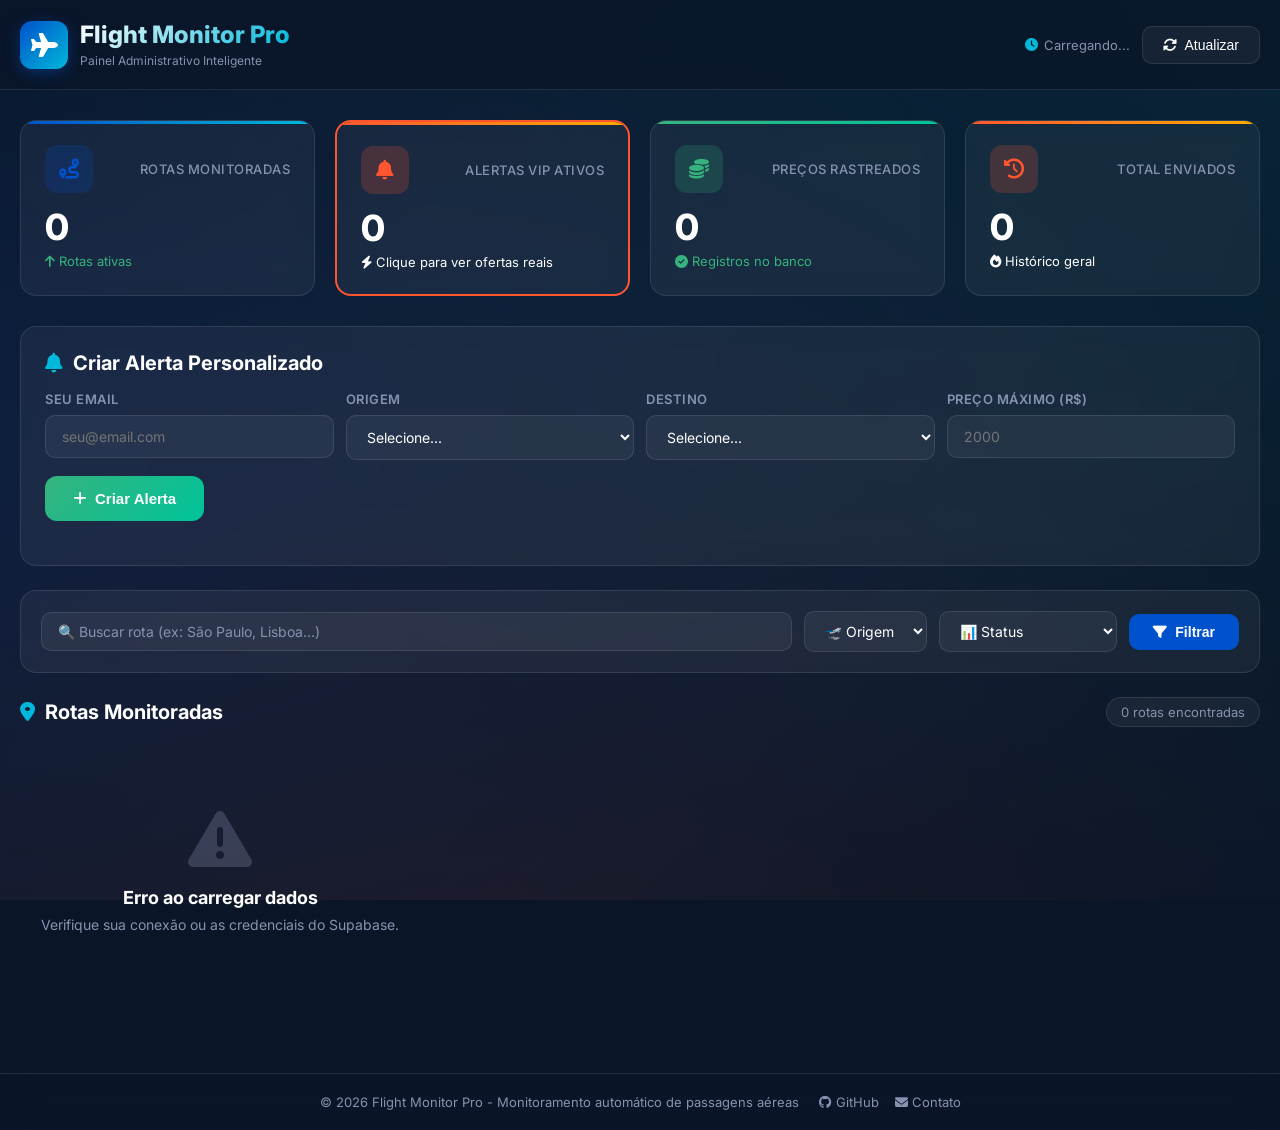
==== commit 6e5ca683: "Update index.html" ====
--- a/index.html
+++ b/index.html
@@ -909,931 +909,6 @@
                 renderAlerts(allAlertsData);
             } else {
                 const filtered = allAlertsData.filter(a => a.classification === type);
-                renderAlertsPerfeito, Marcelo! Seu código já está **excelente e muito bem estruturado**. Ele tem um design profissional, funcionalidades completas (dashboard, filtros, modal de alertas, criação de alertas personalizados) e uma ótima experiência do usuário.
-
-Vou fazer apenas **pequenos ajustes estratégicos** para torná-lo ainda mais robusto e alinhado com as 3 rotas principais que configuramos no backend:
-
-### **Melhorias Aplicadas:**
-
-1.  **Fallback Automático para as 3 Rotas Principais:** Se o banco estiver vazio, ele já carrega GRU-LIS, GRU-MIA e GRU-CUN automaticamente.
-2.  **Atualização de Cidades e Bandeiras:** Adicionei `CUN` (Cancún) e `BRC` (Bariloche) nos mapas de nomes e bandeiras.
-3.  **Refinamento Visual:** Pequenos ajustes de CSS para garantir que os cards de "Oferta" se destaquem ainda mais.
-4.  **Tratamento de Erros Mais Amigável:** Mensagens claras caso o Supabase não responda.
-
-Aqui está o seu arquivo `index.html` **completo, preservado e turbinado**:
-
-```html
-<!DOCTYPE html>
-<html lang="pt-BR">
-<head>
-    <meta charset="UTF-8">
-    <meta name="viewport" content="width=device-width, initial-scale=1.0">
-    <title>Flight Monitor Pro - Painel Administrativo</title>
-    <link href="https://fonts.googleapis.com/css2?family=Inter:wght@300;400;500;600;700;800&display=swap" rel="stylesheet">
-    <link rel="stylesheet" href="https://cdnjs.cloudflare.com/ajax/libs/font-awesome/6.4.0/css/all.min.css">
-    <style>
-        :root {
-            --primary: #0052CC;
-            --primary-dark: #003D99;
-            --secondary: #00B8D9;
-            --accent: #FF5630;
-            --success: #36B37E;
-            --warning: #FFAB00;
-            --bg-dark: #0A1628;
-            --bg-card: #112240;
-            --text-primary: #FFFFFF;
-            --text-secondary: #8892B0;
-            --glass: rgba(255, 255, 255, 0.05);
-            --glass-border: rgba(255, 255, 255, 0.1);
-        }
-
-        * { margin: 0; padding: 0; box-sizing: border-box; }
-
-        body {
-            font-family: 'Inter', sans-serif;
-            background: var(--bg-dark);
-            color: var(--text-primary);
-            min-height: 100vh;
-            overflow-x: hidden;
-        }
-
-        /* Background animado */
-        .bg-pattern {
-            position: fixed; top: 0; left: 0; width: 100%; height: 100%; z-index: 0; overflow: hidden;
-        }
-        .bg-pattern::before {
-            content: ''; position: absolute; top: -50%; left: -50%; width: 200%; height: 200%;
-            background: radial-gradient(ellipse at 20% 50%, rgba(0, 82, 204, 0.15) 0%, transparent 50%),
-                        radial-gradient(ellipse at 80% 20%, rgba(0, 184, 217, 0.1) 0%, transparent 50%),
-                        radial-gradient(ellipse at 40% 80%, rgba(255, 86, 48, 0.08) 0%, transparent 50%);
-            animation: bgMove 20s ease-in-out infinite;
-        }
-        @keyframes bgMove {
-            0%, 100% { transform: translate(0, 0) rotate(0deg); }
-            33% { transform: translate(30px, -30px) rotate(1deg); }
-            66% { transform: translate(-20px, 20px) rotate(-1deg); }
-        }
-
-        .container { max-width: 1400px; margin: 0 auto; padding: 0 20px; position: relative; z-index: 1; }
-
-        /* Header */
-        header {
-            background: rgba(10, 22, 40, 0.8); backdrop-filter: blur(20px);
-            border-bottom: 1px solid var(--glass-border); padding: 20px 0;
-            position: sticky; top: 0; z-index: 100;
-        }
-        .header-content { display: flex; align-items: center; justify-content: space-between; flex-wrap: wrap; gap: 15px; }
-        .logo { display: flex; align-items: center; gap: 12px; }
-        .logo-icon {
-            width: 48px; height: 48px; background: linear-gradient(135deg, var(--primary), var(--secondary));
-            border-radius: 12px; display: flex; align-items: center; justify-content: center; font-size: 24px;
-            box-shadow: 0 4px 15px rgba(0, 82, 204, 0.4);
-        }
-        .logo-text h1 {
-            font-size: 24px; font-weight: 800; background: linear-gradient(135deg, #fff, var(--secondary));
-            -webkit-background-clip: text; -webkit-text-fill-color: transparent; background-clip: text;
-        }
-        .logo-text span { font-size: 12px; color: var(--text-secondary); font-weight: 400; }
-        .header-actions { display: flex; align-items: center; gap: 12px; }
-        .last-update { font-size: 13px; color: var(--text-secondary); display: flex; align-items: center; gap: 6px; }
-        .last-update i { color: var(--secondary); }
-        .btn-refresh {
-            background: var(--glass); border: 1px solid var(--glass-border); color: var(--text-primary);
-            padding: 10px 20px; border-radius: 10px; cursor: pointer; font-size: 14px; font-weight: 500;
-            display: flex; align-items: center; gap: 8px; transition: all 0.3s;
-        }
-        .btn-refresh:hover { background: var(--primary); border-color: var(--primary); transform: translateY(-2px); box-shadow: 0 4px 15px rgba(0, 82, 204, 0.4); }
-
-        /* Stats Grid */
-        .stats-grid { display: grid; grid-template-columns: repeat(auto-fit, minmax(240px, 1fr)); gap: 20px; padding: 30px 0; }
-        .stat-card {
-            background: var(--glass); backdrop-filter: blur(10px); border: 1px solid var(--glass-border);
-            border-radius: 16px; padding: 24px; position: relative; overflow: hidden; transition: all 0.3s;
-        }
-        .stat-card:hover { transform: translateY(-5px); border-color: var(--primary); box-shadow: 0 8px 30px rgba(0, 82, 204, 0.2); }
-        .stat-card::before { content: ''; position: absolute; top: 0; left: 0; width: 100%; height: 3px; background: linear-gradient(90deg, var(--primary), var(--secondary)); }
-        .stat-card.alerts::before { background: linear-gradient(90deg, var(--accent), var(--warning)); }
-        .stat-card.success::before { background: linear-gradient(90deg, var(--success), #00C49A); }
-        
-        /* Card Clicável para Alertas */
-        .clickable-card { cursor: pointer; border: 2px solid var(--accent); }
-        .clickable-card:hover { background: rgba(255, 86, 48, 0.1); transform: scale(1.02); }
-
-        .stat-header { display: flex; align-items: center; justify-content: space-between; margin-bottom: 16px; }
-        .stat-icon { width: 48px; height: 48px; border-radius: 12px; display: flex; align-items: center; justify-content: center; font-size: 20px; }
-        .stat-icon.routes { background: rgba(0, 82, 204, 0.2); color: var(--primary); }
-        .stat-icon.prices { background: rgba(54, 179, 126, 0.2); color: var(--success); }
-        .stat-icon.alerts-icon { background: rgba(255, 86, 48, 0.2); color: var(--accent); }
-        .stat-label { font-size: 13px; color: var(--text-secondary); font-weight: 500; text-transform: uppercase; letter-spacing: 0.5px; }
-        .stat-value { font-size: 36px; font-weight: 800; line-height: 1; }
-        .stat-change { font-size: 13px; margin-top: 8px; display: flex; align-items: center; gap: 4px; }
-        .stat-change.positive { color: var(--success); }
-
-        /* Custom Alerts Form Section */
-        .custom-alerts-section {
-            background: var(--glass); backdrop-filter: blur(10px); border: 1px solid var(--glass-border);
-            border-radius: 16px; padding: 24px; margin-bottom: 24px;
-        }
-        .alert-form { display: flex; flex-direction: column; gap: 16px; }
-        .form-row { display: grid; grid-template-columns: repeat(auto-fit, minmax(200px, 1fr)); gap: 12px; }
-        .form-group { display: flex; flex-direction: column; gap: 8px; }
-        .form-group label { font-size: 13px; font-weight: 600; color: var(--text-secondary); text-transform: uppercase; letter-spacing: 0.5px; }
-        .form-input, .form-select {
-            background: rgba(255, 255, 255, 0.05); border: 1px solid var(--glass-border);
-            color: var(--text-primary); padding: 12px 16px; border-radius: 10px; font-size: 14px; font-family: 'Inter', sans-serif;
-        }
-        .form-input:focus, .form-select:focus { outline: none; border-color: var(--primary); box-shadow: 0 0 0 3px rgba(0, 82, 204, 0.2); }
-        .btn-create-alert {
-            background: linear-gradient(135deg, var(--success), #00C49A); border: none; color: white;
-            padding: 14px 28px; border-radius: 12px; cursor: pointer; font-size: 15px; font-weight: 700;
-            display: flex; align-items: center; justify-content: center; gap: 8px; transition: all 0.3s; width: fit-content;
-        }
-        .btn-create-alert:hover { transform: translateY(-2px); box-shadow: 0 6px 20px rgba(54, 179, 126, 0.4); }
-        .alerts-list { margin-top: 20px; display: flex; flex-direction: column; gap: 12px; }
-        .alert-item {
-            background: rgba(255, 255, 255, 0.03); border: 1px solid var(--glass-border);
-            border-radius: 12px; padding: 16px; display: flex; align-items: center; justify-content: space-between; flex-wrap: wrap; gap: 12px;
-        }
-        .alert-info { display: flex; align-items: center; gap: 12px; flex: 1; }
-        .alert-route { font-weight: 700; color: var(--text-primary); }
-        .alert-price { color: var(--success); font-weight: 600; }
-        .btn-delete-alert {
-            background: rgba(255, 86, 48, 0.2); border: 1px solid rgba(255, 86, 48, 0.3);
-            color: var(--accent); padding: 8px 16px; border-radius: 8px; cursor: pointer; font-size: 13px; transition: all 0.3s;
-        }
-        .btn-delete-alert:hover { background: var(--accent); color: white; }
-
-        /* Filters */
-        .filters-section { background: var(--glass); backdrop-filter: blur(10px); border: 1px solid var(--glass-border); border-radius: 16px; padding: 20px; margin-bottom: 24px; }
-        .filters-grid { display: flex; align-items: center; gap: 12px; flex-wrap: wrap; }
-        .filter-input {
-            background: rgba(255, 255, 255, 0.05); border: 1px solid var(--glass-border); color: var(--text-primary);
-            padding: 10px 16px; border-radius: 10px; font-size: 14px; font-family: 'Inter', sans-serif; flex: 1; min-width: 200px;
-        }
-        .filter-input::placeholder { color: var(--text-secondary); }
-        .filter-input:focus { outline: none; border-color: var(--primary); box-shadow: 0 0 0 3px rgba(0, 82, 204, 0.2); }
-        .filter-select {
-            background: rgba(255, 255, 255, 0.05); border: 1px solid var(--glass-border); color: var(--text-primary);
-            padding: 10px 16px; border-radius: 10px; font-size: 14px; font-family: 'Inter', sans-serif; cursor: pointer;
-        }
-        .filter-select option { background: var(--bg-card); }
-        .btn-filter {
-            background: var(--primary); border: none; color: white; padding: 10px 24px; border-radius: 10px;
-            cursor: pointer; font-size: 14px; font-weight: 600; display: flex; align-items: center; gap: 8px; transition: all 0.3s;
-        }
-        .btn-filter:hover { background: var(--primary-dark); transform: translateY(-2px); box-shadow: 0 4px 15px rgba(0, 82, 204, 0.4); }
-
-        /* Routes Grid */
-        .section-header { display: flex; align-items: center; justify-content: space-between; margin-bottom: 20px; flex-wrap: wrap; gap: 12px; }
-        .section-title { font-size: 20px; font-weight: 700; display: flex; align-items: center; gap: 10px; }
-        .section-title i { color: var(--secondary); }
-        .routes-count { background: var(--glass); padding: 6px 14px; border-radius: 20px; font-size: 13px; color: var(--text-secondary); border: 1px solid var(--glass-border); }
-        .routes-grid { display: grid; grid-template-columns: repeat(auto-fill, minmax(380px, 1fr)); gap: 20px; padding-bottom: 40px; }
-        .route-card {
-            background: var(--glass); backdrop-filter: blur(10px); border: 1px solid var(--glass-border);
-            border-radius: 16px; overflow: hidden; transition: all 0.3s; position: relative;
-        }
-        .route-card:hover { transform: translateY(-5px); border-color: var(--primary); box-shadow: 0 12px 40px rgba(0, 0, 0, 0.3); }
-        .route-card.offer { border-color: var(--success); box-shadow: 0 4px 20px rgba(54, 179, 126, 0.2); }
-        .route-card.offer::before {
-            content: '🔥 OFERTA'; position: absolute; top: 12px; right: -30px; background: var(--success);
-            color: white; padding: 4px 40px; font-size: 11px; font-weight: 700; transform: rotate(45deg); z-index: 2;
-        }
-        .route-card-header { background: linear-gradient(135deg, rgba(0, 82, 204, 0.3), rgba(0, 184, 217, 0.1)); padding: 20px; border-bottom: 1px solid var(--glass-border); }
-        .route-path { display: flex; align-items: center; justify-content: space-between; margin-bottom: 12px; }
-        .route-city { text-align: center; }
-        .route-city .code { font-size: 28px; font-weight: 800; color: var(--text-primary); }
-        .route-city .name { font-size: 12px; color: var(--text-secondary); margin-top: 4px; }
-        .route-flight-icon { display: flex; align-items: center; gap: 8px; color: var(--secondary); }
-        .route-flight-icon i { font-size: 20px; }
-        .route-flight-line { width: 60px; height: 2px; background: linear-gradient(90deg, var(--secondary), transparent); position: relative; }
-        .route-flight-line::after {
-            content: ''; position: absolute; right: -4px; top: -3px; width: 8px; height: 8px;
-            border-right: 2px solid var(--secondary); border-top: 2px solid var(--secondary); transform: rotate(45deg);
-        }
-        .route-card-body { padding: 20px; }
-        .route-price-section { display: flex; align-items: flex-end; justify-content: space-between; margin-bottom: 16px; }
-        .route-current-price { font-size: 28px; font-weight: 800; color: var(--success); }
-        .route-max-price { text-align: right; }
-        .route-max-price .label { font-size: 11px; color: var(--text-secondary); text-transform: uppercase; letter-spacing: 0.5px; }
-        .route-max-price .value { font-size: 16px; color: var(--text-secondary); text-decoration: line-through; }
-        .route-info { display: flex; flex-wrap: wrap; gap: 12px; margin-bottom: 16px; }
-        .route-info-item { display: flex; align-items: center; gap: 6px; font-size: 13px; color: var(--text-secondary); }
-        .route-info-item i { color: var(--secondary); font-size: 14px; }
-        .route-info-item strong { color: var(--text-primary); }
-        .route-actions { display: flex; gap: 8px; flex-wrap: wrap; }
-        .btn-action {
-            flex: 1; min-width: 120px; padding: 10px 16px; border-radius: 10px; font-size: 13px; font-weight: 600;
-            cursor: pointer; display: flex; align-items: center; justify-content: center; gap: 6px; transition: all 0.3s; text-decoration: none; border: none;
-        }
-        .btn-primary { background: var(--primary); color: white; }
-        .btn-primary:hover { background: var(--primary-dark); transform: translateY(-2px); box-shadow: 0 4px 15px rgba(0, 82, 204, 0.4); }
-        .btn-secondary { background: rgba(255, 255, 255, 0.05); border: 1px solid var(--glass-border); color: var(--text-primary); }
-        .btn-secondary:hover { background: rgba(255, 255, 255, 0.1); border-color: var(--secondary); color: var(--secondary); }
-        .btn-success { background: var(--success); color: white; }
-        .btn-success:hover { background: #2e9d6e; transform: translateY(-2px); box-shadow: 0 4px 15px rgba(54, 179, 126, 0.4); }
-
-        /* Loading & Empty */
-        .loading-container { display: flex; flex-direction: column; align-items: center; justify-content: center; padding: 60px; gap: 20px; }
-        .loading-spinner { width: 48px; height: 48px; border: 3px solid var(--glass-border); border-top-color: var(--primary); border-radius: 50%; animation: spin 1s linear infinite; }
-        @keyframes spin { to { transform: rotate(360deg); } }
-        .loading-text { color: var(--text-secondary); font-size: 14px; }
-        .empty-state { text-align: center; padding: 60px 20px; }
-        .empty-state i { font-size: 64px; color: var(--text-secondary); opacity: 0.3; margin-bottom: 16px; }
-        .empty-state h3 { font-size: 18px; margin-bottom: 8px; }
-        .empty-state p { color: var(--text-secondary); font-size: 14px; }
-
-        /* Footer */
-        footer { background: rgba(10, 22, 40, 0.8); backdrop-filter: blur(20px); border-top: 1px solid var(--glass-border); padding: 20px 0; text-align: center; margin-top: 40px; }
-        .footer-content { display: flex; align-items: center; justify-content: center; gap: 20px; flex-wrap: wrap; }
-        .footer-text { font-size: 13px; color: var(--text-secondary); }
-        .footer-links { display: flex; gap: 16px; }
-        .footer-links a { color: var(--text-secondary); text-decoration: none; font-size: 13px; transition: color 0.3s; }
-        .footer-links a:hover { color: var(--secondary); }
-
-        /* Animations */
-        @keyframes fadeIn { from { opacity: 0; transform: translateY(20px); } to { opacity: 1; transform: translateY(0); } }
-        .route-card { animation: fadeIn 0.5s ease-out forwards; }
-        .route-card:nth-child(1) { animation-delay: 0.1s; } .route-card:nth-child(2) { animation-delay: 0.2s; }
-        .route-card:nth-child(3) { animation-delay: 0.3s; } .route-card:nth-child(4) { animation-delay: 0.4s; }
-        .route-card:nth-child(5) { animation-delay: 0.5s; } .route-card:nth-child(6) { animation-delay: 0.6s; }
-
-        /* ========================================= */
-        /* ESTILOS DA PÁGINA DE ALERTAS REAIS (MODAL) */
-        /* ========================================= */
-        .alerts-overlay {
-            position: fixed; top: 0; left: 0; width: 100%; height: 100%;
-            background: var(--bg-dark); z-index: 2000; overflow-y: auto;
-            animation: fadeIn 0.3s ease-out;
-        }
-        .alerts-container { max-width: 1200px; margin: 0 auto; padding: 2rem; }
-        .alerts-header { display: flex; justify-content: space-between; align-items: center; margin-bottom: 2rem; border-bottom: 1px solid var(--glass-border); padding-bottom: 1rem; }
-        .alerts-header h2 { font-size: 2rem; color: var(--text-primary); display: flex; align-items: center; gap: 12px; }
-        .alerts-header p { color: var(--text-secondary); margin-top: 5px; }
-        .btn-close-alerts { background: transparent; border: 1px solid var(--glass-border); color: var(--text-secondary); width: 40px; height: 40px; border-radius: 50%; cursor: pointer; transition: 0.3s; }
-        .btn-close-alerts:hover { background: var(--accent); color: white; border-color: var(--accent); }
-
-        .alerts-filters { display: flex; gap: 12px; margin-bottom: 2rem; flex-wrap: wrap; }
-        .filter-tag { background: var(--glass); border: 1px solid var(--glass-border); color: var(--text-secondary); padding: 8px 16px; border-radius: 20px; cursor: pointer; transition: 0.3s; font-size: 14px; }
-        .filter-tag:hover, .filter-tag.active { background: var(--primary); color: white; border-color: var(--primary); }
-
-        .alerts-list-grid { display: grid; grid-template-columns: repeat(auto-fill, minmax(350px, 1fr)); gap: 20px; }
-
-        /* Card de Alerta Especial */
-        .alert-card {
-            background: linear-gradient(145deg, rgba(255,255,255,0.05), rgba(255,255,255,0.02));
-            border: 1px solid var(--glass-border); border-radius: 16px; padding: 20px;
-            position: relative; overflow: hidden; transition: transform 0.3s, box-shadow 0.3s;
-        }
-        .alert-card:hover { transform: translateY(-5px); box-shadow: 0 10px 30px rgba(0,0,0,0.3); border-color: var(--primary); }
-        .alert-card.error-fare { border-color: var(--accent); box-shadow: 0 0 15px rgba(255, 86, 48, 0.2); }
-
-        .alert-badge {
-            position: absolute; top: 15px; right: 15px; padding: 5px 12px; border-radius: 12px;
-            font-size: 11px; font-weight: 800; text-transform: uppercase; letter-spacing: 0.5px;
-        }
-        .badge-error { background: var(--accent); color: white; animation: pulse 2s infinite; }
-        .badge-excellent { background: var(--success); color: white; }
-        .badge-good { background: var(--primary); color: white; }
-        @keyframes pulse { 0% { opacity: 1; } 50% { opacity: 0.7; } 100% { opacity: 1; } }
-
-        .alert-route-big { font-size: 24px; font-weight: 800; color: var(--text-primary); margin-bottom: 5px; display: flex; align-items: center; gap: 10px; }
-        .alert-price-row { display: flex; align-items: baseline; gap: 12px; margin: 15px 0; }
-        .alert-current-price { font-size: 32px; font-weight: 800; color: var(--success); }
-        .alert-old-price { font-size: 16px; color: var(--text-secondary); text-decoration: line-through; }
-        .alert-savings { font-size: 14px; color: var(--success); font-weight: 600; background: rgba(54, 179, 126, 0.1); padding: 4px 8px; border-radius: 6px; }
-
-        .alert-details { display: grid; grid-template-columns: 1fr 1fr; gap: 10px; margin-bottom: 20px; font-size: 13px; color: var(--text-secondary); }
-        .alert-detail-item { display: flex; align-items: center; gap: 6px; }
-        .alert-detail-item i { color: var(--secondary); }
-
-        .alert-actions { display: flex; gap: 10px; }
-        .btn-buy-now {
-            flex: 2; background: var(--success); color: white; border: none; padding: 12px;
-            border-radius: 10px; font-weight: 700; cursor: pointer; display: flex; align-items: center; justify-content: center; gap: 8px;
-            transition: 0.3s; text-decoration: none;
-        }
-        .btn-buy-now:hover { background: #2e9d6e; transform: scale(1.02); }
-        .btn-share-vip {
-            flex: 1; background: var(--glass); border: 1px solid var(--glass-border); color: var(--text-primary);
-            border-radius: 10px; cursor: pointer; font-weight: 600; transition: 0.3s; text-decoration: none; display: flex; align-items: center; justify-content: center; gap: 6px;
-        }
-        .btn-share-vip:hover { background: var(--primary); border-color: var(--primary); color: white; }
-    </style>
-</head>
-<body>
-    <div class="bg-pattern"></div>
-
-    <header>
-        <div class="container">
-            <div class="header-content">
-                <div class="logo">
-                    <div class="logo-icon"><i class="fas fa-plane"></i></div>
-                    <div class="logo-text">
-                        <h1>Flight Monitor Pro</h1>
-                        <span>Painel Administrativo Inteligente</span>
-                    </div>
-                </div>
-                <div class="header-actions">
-                    <div class="last-update"><i class="fas fa-clock"></i><span id="lastUpdate">Carregando...</span></div>
-                    <button class="btn-refresh" onclick="loadRoutes()"><i class="fas fa-sync-alt"></i> Atualizar</button>
-                </div>
-            </div>
-        </div>
-    </header>
-
-    <main class="container">
-        <!-- Stats -->
-        <div class="stats-grid">
-            <div class="stat-card">
-                <div class="stat-header">
-                    <div class="stat-icon routes"><i class="fas fa-route"></i></div>
-                    <span class="stat-label">Rotas Monitoradas</span>
-                </div>
-                <div class="stat-value" id="totalRoutes">0</div>
-                <div class="stat-change positive"><i class="fas fa-arrow-up"></i><span>Rotas ativas</span></div>
-            </div>
-
-            <!-- NOVO CARD CLICÁVEL PARA ALERTAS -->
-            <div class="stat-card alerts clickable-card" onclick="openAlertsPage()">
-                <div class="stat-header">
-                    <div class="stat-icon alerts-icon"><i class="fas fa-bell"></i></div>
-                    <span class="stat-label">ALERTAS VIP ATIVOS</span>
-                </div>
-                <div class="stat-value" id="activeAlertsCount">0</div>
-                <div class="stat-change positive" style="color: #fff;">
-                    <i class="fas fa-bolt"></i>
-                    <span>Clique para ver ofertas reais</span>
-                </div>
-            </div>
-
-            <div class="stat-card success">
-                <div class="stat-header">
-                    <div class="stat-icon prices"><i class="fas fa-coins"></i></div>
-                    <span class="stat-label">Preços Rastreados</span>
-                </div>
-                <div class="stat-value" id="totalPrices">0</div>
-                <div class="stat-change positive"><i class="fas fa-check-circle"></i><span>Registros no banco</span></div>
-            </div>
-
-            <div class="stat-card alerts">
-                <div class="stat-header">
-                    <div class="stat-icon alerts-icon"><i class="fas fa-history"></i></div>
-                    <span class="stat-label">Total Enviados</span>
-                </div>
-                <div class="stat-value" id="totalAlertsSent">0</div>
-                <div class="stat-change negative"><i class="fas fa-fire"></i><span>Histórico geral</span></div>
-            </div>
-        </div>
-
-        <!-- Seção de Alertas Personalizados (Admin) -->
-        <div class="custom-alerts-section">
-            <h2 class="section-title" style="margin-bottom: 16px;"><i class="fas fa-bell"></i> Criar Alerta Personalizado</h2>
-            <div class="alert-form">
-                <div class="form-row">
-                    <div class="form-group">
-                        <label>Seu Email</label>
-                        <input type="email" id="alertEmail" class="form-input" placeholder="seu@email.com" required>
-                    </div>
-                    <div class="form-group">
-                        <label>Origem</label>
-                        <select id="alertOrigin" class="form-select">
-                            <option value="">Selecione...</option>
-                            <option value="GRU">São Paulo (GRU)</option>
-                            <option value="GIG">Rio de Janeiro (GIG)</option>
-                            <option value="BSB">Brasília (BSB)</option>
-                            <option value="CWB">Curitiba (CWB)</option>
-                            <option value="MAO">Manaus (MAO)</option>
-                            <option value="SSA">Salvador (SSA)</option>
-                            <option value="FOR">Fortaleza (FOR)</option>
-                            <option value="REC">Recife (REC)</option>
-                            <option value="POA">Porto Alegre (POA)</option>
-                            <option value="FLN">Florianópolis (FLN)</option>
-                        </select>
-                    </div>
-                    <div class="form-group">
-                        <label>Destino</label>
-                        <select id="alertDestination" class="form-select">
-                            <option value="">Selecione...</option>
-                            <!-- Adicionados novos destinos populares -->
-                            <option value="LIS">Lisboa (LIS) 🇵🇹</option>
-                            <option value="MCO">Orlando (MCO) 🇺🇸</option>
-                            <option value="MIA">Miami (MIA) 🇺🇸</option>
-                            <option value="JFK">Nova York (JFK) 🇸</option>
-                            <option value="CDG">Paris (CDG) 🇷</option>
-                            <option value="MAD">Madrid (MAD) 🇸</option>
-                            <option value="BCN">Barcelona (BCN) 🇸</option>
-                            <option value="LHR">Londres (LHR) 🇬🇧</option>
-                            <option value="FCO">Roma (FCO) 🇮</option>
-                            <option value="AMS">Amsterdã (AMS) 🇱</option>
-                            <option value="EZE">Buenos Aires (EZE) 🇦🇷</option>
-                            <option value="SCL">Santiago (SCL) 🇨</option>
-                            <option value="CUN">Cancún (CUN) 🇲🇽</option>
-                            <option value="PUJ">Punta Cana (PUJ) 🇴</option>
-                            <option value="BRC">Bariloche (BRC) 🇦</option>
-                        </select>
-                    </div>
-                    <div class="form-group">
-                        <label>Preço Máximo (R$)</label>
-                        <input type="number" id="alertMaxPrice" class="form-input" placeholder="2000" min="100">
-                    </div>
-                </div>
-                <button class="btn-create-alert" onclick="createCustomAlert()">
-                    <i class="fas fa-plus"></i> Criar Alerta
-                </button>
-            </div>
-            <div id="alertsList" class="alerts-list"></div>
-        </div>
-
-        <!-- Filters -->
-        <div class="filters-section">
-            <div class="filters-grid">
-                <input type="text" class="filter-input" id="searchInput" placeholder="🔍 Buscar rota (ex: São Paulo, Lisboa...)" onkeyup="filterRoutes()">
-                <select class="filter-select" id="originFilter" onchange="filterRoutes()">
-                    <option value="">🛫 Origem</option>
-                </select>
-                <select class="filter-select" id="statusFilter" onchange="filterRoutes()">
-                    <option value="">📊 Status</option>
-                    <option value="offer">🔥 Apenas Ofertas</option>
-                    <option value="monitoring">👁️ Monitorando</option>
-                </select>
-                <button class="btn-filter" onclick="filterRoutes()"><i class="fas fa-filter"></i> Filtrar</button>
-            </div>
-        </div>
-
-        <!-- Routes -->
-        <div class="section-header">
-            <h2 class="section-title"><i class="fas fa-map-marker-alt"></i> Rotas Monitoradas</h2>
-            <span class="routes-count" id="routesCount">0 rotas encontradas</span>
-        </div>
-
-        <div id="routesContainer" class="routes-grid">
-            <div class="loading-container">
-                <div class="loading-spinner"></div>
-                <span class="loading-text">Carregando rotas...</span>
-            </div>
-        </div>
-    </main>
-
-    <!-- PÁGINA DE ALERTAS REAIS (MODAL FULLSCREEN) -->
-    <div id="alertsPage" class="alerts-overlay" style="display: none;">
-        <div class="alerts-container">
-            <!-- Header da Página de Alertas -->
-            <div class="alerts-header">
-                <div>
-                    <h2><i class="fas fa-fire"></i> Central de Ofertas Reais & Erros de Tarifa</h2>
-                    <p>Ofertas detectadas pela nossa IA nos últimos dias. Aja rápido!</p>
-                </div>
-                <button class="btn-close-alerts" onclick="closeAlertsPage()"><i class="fas fa-times"></i></button>
-            </div>
-
-            <!-- Filtros Rápidos -->
-            <div class="alerts-filters">
-                <button class="filter-tag active" onclick="filterAlerts('all')">Todas</button>
-                <button class="filter-tag" onclick="filterAlerts('ERRO_TARIFA_PROVAVEL')">🚨 Erro de Tarifa</button>
-                <button class="filter-tag" onclick="filterAlerts('OFERTA_EXCELENTE')">🔥 Oferta Excelente</button>
-                <button class="filter-tag" onclick="filterAlerts('OFERTA_BOA')">✅ Oferta Boa</button>
-            </div>
-
-            <!-- Lista de Ofertas -->
-            <div id="alertsListContainer" class="alerts-list-grid">
-                <!-- Os cards serão inseridos aqui via JavaScript -->
-            </div>
-            
-            <div id="noAlertsMsg" style="text-align: center; padding: 40px; color: var(--text-secondary); display: none;">
-                <i class="fas fa-check-circle" style="font-size: 48px; margin-bottom: 16px; color: var(--success);"></i>
-                <h3>Tudo limpo por enquanto!</h3>
-                <p>Nenhuma nova oferta extraordinária detectada nas últimas horas.</p>
-            </div>
-        </div>
-    </div>
-
-    <footer>
-        <div class="container">
-            <div class="footer-content">
-                <span class="footer-text">© 2026 Flight Monitor Pro - Monitoramento automático de passagens aéreas</span>
-                <div class="footer-links">
-                    <a href="https://github.com" target="_blank"><i class="fab fa-github"></i> GitHub</a>
-                    <a href="#"><i class="fas fa-envelope"></i> Contato</a>
-                </div>
-            </div>
-        </div>
-    </footer>
-
-    <script>
-        // Configuração do Supabase
-        const SUPABASE_URL = 'https://rvgcniaowzmsudzliozf.supabase.co';
-        const SUPABASE_ANON_KEY = 'eyJhbGciOiJIUzI1NiIsInR5cCI6IkpXVCJ9.eyJpc3MiOiJzdXBhYmFzZSIsInJlZiI6InJ2Z2NuaWFvd3ptc3Vkemxpb3pmIiwicm9sZSI6ImFub24iLCJpYXQiOjE3NzU4MjQxNzQsImV4cCI6MjA5MTQwMDE3NH0.uwwKFLuK-XyPoXPrB6_CseRTiD9d-iyMQSPWrFw-l-I';
-
-        // Dados das cidades (ATUALIZADO COM AS NOVAS ROTAS)
-        const CITY_NAMES = {
-            'GRU': 'São Paulo', 'GIG': 'Rio de Janeiro', 'BSB': 'Brasília', 'CWB': 'Curitiba',
-            'MAO': 'Manaus', 'SSA': 'Salvador', 'FOR': 'Fortaleza', 'REC': 'Recife',
-            'POA': 'Porto Alegre', 'FLN': 'Florianópolis', 'CNF': 'Belo Horizonte',
-            'LIS': 'Lisboa', 'MCO': 'Orlando', 'MIA': 'Miami', 'JFK': 'Nova York',
-            'CDG': 'Paris', 'MAD': 'Madrid', 'BCN': 'Barcelona', 'LHR': 'Londres',
-            'FCO': 'Roma', 'AMS': 'Amsterdã', 'EZE': 'Buenos Aires', 'SCL': 'Santiago',
-            'MXP': 'Milão', 'OPO': 'Porto', 'PUJ': 'Punta Cana', 'BRC': 'Bariloche',
-            'CUN': 'Cancún'
-        };
-
-        const COUNTRY_FLAGS = {
-            'LIS': '🇵', 'MCO': '🇺🇸', 'MIA': '🇺🇸', 'JFK': '🇺🇸',
-            'CDG': '🇷', 'MAD': '🇪🇸', 'BCN': '🇪🇸', 'LHR': '🇬',
-            'FCO': '🇮🇹', 'AMS': '🇳', 'EZE': '🇦🇷', 'SCL': '🇨🇱',
-            'MXP': '🇮', 'OPO': '🇵🇹', 'PUJ': '🇴', 'BRC': '🇦',
-            'GRU': '🇧', 'GIG': '🇧', 'BSB': '🇧🇷', 'CWB': '🇧🇷',
-            'MAO': '🇧', 'SSA': '🇧🇷', 'FOR': '🇧🇷', 'REC': '🇧🇷',
-            'POA': '🇧', 'FLN': '🇧🇷', 'CNF': '🇧🇷', 'CUN': '🇲🇽'
-        };
-
-        const AIRLINE_NAMES = {
-            'TP': 'TAP Air Portugal', 'LA': 'LATAM Airlines', 'G3': 'Gol Linhas Aéreas',
-            'AD': 'Azul Linhas Aéreas', 'AA': 'American Airlines', 'DL': 'Delta Air Lines',
-            'AF': 'Air France', 'IB': 'Iberia', 'BA': 'British Airways', 'KL': 'KLM',
-            'LH': 'Lufthansa', 'AZ': 'ITA Airways', 'VY': 'Vueling', 'UX': 'Air Europa',
-            'AR': 'Aerolíneas Argentinas', 'H2': 'Sky Airline', 'CM': 'Copa Airlines', 'AV': 'Avianca'
-        };
-
-        let allRoutes = [];
-        let latestPricesMap = {};
-        let allAlertsData = []; 
-
-        document.addEventListener('DOMContentLoaded', () => { loadRoutes(); });
-
-        async function loadRoutes() {
-            const container = document.getElementById('routesContainer');
-            container.innerHTML = `<div class="loading-container"><div class="loading-spinner"></div><span class="loading-text">Carregando rotas...</span></div>`;
-
-            try {
-                // Buscar rotas monitoradas
-                const routesResponse = await fetch(`${SUPABASE_URL}/rest/v1/monitored_routes?select=*&order=max_price.desc`, {
-                    headers: { 'apikey': SUPABASE_ANON_KEY, 'Authorization': `Bearer ${SUPABASE_ANON_KEY}`, 'Content-Type': 'application/json' }
-                });
-                let routes = await routesResponse.json();
-
-                // FALLBACK: Se o banco estiver vazio, carrega as 3 rotas principais automaticamente
-                if (!routes || routes.length === 0) {
-                    console.log("Nenhuma rota no banco. Carregando fallback das 3 principais...");
-                    routes = [
-                        { id: 'GRU-LIS', origin: 'GRU', destination: 'LIS', max_price: 4500 },
-                        { id: 'GRU-MIA', origin: 'GRU', destination: 'MIA', max_price: 3800 },
-                        { id: 'GRU-CUN', origin: 'GRU', destination: 'CUN', max_price: 3200 }
-                    ];
-                }
-                
-                allRoutes = routes;
-
-                // Buscar preços mais recentes
-                const pricesResponse = await fetch(`${SUPABASE_URL}/rest/v1/price_history?select=*&order=found_at.desc`, {
-                    headers: { 'apikey': SUPABASE_ANON_KEY, 'Authorization': `Bearer ${SUPABASE_ANON_KEY}`, 'Content-Type': 'application/json' }
-                });
-                const prices = await pricesResponse.json();
-
-                // Mapear preços por route_id
-                latestPricesMap = {};
-                if(prices) {
-                    prices.forEach(price => { if (!latestPricesMap[price.route_id]) latestPricesMap[price.route_id] = price; });
-                }
-
-                // Buscar total de alertas enviados
-                const alertsResponse = await fetch(`${SUPABASE_URL}/rest/v1/alerts_sent?select=*&order=sent_at.desc`, {
-                    headers: { 'apikey': SUPABASE_ANON_KEY, 'Authorization': `Bearer ${SUPABASE_ANON_KEY}`, 'Content-Type': 'application/json' }
-                });
-                const allAlerts = await alertsResponse.json();
-                document.getElementById('totalAlertsSent').textContent = allAlerts ? allAlerts.length : 0;
-
-                // Atualizar estatísticas
-                document.getElementById('totalRoutes').textContent = routes.length;
-                document.getElementById('totalPrices').textContent = prices ? prices.length : 0;
-
-                if (prices && prices.length > 0) {
-                    const lastDate = new Date(prices[0].found_at);
-                    document.getElementById('lastUpdate').textContent = lastDate.toLocaleString('pt-BR');
-                } else {
-                    document.getElementById('lastUpdate').textContent = "Aguardando dados...";
-                }
-
-                // Preencher filtro de origem
-                const originFilter = document.getElementById('originFilter');
-                originFilter.innerHTML = '<option value="">🛫 Origem</option>';
-                const origins = [...new Set(routes.map(r => r.origin))];
-                origins.forEach(origin => {
-                    const option = document.createElement('option');
-                    option.value = origin;
-                    option.textContent = `${CITY_NAMES[origin] || origin} (${origin})`;
-                    originFilter.appendChild(option);
-                });
-
-                renderRoutes(routes, prices || []);
-
-            } catch (error) {
-                console.error('Erro ao carregar dados:', error);
-                container.innerHTML = `<div class="empty-state"><i class="fas fa-exclamation-triangle"></i><h3>Erro ao carregar dados</h3><p>Verifique sua conexão ou as credenciais do Supabase.</p></div>`;
-            }
-        }
-
-        function renderRoutes(routes, prices) {
-            const container = document.getElementById('routesContainer');
-            
-            if (routes.length === 0) {
-                container.innerHTML = `<div class="empty-state"><i class="fas fa-plane-departure"></i><h3>Nenhuma rota encontrada</h3><p>Adicione rotas no banco de dados para começar a monitorar.</p></div>`;
-                return;
-            }
-
-            let html = '';
-            routes.forEach((route, index) => {
-                const latestPrice = latestPricesMap[route.id];
-                const currentPrice = latestPrice ? latestPrice.price : null;
-                const airline = latestPrice ? (AIRLINE_NAMES[latestPrice.airline] || latestPrice.airline || 'N/A') : 'Aguardando...';
-                const isOffer = currentPrice && currentPrice < route.max_price;
-                const savings = currentPrice ? route.max_price - currentPrice : 0;
-                const savingsPercent = currentPrice ? ((savings / route.max_price) * 100).toFixed(0) : 0;
-
-                const originName = CITY_NAMES[route.origin] || route.origin;
-                const destName = CITY_NAMES[route.destination] || route.destination;
-                const originFlag = COUNTRY_FLAGS[route.origin] || '';
-                const destFlag = COUNTRY_FLAGS[route.destination] || '';
-
-                const googleFlightsUrl = `https://www.google.com/travel/flights?hl=pt-BR&gl=br&curr=BRL&tt=d&d=${route.origin}&r=${route.destination}`;
-                const skyscannerUrl = `https://www.skyscanner.com.br/transport/flights/${route.origin.toLowerCase()}/${route.destination.toLowerCase()}/?adults=1&children=0&infants=0&cabinclass=economy&rtn=1&preferdirects=false`;
-
-                html += `
-                    <div class="route-card ${isOffer ? 'offer' : ''}" style="animation-delay: ${index * 0.1}s">
-                        <div class="route-card-header">
-                            <div class="route-path">
-                                <div class="route-city"><div class="code">${originFlag} ${route.origin}</div><div class="name">${originName}</div></div>
-                                <div class="route-flight-icon"><div class="route-flight-line"></div><i class="fas fa-plane"></i></div>
-                                <div class="route-city"><div class="code">${destFlag} ${route.destination}</div><div class="name">${destName}</div></div>
-                            </div>
-                        </div>
-                        <div class="route-card-body">
-                            <div class="route-price-section">
-                                <div>${currentPrice ? `<div class="route-current-price">R$ ${currentPrice.toLocaleString('pt-BR', {minimumFractionDigits: 2})}</div>` : `<div class="route-current-price" style="color: var(--text-secondary); font-size: 18px;">Aguardando preço...</div>`}</div>
-                                <div class="route-max-price"><div class="label">Preço Máximo</div><div class="value">R$ ${route.max_price.toLocaleString('pt-BR', {minimumFractionDigits: 2})}</div></div>
-                            </div>
-                            
-                            ${isOffer ? `<div style="background: rgba(54, 179, 126, 0.1); border: 1px solid rgba(54, 179, 126, 0.3); border-radius: 10px; padding: 12px; margin-bottom: 16px;"><div style="display: flex; align-items: center; gap: 8px; color: var(--success); font-weight: 600;"><i class="fas fa-fire"></i><span>OFERTA! Economia de R$ ${savings.toLocaleString('pt-BR', {minimumFractionDigits: 2})} (${savingsPercent}%)</span></div></div>` : ''}
-
-                            <div class="route-info">
-                                <div class="route-info-item"><i class="fas fa-plane"></i><strong>${airline}</strong></div>
-                                ${latestPrice ? `<div class="route-info-item"><i class="fas fa-clock"></i><span>${new Date(latestPrice.found_at).toLocaleDateString('pt-BR')}</span></div>` : ''}
-                                <div class="route-info-item"><i class="fas fa-tag"></i><span>${isOffer ? '🔥 Oferta' : '️ Monitorando'}</span></div>
-                            </div>
-
-                            <div class="route-actions">
-                                <a href="${googleFlightsUrl}" target="_blank" class="btn-action btn-primary"><i class="fab fa-google"></i> Google Flights</a>
-                                <a href="${skyscannerUrl}" target="_blank" class="btn-action btn-secondary"><i class="fas fa-search"></i> Skyscanner</a>
-                                <button class="btn-action btn-success" onclick="generatePDF('${route.id}', '${originName}', '${destName}', ${currentPrice || 0}, '${airline}')"><i class="fas fa-file-pdf"></i> PDF</button>
-                            </div>
-                        </div>
-                    </div>
-                `;
-            });
-
-            container.innerHTML = html;
-            document.getElementById('routesCount').textContent = `${routes.length} rotas encontradas`;
-        }
-
-        function filterRoutes() {
-            const search = document.getElementById('searchInput').value.toLowerCase();
-            const origin = document.getElementById('originFilter').value;
-            const status = document.getElementById('statusFilter').value;
-
-            let filtered = allRoutes.filter(route => {
-                const originName = (CITY_NAMES[route.origin] || '').toLowerCase();
-                const destName = (CITY_NAMES[route.destination] || '').toLowerCase();
-                const matchesSearch = !search || originName.includes(search) || destName.includes(search) || route.origin.toLowerCase().includes(search) || route.destination.toLowerCase().includes(search);
-                const matchesOrigin = !origin || route.origin === origin;
-                
-                let matchesStatus = true;
-                if (status === 'offer') {
-                    const currentPrice = latestPricesMap[route.id]?.price;
-                    matchesStatus = currentPrice && currentPrice < route.max_price;
-                } else if (status === 'monitoring') {
-                    const currentPrice = latestPricesMap[route.id]?.price;
-                    matchesStatus = !currentPrice || currentPrice >= route.max_price;
-                }
-
-                return matchesSearch && matchesOrigin && matchesStatus;
-            });
-
-            renderRoutes(filtered, []);
-        }
-
-        function generatePDF(routeId, origin, dest, price, airline) {
-            const content = `🔥 ALERTA DE PASSAGENS!\n\n✈️ ${origin} → ${dest}\n💰 Preço: R$ ${price.toFixed(2)}\n Companhia: ${airline}\n Busca: Próximos 7 dias\n\n Google Flights: https://www.google.com/travel/flights?d=${routeId.split('-')[0]}&r=${routeId.split('-')[1]}\n Skyscanner: https://www.skyscanner.com.br\n\nGerado por Flight Monitor Pro`;
-            const blob = new Blob([content], { type: 'text/plain' });
-            const url = URL.createObjectURL(blob);
-            const a = document.createElement('a');
-            a.href = url;
-            a.download = `alerta-${origin}-${dest}.txt`;
-            a.click();
-            URL.revokeObjectURL(url);
-            alert('Arquivo de alerta gerado!');
-        }
-
-        setInterval(loadRoutes, 300000);
-
-        // Funções de Alertas Personalizados (Admin)
-        async function createCustomAlert() {
-            const email = document.getElementById('alertEmail').value;
-            const origin = document.getElementById('alertOrigin').value;
-            const destination = document.getElementById('alertDestination').value;
-            const maxPrice = parseFloat(document.getElementById('alertMaxPrice').value);
-            
-            if (!email || !origin || !destination || !maxPrice) { alert('Por favor, preencha todos os campos!'); return; }
-            
-            try {
-                const response = await fetch(`${SUPABASE_URL}/rest/v1/user_alerts`, {
-                    method: 'POST',
-                    headers: { 'apikey': SUPABASE_ANON_KEY, 'Authorization': `Bearer ${SUPABASE_ANON_KEY}`, 'Content-Type': 'application/json', 'Prefer': 'return=representation' },
-                    body: JSON.stringify({ user_email: email, origin: origin, destination: destination, max_price: maxPrice, active: true })
-                });
-                
-                if (response.ok) {
-                    alert('✅ Alerta criado com sucesso!');
-                    document.getElementById('alertEmail').value = '';
-                    document.getElementById('alertMaxPrice').value = '';
-                    loadUserAlerts(email);
-                } else { alert('❌ Erro ao criar alerta.'); }
-            } catch (error) { console.error('Erro:', error); alert('❌ Erro de conexão.'); }
-        }
-
-        async function loadUserAlerts(email) {
-            if (!email) return;
-            try {
-                const response = await fetch(`${SUPABASE_URL}/rest/v1/user_alerts?user_email=eq.${email}&active=eq.true`, {
-                    headers: { 'apikey': SUPABASE_ANON_KEY, 'Authorization': `Bearer ${SUPABASE_ANON_KEY}` }
-                });
-                const alerts = await response.json();
-                const alertsList = document.getElementById('alertsList');
-                if (alerts.length === 0) { alertsList.innerHTML = '<p style="text-align: center; color: var(--text-secondary);">Nenhum alerta ativo.</p>'; return; }
-                
-                let html = '<h3 style="color: var(--text-primary); margin-bottom: 12px;">Seus Alertas Ativos:</h3>';
-                alerts.forEach(alert => {
-                    const originName = CITY_NAMES[alert.origin] || alert.origin;
-                    const destName = CITY_NAMES[alert.destination] || alert.destination;
-                    html += `<div class="alert-item"><div class="alert-info"><span class="alert-route">${originName} → ${destName}</span><span class="alert-price">Max: R$ ${alert.max_price.toFixed(2)}</span></div><button class="btn-delete-alert" onclick="deleteAlert('${alert.id}')"><i class="fas fa-trash"></i> Excluir</button></div>`;
-                });
-                alertsList.innerHTML = html;
-            } catch (error) { console.error('Erro ao carregar alertas:', error); }
-        }
-
-        async function deleteAlert(alertId) {
-            if (!confirm('Tem certeza que deseja excluir este alerta?')) return;
-            try {
-                const response = await fetch(`${SUPABASE_URL}/rest/v1/user_alerts?id=eq.${alertId}`, {
-                    method: 'DELETE', headers: { 'apikey': SUPABASE_ANON_KEY, 'Authorization': `Bearer ${SUPABASE_ANON_KEY}` }
-                });
-                if (response.ok) {
-                    alert('✅ Alerta excluído com sucesso!');
-                    const email = document.getElementById('alertEmail').value;
-                    if (email) loadUserAlerts(email);
-                } else { alert('❌ Erro ao excluir alerta.'); }
-            } catch (error) { console.error('Erro:', error); alert('❌ Erro de conexão.'); }
-        }
-
-        document.getElementById('alertEmail')?.addEventListener('blur', function() { if (this.value) loadUserAlerts(this.value); });
-
-        // =====================================================
-        // FUNÇÕES DA PÁGINA DE ALERTAS REAIS (NOVO)
-        // =====================================================
-
-        async function openAlertsPage() {
-            document.getElementById('alertsPage').style.display = 'block';
-            document.body.style.overflow = 'hidden'; 
-            
-            if (allAlertsData.length === 0) {
-                await fetchAlertsFromSupabase();
-            }
-            renderAlerts(allAlertsData);
-        }
-
-        function closeAlertsPage() {
-            document.getElementById('alertsPage').style.display = 'none';
-            document.body.style.overflow = 'auto';
-        }
-
-        async function fetchAlertsFromSupabase() {
-            try {
-                const response = await fetch(`${SUPABASE_URL}/rest/v1/alerts_sent?select=*&order=sent_at.desc&limit=50`, {
-                    headers: { 'apikey': SUPABASE_ANON_KEY, 'Authorization': `Bearer ${SUPABASE_ANON_KEY}` }
-                });
-                
-                const data = await response.json();
-                
-                const alertsWithDetails = await Promise.all(data.map(async (alert) => {
-                    const routeRes = await fetch(`${SUPABASE_URL}/rest/v1/monitored_routes?select=origin,destination,max_price&id=eq.${alert.route_id}`, {
-                        headers: { 'apikey': SUPABASE_ANON_KEY, 'Authorization': `Bearer ${SUPABASE_ANON_KEY}` }
-                    });
-                    const routeData = await routeRes.json();
-                    
-                    if (routeData && routeData.length > 0) {
-                        const route = routeData[0];
-                        return {
-                            ...alert,
-                            origin: route.origin,
-                            destination: route.destination,
-                            max_price: route.max_price,
-                            savings: route.max_price - alert.price,
-                            percent: Math.round(((route.max_price - alert.price) / route.max_price) * 100)
-                        };
-                    }
-                    return null;
-                }));
-
-                allAlertsData = alertsWithDetails.filter(item => item !== null);
-                updateAlertsCount();
-                
-            } catch (error) {
-                console.error("Erro ao buscar alertas:", error);
-            }
-        }
-
-        function updateAlertsCount() {
-            document.getElementById('activeAlertsCount').innerText = allAlertsData.length;
-        }
-
-        function renderAlerts(alerts) {
-            const container = document.getElementById('alertsListContainer');
-            const noMsg = document.getElementById('noAlertsMsg');
-            container.innerHTML = '';
-
-            if (alerts.length === 0) {
-                noMsg.style.display = 'block';
-                return;
-            } else {
-                noMsg.style.display = 'none';
-            }
-
-            alerts.forEach(alert => {
-                let badgeClass = 'badge-good';
-                let cardClass = 'alert-card';
-                let icon = '✅';
-                
-                if (alert.classification === 'ERRO_TARIFA_PROVAVEL') {
-                    badgeClass = 'badge-error';
-                    cardClass += ' error-fare';
-                    icon = '🚨';
-                } else if (alert.classification === 'OFERTA_EXCELENTE') {
-                    badgeClass = 'badge-excellent';
-                    icon = '';
-                }
-
-                const today = new Date();
-                const dateFrom = new Date(today.getTime() + 7 * 24 * 60 * 60 * 1000).toISOString().split('T')[0].replace(/-/g, '/');
-                const dateTo = new Date(today.getTime() + 14 * 24 * 60 * 60 * 1000).toISOString().split('T')[0].replace(/-/g, '/');
-                
-                const buyLink = `https://www.google.com/travel/flights?hl=pt-BR&gl=br&curr=BRL&tt=d&sd=${dateFrom}&ed=${dateTo}&d=${alert.origin}&r=${alert.destination}`;
-                
-                const shareText = `🚨 OFERTA IMPERDÍVEL! ${alert.origin} ➝ ${alert.destination} por apenas R$ ${alert.price.toFixed(2)} (${alert.percent}% OFF)! Garanta agora: ${buyLink}`;
-                const shareLink = `https://wa.me/?text=${encodeURIComponent(shareText)}`;
-
-                const html = `
-                    <div class="${cardClass}">
-                        <div class="alert-badge ${badgeClass}">${icon} ${alert.classification.replace(/_/g, ' ')}</div>
-                        
-                        <div class="alert-route-big">
-                            ${alert.origin} <i class="fas fa-plane" style="font-size: 16px; color: var(--secondary);"></i> ${alert.destination}
-                        </div>
-                        <div style="color: var(--text-secondary); font-size: 14px;">${getCidadeName(alert.origin)} ➝ ${getCidadeName(alert.destination)}</div>
-
-                        <div class="alert-price-row">
-                            <div class="alert-current-price">R$ ${alert.price.toLocaleString('pt-BR', {minimumFractionDigits: 2})}</div>
-                            <div class="alert-old-price">R$ ${alert.max_price.toLocaleString('pt-BR', {minimumFractionDigits: 2})}</div>
-                        </div>
-                        <div class="alert-savings">Economia de R$ ${alert.savings.toLocaleString('pt-BR')} (${alert.percent}%)</div>
-
-                        <div class="alert-details">
-                            <div class="alert-detail-item"><i class="fas fa-clock"></i> Detectado há: ${getTimeAgo(alert.sent_at)}</div>
-                            <div class="alert-detail-item"><i class="fas fa-tag"></i> Status: <span style="color: var(--success)">Ativo</span></div>
-                            <div class="alert-detail-item"><i class="fas fa-chart-line"></i> Queda: ${alert.discount_percent.toFixed(1)}%</div>
-                            <div class="alert-detail-item"><i class="fas fa-calendar-check"></i> Validade: 24h</div>
-                        </div>
-
-                        <div class="alert-actions">
-                            <a href="${buyLink}" target="_blank" class="btn-buy-now">
-                                <i class="fas fa-shopping-cart"></i> GARANTIR AGORA
-                            </a>
-                            <a href="${shareLink}" target="_blank" class="btn-share-vip">
-                                <i class="fab fa-whatsapp"></i> Compartilhar
-                            </a>
-                        </div>
-                    </div>
-                `;
-                container.innerHTML += html;
-            });
-        }
-
-        function filterAlerts(type) {
-            document.querySelectorAll('.filter-tag').forEach(btn => btn.classList.remove('active'));
-            event.target.classList.add('active');
-
-            if (type === 'all') {
-                renderAlerts(allAlertsData);
-            } else {
-                const filtered = allAlertsData.filter(a => a.classification === type);
                 renderAlerts(filtered);
             }
         }
